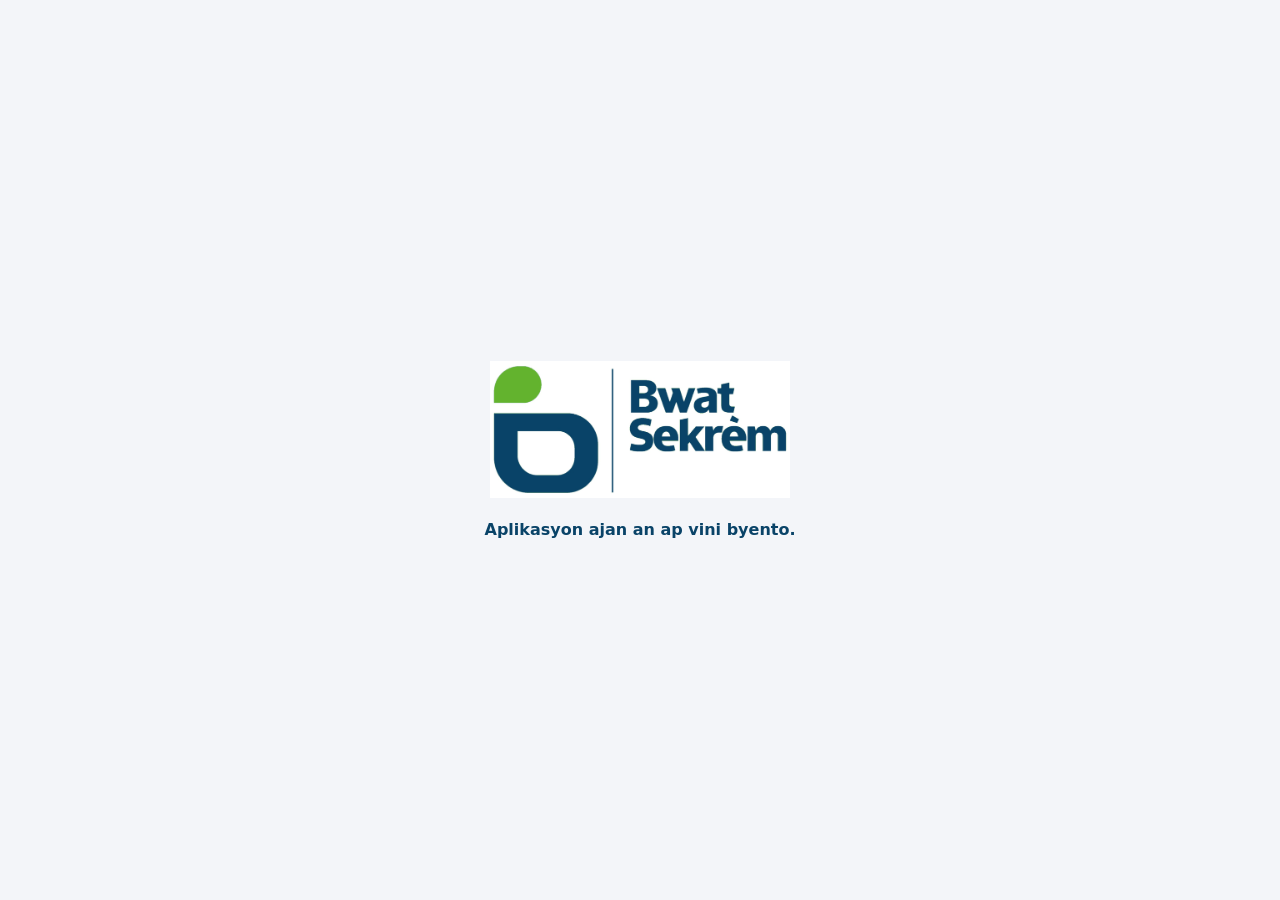
==== index.html @ 6da541bd "Aplikasyon ajan Bwat Sekrèm: kopi tès (tes/) ak paj byento nan rasin lan Co-Authored-By: Claude Opus" ====
<!doctype html>
<html lang="ht"><head><meta charset="utf-8"><meta name="viewport" content="width=device-width, initial-scale=1"><meta name="robots" content="noindex">
<title>Bwat Sekrèm</title><link rel="icon" href="icons/icon-192.png">
<style>body{margin:0;min-height:100vh;display:flex;align-items:center;justify-content:center;background:#f3f5f9;font-family:system-ui,-apple-system,"Segoe UI",Arial,sans-serif;color:#094368}
main{text-align:center;padding:24px}img{width:min(300px,75vw);height:auto}p{margin:18px 0 0;font-weight:600}</style></head>
<body><main><img src="logo.png" alt="Bwat Sekrèm"><p>Aplikasyon ajan an ap vini byento.</p></main></body></html>
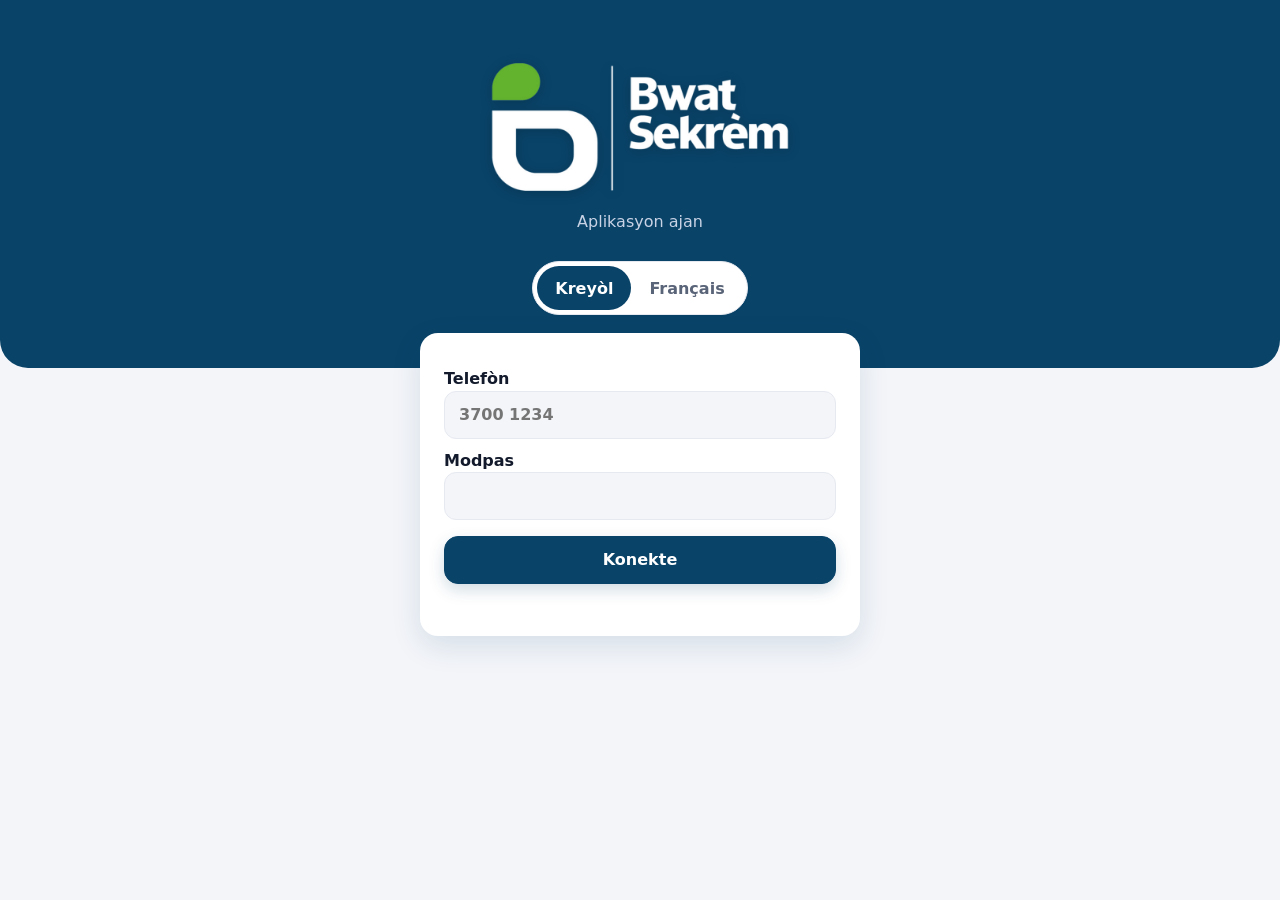
==== commit 554aee60: "Aplikasyon ajan Bwat Sekrèm an prodiksyon (v4.53) Co-Authored-By: Claude Opus 5.5 <noreply@anthropic" ====
--- a/index.html
+++ b/index.html
@@ -1,6 +1,55 @@
 <!doctype html>
-<html lang="ht"><head><meta charset="utf-8"><meta name="viewport" content="width=device-width, initial-scale=1"><meta name="robots" content="noindex">
-<title>Bwat Sekrèm</title><link rel="icon" href="icons/icon-192.png">
-<style>body{margin:0;min-height:100vh;display:flex;align-items:center;justify-content:center;background:#f3f5f9;font-family:system-ui,-apple-system,"Segoe UI",Arial,sans-serif;color:#094368}
-main{text-align:center;padding:24px}img{width:min(300px,75vw);height:auto}p{margin:18px 0 0;font-weight:600}</style></head>
-<body><main><img src="logo.png" alt="Bwat Sekrèm"><p>Aplikasyon ajan an ap vini byento.</p></main></body></html>
+<html lang="ht" data-look="a" data-mak="bs">
+<head>
+  <meta charset="utf-8">
+  <meta name="viewport" content="width=device-width, initial-scale=1, viewport-fit=cover">
+  <meta name="theme-color" content="#094368">
+  <meta name="description" content="Bwat Sekrèm: kliyan, cycle epay ak depo, menm san entènèt.">
+  <title>Bwat Sekrèm</title>
+  <script>
+    // Mete look/tèm/gwosè tèks la ANVAN premye randering lan (pa gen flach).
+    try {
+      var p = JSON.parse(localStorage.getItem("grandon-prefs") || "{}"), r = document.documentElement;
+      r.dataset.look = ["a", "b", "c"].includes(p.look) ? p.look : "a";
+      if (r.dataset.look === "c" || p.tem === "dark") r.dataset.theme = "dark"; else if (p.tem === "light") r.dataset.theme = "light";
+      if (p.teks) r.dataset.teks = p.teks;
+    } catch (e) {}
+  </script>
+  <link rel="manifest" href="manifest.webmanifest">
+  <link rel="icon" href="icons/icon-192.png">
+  <link rel="apple-touch-icon" href="icons/icon-192.png">
+  <link rel="stylesheet" href="app.css">
+  <link rel="stylesheet" href="look-a.css">
+  <link rel="stylesheet" href="look-b.css">
+  <link rel="stylesheet" href="look-c.css">
+  <link rel="stylesheet" href="mak.css">
+  <style>
+    /* Ekran chajman (anvan aplikasyon an parèt): logo a anime pandan l ap chaje. */
+    .splash { position: fixed; inset: 0; z-index: 50; display: flex; flex-direction: column; align-items: center; justify-content: center; gap: 22px;
+      background: radial-gradient(120% 90% at 50% 35%, #1d3866 0%, #14284b 55%, #0b1830 100%); color: #fff; font-family: system-ui, -apple-system, "Segoe UI", Roboto, Arial, sans-serif; }
+    .spl-logo { display: flex; flex-direction: column; align-items: center; gap: 14px; }
+    .spl-mak { font-family: "Iowan Old Style", "Palatino Linotype", Palatino, Georgia, serif; font-weight: 700; font-size: 2.6rem; letter-spacing: .08em; display: inline-flex; }
+    .spl-mak span { display: inline-block; opacity: 0; transform: translateY(14px); animation: spl-let .7s cubic-bezier(.2, .8, .2, 1) forwards, spl-glo 2.4s ease-in-out 1.2s infinite; }
+    .spl-ikon { width: 84px; height: 84px; animation: spl-pop .8s cubic-bezier(.2, .9, .3, 1.3) both, spl-flo 2.6s ease-in-out .8s infinite; filter: drop-shadow(0 6px 14px rgba(0, 0, 0, .25)); }
+    .spl-bar { width: 132px; height: 4px; border-radius: 4px; background: rgba(255, 255, 255, .16); overflow: hidden; position: relative; }
+    .spl-bar i { position: absolute; top: 0; bottom: 0; width: 40%; border-radius: 4px; background: #c9a227; animation: spl-bar 1.25s ease-in-out infinite; }
+    .spl-t { margin: 0; font-size: .85rem; letter-spacing: .04em; opacity: .7; }
+    html[data-mak="bs"] .splash { background: radial-gradient(120% 90% at 50% 35%, #0f5a88 0%, #094368 55%, #06304b 100%); }
+    html[data-mak="bs"] .spl-mak { font-family: "Inter", "Segoe UI", system-ui, Arial, sans-serif; font-weight: 800; letter-spacing: 0; font-size: 2rem; }
+    html[data-mak="bs"] .spl-bar i { background: #63b32e; }
+    @keyframes spl-let { to { opacity: 1; transform: none; } }
+    @keyframes spl-glo { 0%, 100% { text-shadow: none; } 50% { text-shadow: 0 0 18px rgba(255, 255, 255, .45); } }
+    @keyframes spl-pop { from { opacity: 0; transform: scale(.6) rotate(-8deg); } to { opacity: 1; transform: none; } }
+    @keyframes spl-flo { 0%, 100% { transform: translateY(0); } 50% { transform: translateY(-8px); } }
+    @keyframes spl-bar { 0% { left: -40%; } 100% { left: 100%; } }
+    @media (prefers-reduced-motion: reduce) { .spl-mak span, .spl-ikon, .spl-bar i { animation: none; opacity: 1; transform: none; } .spl-bar i { left: 30%; } }
+  </style>
+</head>
+<body>
+  <header id="bar" hidden></header>
+  <nav id="nav" class="tabbar" aria-label="Navigasyon prensipal" hidden></nav>
+  <main id="app"><div class="splash" role="status" aria-label="Ap chaje"><div class="spl-logo"><img class="spl-ikon" src="ikon-blan.png" alt=""><span class="spl-mak" aria-hidden="true"><span style="animation-delay:0.00s,1.20s">B</span><span style="animation-delay:0.07s,1.32s">w</span><span style="animation-delay:0.14s,1.44s">a</span><span style="animation-delay:0.21s,1.56s">t</span><span style="animation-delay:0.28s,1.68s">&nbsp;</span><span style="animation-delay:0.35s,1.80s">S</span><span style="animation-delay:0.42s,1.92s">e</span><span style="animation-delay:0.49s,2.04s">k</span><span style="animation-delay:0.56s,2.16s">r</span><span style="animation-delay:0.63s,2.28s">è</span><span style="animation-delay:0.70s,2.40s">m</span></span></div><div class="spl-bar"><i></i></div><p class="spl-t">Ap chaje…</p></div></main>
+  <script src="config.js"></script>
+  <script type="module" src="app.js"></script>
+</body>
+</html>
--- a/app.css
+++ b/app.css
@@ -0,0 +1,683 @@
+:root {
+  --bg: #f3f5f9; --card: #fff; --ink: #121a2b; --mut: #5a6478; --line: #dde2ec;
+  --pri: #14284b; --pri-ink: #fff; --acc: #c9a227; --ok: #1e7b45; --warn: #9a5b00; --err: #b42318; --info: #1d5fa8; --pend: #6b4fbb;
+  --r: 12px;
+  color-scheme: light;
+}
+@media (prefers-color-scheme: dark) {
+  :root:not([data-theme="light"]) {
+    --bg: #0b1120; --card: #141c2e; --ink: #e6ebf5; --mut: #9aa6bd; --line: #26314a;
+    --pri: #7fa6e8; --pri-ink: #0b1120; --acc: #e0bd4f; --ok: #4cc27f; --warn: #e3a440; --err: #f0716a; --info: #7fb2f0; --pend: #a58ef0;
+    color-scheme: dark;
+  }
+}
+:root[data-theme="dark"] {
+  --bg: #0b1120; --card: #141c2e; --ink: #e6ebf5; --mut: #9aa6bd; --line: #26314a;
+  --pri: #7fa6e8; --pri-ink: #0b1120; --acc: #e0bd4f; --ok: #4cc27f; --warn: #e3a440; --err: #f0716a; --info: #7fb2f0; --pend: #a58ef0;
+  color-scheme: dark;
+}
+html[data-teks="l"] { font-size: 112.5%; }
+html[data-teks="xl"] { font-size: 125%; }
+* { box-sizing: border-box; }
+html { -webkit-text-size-adjust: 100%; }
+body { margin: 0; overflow-x: hidden; background: var(--bg); color: var(--ink); font: 1rem/1.45 system-ui, -apple-system, "Segoe UI", Roboto, sans-serif; }
+main { max-width: 640px; margin: 0 auto; padding: 12px 16px 80px; }
+h1 { font-size: 1.35rem; margin: 6px 0 10px; display: flex; flex-wrap: wrap; gap: 6px; align-items: center; }
+h2 { font-size: 1.05rem; margin: 22px 0 8px; }
+a { color: var(--pri); }
+.mut { color: var(--mut); } .sm { font-size: .85rem; }
+.empty { color: var(--mut); text-align: center; padding: 24px 8px; }
+
+#bar { position: sticky; top: 0; z-index: 10; display: flex; justify-content: space-between; align-items: center;
+  padding: 10px 16px; padding-top: max(10px, env(safe-area-inset-top)); background: #14284b; color: #fff; }
+#bar a { color: inherit; text-decoration: none; }
+.brand { font-weight: 700; font-size: 1.1rem; display: flex; align-items: center; gap: 8px; }
+.brand img { border-radius: 7px; }
+.brand small { font-weight: 500; font-size: .7rem; opacity: .8; border: 1px solid currentColor; border-radius: 6px; padding: 0 5px; margin-left: 4px; }
+.net { display: flex; align-items: center; gap: 6px; font-size: .9rem; background: rgba(255,255,255,.15); padding: 4px 10px; border-radius: 99px; }
+.dot { width: 9px; height: 9px; border-radius: 50%; background: #7ee2a0; }
+.net.off .dot { background: #fbb; }
+.cnt { background: #fff; color: #222; border-radius: 99px; padding: 0 7px; font-size: .8rem; font-weight: 700; }
+.cnt.err { background: #ffd8d4; color: #8a1b12; }
+.spin { width: 12px; height: 12px; border: 2px solid currentColor; border-right-color: transparent; border-radius: 50%; animation: sp .8s linear infinite; }
+@keyframes sp { to { transform: rotate(360deg); } }
+
+.card { background: var(--card); border: 1px solid var(--line); border-radius: var(--r); padding: 14px; margin: 8px 0; }
+.btn { display: inline-flex; justify-content: center; align-items: center; gap: 6px; min-height: 44px; padding: 10px 16px; border-radius: 10px;
+  border: 1px solid var(--line); background: var(--card); color: var(--ink); font: inherit; font-weight: 600; text-decoration: none; cursor: pointer; }
+.btn.pri { background: var(--pri); color: var(--pri-ink); border-color: var(--pri); }
+.btn.danger { color: var(--err); border-color: var(--err); }
+.btn.sm { min-height: 36px; padding: 6px 12px; font-size: .9rem; }
+.btn.block { display: flex; width: 100%; margin: 10px 0; }
+.btn:disabled { opacity: .55; }
+.back { display: inline-block; padding: 6px 0; text-decoration: none; font-weight: 600; }
+
+.hello { margin: 4px 0 10px; font-size: 1.05rem; }
+.actions { display: grid; grid-template-columns: repeat(3, 1fr); gap: 8px; }
+.act { background: var(--card); border: 1px solid var(--line); border-radius: var(--r); padding: 14px 6px; text-align: center; text-decoration: none; color: var(--ink); font-weight: 600; font-size: .9rem; }
+.act span { display: flex; margin: 0 auto 6px; width: 40px; height: 40px; align-items: center; justify-content: center; border-radius: 50%; background: var(--pri); color: var(--pri-ink); font-size: 1.3rem; }
+
+.search, input, select, textarea { width: 100%; font: inherit; padding: 11px 12px; border-radius: 10px; border: 1px solid var(--line); background: var(--card); color: var(--ink); }
+.search { margin-bottom: 8px; }
+.list { display: flex; flex-direction: column; gap: 6px; }
+.row { display: flex; justify-content: space-between; gap: 10px; align-items: center; background: var(--card); border: 1px solid var(--line); border-radius: var(--r); padding: 12px; text-decoration: none; color: var(--ink); }
+.row.col { flex-direction: column; align-items: stretch; }
+.row .right { text-align: right; flex-shrink: 0; }
+.btns { display: flex; gap: 8px; margin-top: 8px; }
+
+.badge { display: inline-block; font-size: .72rem; font-weight: 700; padding: 2px 8px; border-radius: 99px; vertical-align: middle; border: 1px solid currentColor; }
+.badge.ok { color: var(--ok); } .badge.warn { color: var(--warn); } .badge.err { color: var(--err); }
+.badge.info { color: var(--info); } .badge.mut { color: var(--mut); } .badge.pend { color: var(--pend); }
+
+.form label { display: block; margin: 10px 0; font-weight: 600; font-size: .92rem; }
+.form label input, .form label select, .form label textarea { margin-top: 4px; font-weight: 400; }
+.grid2 { display: grid; grid-template-columns: minmax(0, 1fr) minmax(0, 1fr); gap: 0 10px; }
+.grid2 > * { min-width: 0; }
+input[type=date] { min-height: 46px; }
+@media (max-width: 360px) { .grid2 { grid-template-columns: 1fr; } }
+label.chk { display: flex; gap: 10px; align-items: flex-start; font-weight: 500; }
+label.chk input { width: 22px; height: 22px; margin: 0; flex-shrink: 0; }
+fieldset.field { border: 0; padding: 0; margin: 12px 0; min-width: 0; }
+fieldset.field legend { font-weight: 600; font-size: .92rem; padding: 0; margin-bottom: 6px; }
+.sr { position: absolute; width: 1px; height: 1px; overflow: hidden; clip: rect(0 0 0 0); }
+.seg.s4 { grid-template-columns: repeat(4, 1fr); } .seg.s5 { grid-template-columns: repeat(5, 1fr); }
+.jours { display: grid; grid-template-columns: repeat(7, 1fr); gap: 4px; }
+.jours label { position: relative; margin: 0; }
+.jours input { position: absolute; inset: 0; width: 1px; height: 1px; opacity: 0; pointer-events: none; }
+.jours span { display: flex; align-items: center; justify-content: center; min-height: 46px; border-radius: 10px; border: 1px solid var(--line); font-size: .82rem; font-weight: 600; }
+.jours input:checked + span { background: var(--pri); color: var(--pri-ink); border-color: var(--pri); }
+.jours input:focus-visible + span { outline: 2px solid var(--info); }
+.solde { text-align: center; }
+.solde span { display: block; color: var(--mut); font-size: .85rem; }
+.solde b { display: block; font-size: 2rem; color: var(--pri); margin: 2px 0; }
+.bar { height: 8px; border-radius: 99px; background: var(--line); margin-top: 6px; overflow: hidden; }
+.bar i { display: block; height: 100%; background: var(--acc); border-radius: 99px; }
+b.in { color: var(--ok); } b.out { color: var(--err); }
+.recap small { font-size: .75rem; }
+.gps { display: flex; justify-content: space-between; align-items: center; gap: 8px; }
+.prev { max-width: 100%; max-height: 220px; border-radius: 10px; display: block; margin: 6px 0; }
+.err-msg { color: var(--err); font-weight: 600; min-height: 1em; margin: 6px 0; }
+.note { padding: 10px 12px; border-radius: 10px; background: var(--card); border: 1px solid var(--line); }
+.note.warn { border-color: var(--warn); } .note.err { border-color: var(--err); color: var(--err); }
+
+.seg { border: 0; padding: 0; margin: 0 0 6px; min-width: 0; display: grid; grid-template-columns: 1fr 1fr; gap: 6px; }
+.seg label { margin: 0; position: relative; }
+.seg input { position: absolute; inset: 0; width: 1px; height: 1px; opacity: 0; pointer-events: none; }
+.seg span { display: flex; align-items: center; justify-content: center; text-align: center; min-height: 48px; padding: 6px; border-radius: 10px; border: 1px solid var(--line); font-size: .88rem; }
+.seg input:checked + span { background: var(--pri); color: var(--pri-ink); border-color: var(--pri); }
+.seg input:focus-visible + span { outline: 2px solid var(--info); }
+
+.recap, .stats { display: grid; grid-template-columns: 1fr 1fr; gap: 10px; }
+.recap { background: var(--bg); border-radius: 10px; padding: 10px; margin: 8px 0; }
+.recap div, .stats div { display: flex; flex-direction: column; }
+.recap span, .stats span, .kv > span { color: var(--mut); font-size: .8rem; }
+.stats .wide { grid-column: 1 / -1; } .stats .warn b { color: var(--warn); }
+.kv { display: flex; justify-content: space-between; padding: 4px 0; }
+
+.head { display: flex; gap: 12px; align-items: center; }
+.head h1 { margin: 0; }
+.avatar { width: 64px; height: 64px; border-radius: 50%; object-fit: cover; flex-shrink: 0; }
+.avatar.ph { display: flex; align-items: center; justify-content: center; background: var(--pri); color: var(--pri-ink); font-size: 1.6rem; font-weight: 700; }
+
+.login { text-align: center; padding-top: 30px; }
+.login h1 { justify-content: center; font-size: 1.7rem; margin-bottom: 0; }
+.login form { text-align: left; margin-top: 18px; }
+.login form label { display: block; margin: 10px 0; font-weight: 600; }
+.login .btn { width: 100%; margin-top: 8px; }
+.login img { border-radius: 18px; }
+
+.toast { position: fixed; left: 16px; right: 16px; bottom: max(16px, env(safe-area-inset-bottom)); max-width: 600px; margin: 0 auto; z-index: 50;
+  padding: 12px 16px; border-radius: 12px; background: #17201b; color: #fff; font-weight: 600; box-shadow: 0 6px 24px rgba(0,0,0,.25); }
+.toast.err { background: #b42318; color: #fff; } .toast.info { background: #14284b; color: #fff; }
+.toast.update { border: 0; font: inherit; font-weight: 700; cursor: pointer; }
+
+/* ---------- Ba navigasyon anba ---------- */
+.tabbar { position: fixed; left: 0; right: 0; bottom: 0; z-index: 20; display: grid; grid-template-columns: repeat(6, 1fr);
+  background: var(--card); border-top: 1px solid var(--line); padding: 4px max(4px, env(safe-area-inset-right)) max(4px, env(safe-area-inset-bottom)) max(4px, env(safe-area-inset-left));
+  box-shadow: 0 -4px 16px rgba(10, 20, 40, .06); }
+.tabbar a { display: flex; flex-direction: column; align-items: center; justify-content: center; gap: 2px; min-height: 56px;
+  text-decoration: none; color: var(--mut); font-size: .72rem; font-weight: 600; border-radius: 12px; }
+.tabbar svg { width: 24px; height: 24px; fill: none; stroke: currentColor; }
+[hidden] { display: none !important; }
+.tabbar a.on { color: var(--pri); }
+.nav-foot { display: none; }
+/* Laptop / ekran laj (≥ 1024 px): navigasyon an vin yon kolòn agòch anba ba estati a; kontni an pi laj.
+   Chak look re-ekri règ sa yo ak pwòp estil li (gade LOOKS.md § Laptop). */
+@media (min-width: 1024px) {
+  body.has-nav { padding-left: var(--nav-w, 0px); } /* chak look mete --nav-w (sinon pa gen kolòn) */
+  body.has-nav #bar { margin-left: calc(-1 * var(--nav-w, 0px)); } /* ba a soti nan padding body a: li sou tout lajè a */
+  body.has-nav main { padding-bottom: 40px; }
+  body.has-nav .toast { left: auto; right: 24px; bottom: 24px; transform: none; max-width: 420px; }
+  .tabbar { position: fixed; left: 0; right: auto; top: var(--bar-h, 56px); bottom: 0; width: var(--nav-w, 232px); transform: none;
+    display: flex; flex-direction: column; gap: 4px; padding: 14px 12px; border: 0; border-right: 1px solid var(--line); border-radius: 0; box-shadow: none; overflow-y: auto; }
+  .tabbar a { flex-direction: row; justify-content: flex-start; gap: 12px; min-height: 48px; padding: 0 14px; border-radius: 12px; font-size: .95rem; }
+  .nav-foot { display: flex; flex-direction: column; gap: 2px; margin-top: auto; padding: 12px 14px 4px; font-size: .85rem; color: var(--mut); border-top: 1px solid var(--line); }
+  .nav-foot .nav-moi { color: var(--ink); font-weight: 700; }
+  main { max-width: 1120px; padding: 24px 32px 40px; }
+  .form { max-width: 720px; }
+  .list.grid-t { grid-template-columns: 1fr 1fr; }
+}
+@media (min-width: 1440px) { .list.grid-t { grid-template-columns: 1fr 1fr 1fr; } main { max-width: 1240px; } }
+.tabbar a.on svg { background: color-mix(in srgb, var(--pri) 14%, transparent); border-radius: 99px; padding: 3px 14px; width: 54px; height: 30px; }
+.tabbar a:focus-visible { outline: 2px solid var(--info); outline-offset: -2px; }
+body.has-nav main { padding-bottom: calc(96px + env(safe-area-inset-bottom)); }
+body.has-nav .toast { bottom: calc(80px + env(safe-area-inset-bottom)); }
+
+/* ---------- Eleman paj yo ---------- */
+.page-head { display: flex; justify-content: space-between; align-items: center; gap: 10px; margin: 6px 0 12px; }
+.page-head h1 { margin: 0; font-size: 1.5rem; }
+.grow { flex: 1; min-width: 0; }
+.row .grow b, .row .grow .sm { overflow-wrap: anywhere; }
+a.lnk { text-decoration: none; color: inherit; }
+.row.flat { background: transparent; border: 0; padding: 8px 0 0; }
+.thumb { width: 44px; height: 44px; border-radius: 50%; object-fit: cover; flex-shrink: 0; background: var(--line); }
+.thumb.ph { display: flex; align-items: center; justify-content: center; background: var(--pri); color: var(--pri-ink); font-weight: 700; }
+.center { text-align: center; }
+.seg.s3 { grid-template-columns: repeat(3, 1fr); }
+.btn.block.danger { background: var(--card); }
+.soon { text-align: center; padding: 32px 16px; }
+.soon h1 { justify-content: center; }
+.soon-ico svg { width: 56px; height: 56px; fill: var(--acc); }
+.soon-links { display: flex; justify-content: center; gap: 8px; flex-wrap: wrap; margin-top: 14px; }
+
+/* Rapò */
+.chips { display: grid; grid-template-columns: repeat(3, 1fr); gap: 8px; margin-bottom: 12px; }
+.chip { display: flex; flex-direction: column; align-items: center; padding: 8px 4px; min-height: 52px; border-radius: 12px;
+  border: 1px solid var(--line); background: var(--card); color: var(--ink); font: inherit; font-weight: 700; cursor: pointer; }
+.chip small { font-weight: 500; color: var(--mut); font-size: .75rem; }
+.chip.on { background: var(--pri); color: var(--pri-ink); border-color: var(--pri); }
+.chip.on small { color: inherit; opacity: .85; }
+.kpis { display: grid; grid-template-columns: 1fr 1fr; gap: 8px; }
+.kpi { background: var(--card); border: 1px solid var(--line); border-radius: var(--r); padding: 12px; display: flex; flex-direction: column; min-width: 0; }
+.kpi span { color: var(--mut); font-size: .8rem; }
+.kpi b { font-size: 1.35rem; margin: 2px 0; overflow-wrap: anywhere; }
+.kpi small { color: var(--mut); font-size: .75rem; }
+.kpi.main { grid-column: 1 / -1; background: #14284b; border-color: #14284b; color: #fff; }
+.kpi.main span, .kpi.main small { color: rgba(255,255,255,.8); }
+.kpi.main b { font-size: 1.8rem; color: #fff; }
+
+/* ---------- Tablèt (768 px +) ---------- */
+@media (min-width: 768px) {
+  main { max-width: 980px; padding-left: 24px; padding-right: 24px; }
+  .grid-t { display: grid; grid-template-columns: 1fr 1fr; gap: 8px; }
+  .kpis { grid-template-columns: repeat(4, 1fr); }
+  .kpi.main { grid-column: 1 / -1; }
+  .form { max-width: 640px; }
+  .tabbar { left: 50%; right: auto; transform: translateX(-50%); width: min(640px, 100%); bottom: 12px;
+    border: 1px solid var(--line); border-radius: 20px; padding: 4px; }
+  body.has-nav main { padding-bottom: 110px; }
+  .tabbar a { font-size: .8rem; }
+}
+
+/* ---------- Popup (bwat dyalòg) ---------- */
+body.modal-open { overflow: hidden; }
+.modal-wrap { position: fixed; inset: 0; z-index: 100; display: flex; align-items: flex-end; justify-content: center;
+  background: rgba(8, 14, 28, .55); padding: 16px; padding-bottom: max(16px, env(safe-area-inset-bottom)); animation: fade .15s ease-out; }
+.modal-wrap.out { animation: fade .12s ease-in reverse forwards; }
+.modal { width: 100%; max-width: 440px; max-height: calc(100vh - 32px); overflow: auto; background: var(--card); color: var(--ink);
+  border-radius: 20px; padding: 20px; box-shadow: 0 20px 60px rgba(0, 0, 0, .35); animation: monte .18s ease-out; }
+@media (min-width: 600px) { .modal-wrap { align-items: center; } }
+@keyframes fade { from { opacity: 0; } to { opacity: 1; } }
+@keyframes monte { from { transform: translateY(24px); opacity: .6; } to { transform: none; opacity: 1; } }
+@media (prefers-reduced-motion: reduce) { .modal-wrap, .modal { animation: none; } }
+.modal-h { display: flex; flex-direction: column; align-items: center; text-align: center; gap: 10px; }
+.modal-h h2 { margin: 0; font-size: 1.15rem; }
+.modal-ico { width: 52px; height: 52px; border-radius: 50%; display: flex; align-items: center; justify-content: center;
+  background: #14284b; color: #fff; font-size: 1.5rem; font-weight: 800; box-shadow: 0 0 0 5px color-mix(in srgb, var(--acc) 35%, transparent); }
+.modal-ico.danger { background: var(--err); box-shadow: 0 0 0 5px color-mix(in srgb, var(--err) 25%, transparent); }
+.modal-foto { width: 84px; height: 84px; border-radius: 50%; object-fit: cover; border: 3px solid var(--acc); cursor: zoom-in; }
+.modal-p { text-align: center; color: var(--mut); margin: 10px 0 0; }
+.modal-dl { margin: 14px 0 0; background: var(--bg); border-radius: 12px; padding: 4px 12px; }
+.modal-dl div { display: flex; justify-content: space-between; gap: 12px; padding: 8px 0; border-bottom: 1px solid var(--line); }
+.modal-dl div:last-child { border-bottom: 0; }
+.modal-dl dt { color: var(--mut); font-size: .88rem; }
+.modal-dl dd { margin: 0; font-weight: 700; text-align: right; overflow-wrap: anywhere; }
+.modal-l { display: block; margin-top: 12px; font-weight: 600; font-size: .92rem; }
+.modal-l input { margin-top: 6px; }
+.modal-b { display: grid; grid-template-columns: repeat(auto-fit, minmax(0, 1fr)); gap: 10px; margin-top: 18px; }
+.modal-b .btn { min-height: 48px; }
+.btn.danger-full { background: var(--err); border-color: var(--err); color: #fff; }
+
+/* Foto an gwo */
+.zoom { margin: 0; text-align: center; }
+.zoom img { max-width: 100%; max-height: 70vh; border-radius: 14px; display: block; margin: 0 auto; }
+.zoom figcaption { margin-top: 10px; font-weight: 700; }
+img.thumb, img.avatar, img.prev { cursor: zoom-in; }
+
+/* Rechèch + pozisyon */
+.search-row { display: grid; grid-template-columns: 1fr auto auto; gap: 8px; align-items: center; }
+.search-row .search { margin: 0; }
+.search-row select { width: auto; min-height: 46px; }
+.gps-btn { min-height: 46px; padding: 8px 12px; }
+.gps-btn svg { width: 20px; height: 20px; fill: var(--pri); }
+@media (max-width: 420px) {
+  .search-row { grid-template-columns: 1fr 1fr; }
+  .search-row .search { grid-column: 1 / -1; }
+}
+
+/* Fich kliyan */
+.page-head.sub { margin: 18px 0 8px; }
+.page-head.sub h2 { margin: 0; }
+.card.info .kv { padding: 9px 0; border-bottom: 1px solid var(--line); gap: 12px; align-items: center; }
+.card.info .kv:last-child { border-bottom: 0; }
+.card.info .kv b { text-align: right; overflow-wrap: anywhere; font-weight: 600; }
+
+/* Chwa lang (koneksyon) */
+.lang-sw { display: inline-flex; border: 1px solid var(--line); border-radius: 99px; padding: 3px; margin-top: 6px; background: var(--card); }
+.lang-sw button { border: 0; background: none; font: inherit; font-weight: 600; padding: 6px 14px; border-radius: 99px; color: var(--mut); cursor: pointer; min-height: 36px; }
+.lang-sw button.on { background: var(--pri); color: var(--pri-ink); }
+
+/* Chan obligatwa ki manke */
+[aria-invalid="true"] { border-color: var(--err) !important; box-shadow: 0 0 0 3px color-mix(in srgb, var(--err) 18%, transparent); }
+.modal-choix fieldset { border: 0; padding: 0; margin: 14px 0 0; display: grid; gap: 6px; }
+.modal-choix label:not(.modal-l) { display: flex; align-items: center; gap: 10px; padding: 10px 12px; border: 1px solid var(--line); border-radius: 12px; cursor: pointer; font-weight: 600; }
+.modal-choix input[type=radio] { width: 20px; height: 20px; margin: 0; accent-color: var(--pri); }
+.modal-choix label:has(input:checked) { border-color: var(--pri); background: color-mix(in srgb, var(--pri) 8%, transparent); }
+.modal-choix textarea { margin-top: 6px; }
+
+/* Onglè (Epay) */
+.tabs { display: flex; gap: 4px; background: var(--card); border: 1px solid var(--line); border-radius: 14px; padding: 4px; margin: 0 0 6px; }
+.tab { flex: 1; min-height: 44px; border: 0; border-radius: 10px; background: none; font: inherit; font-weight: 700; color: var(--mut); cursor: pointer; display: flex; align-items: center; justify-content: center; gap: 6px; }
+.tab.on { background: var(--pri); color: var(--pri-ink); }
+.tab:focus-visible { outline: 2px solid var(--info); }
+.cnt-b { background: var(--err); color: #fff; border-radius: 99px; padding: 0 7px; font-size: .75rem; }
+.btns-v { display: flex; flex-direction: column; gap: 6px; flex-shrink: 0; }
+.btn-row { display: grid; grid-template-columns: 1fr 1fr; gap: 8px; margin: 10px 0; }
+b.fee { color: var(--warn); }
+.note.info-note { border-color: var(--info); color: var(--ink); background: color-mix(in srgb, var(--info) 8%, var(--card)); margin: 8px 0; font-size: .9rem; }
+.row.demande .btns { margin-top: 10px; }
+.seg.s4 span { font-size: .85rem; }
+
+/* ---------- Mak nan ba a ---------- */
+.brand .mark { width: 26px; height: 26px; border-radius: 8px; border: 2px solid var(--acc); display: inline-flex; align-items: center; justify-content: center; font-weight: 800; font-size: .95rem; }
+
+/* ---------- Filt (Epay) ---------- */
+.chips.filt { grid-template-columns: repeat(3, 1fr); margin: 6px 0 8px; }
+.chips.filt .chip { min-height: 44px; flex-direction: row; gap: 6px; }
+
+/* ---------- Chwa look (Paramèt) ---------- */
+.looks { display: grid; grid-template-columns: repeat(3, minmax(0, 1fr)); gap: 8px; }
+.looks .look-opt { position: relative; margin: 0; display: flex; flex-direction: column; gap: 6px; padding: 8px; border: 2px solid var(--line); border-radius: 14px; cursor: pointer; font-weight: 600; min-width: 0; }
+.look-opt input { position: absolute; inset: 0; width: 1px; height: 1px; opacity: 0; pointer-events: none; }
+.look-opt.on, .look-opt:has(input:checked) { border-color: var(--acc); box-shadow: 0 0 0 3px color-mix(in srgb, var(--acc) 25%, transparent); }
+.look-opt:has(input:focus-visible) { outline: 2px solid var(--info); outline-offset: 2px; }
+.look-prev { display: block; height: 88px; border-radius: 10px; position: relative; overflow: hidden; border: 1px solid var(--line); }
+.look-prev i { position: absolute; display: block; border-radius: 4px; }
+.look-prev .lp-bar { left: 0; right: 0; top: 0; height: 18px; border-radius: 0; }
+.look-prev .lp-card { left: 8px; right: 8px; top: 26px; height: 24px; }
+.look-prev .lp-btn { left: 8px; width: 36px; top: 56px; height: 12px; }
+.look-prev .lp-nav { left: 0; right: 0; bottom: 0; height: 14px; border-radius: 0; }
+.look-opt[data-look-opt="a"] .look-prev { background: #f3f5f9; }
+.look-opt[data-look-opt="a"] .lp-bar { background: #14284b; } .look-opt[data-look-opt="a"] .lp-card { background: #fff; border: 1px solid #dde2ec; }
+.look-opt[data-look-opt="a"] .lp-btn { background: #c9a227; } .look-opt[data-look-opt="a"] .lp-nav { background: #14284b; margin: 0 6px 4px; border-radius: 8px; }
+.look-opt[data-look-opt="b"] .look-prev { background: #fff; }
+.look-opt[data-look-opt="b"] .lp-bar { background: #fff; border-bottom: 1px solid #e4e8f0; } .look-opt[data-look-opt="b"] .lp-card { background: #fff; border: 1px solid #e4e8f0; }
+.look-opt[data-look-opt="b"] .lp-btn { background: #f2a900; width: 60px; height: 14px; } .look-opt[data-look-opt="b"] .lp-nav { background: #fff; border-top: 1px solid #e4e8f0; }
+.look-opt[data-look-opt="c"] .look-prev { background: #0b1222; border-color: #23304d; }
+.look-opt[data-look-opt="c"] .lp-bar { background: #0f1830; } .look-opt[data-look-opt="c"] .lp-card { background: #141e33; border: 1px solid #23304d; }
+.look-opt[data-look-opt="c"] .lp-btn { background: #e8c15a; } .look-opt[data-look-opt="c"] .lp-nav { background: #0f1830; border-top: 1px solid #23304d; }
+.look-nom { font-size: .95rem; }
+.look-desk { font-size: .75rem; font-weight: 500; color: var(--mut); line-height: 1.3; }
+@media (max-width: 400px) { .looks { grid-template-columns: 1fr; } .looks .look-opt { display: grid; grid-template-columns: 96px 1fr; column-gap: 10px; row-gap: 2px; align-items: center; } .look-prev { width: 96px; height: 64px; grid-row: 1 / 3; } .look-nom { align-self: end; } .look-desk { align-self: start; } }
+
+/* ---------- Tablo de bò: Objektif jodi a (baz; look yo ka ajiste) ---------- */
+.obj { background: var(--card); border: 1px solid var(--line); border-radius: var(--r, 14px); padding: 14px 16px; margin: 14px 0; }
+.obj h2 { margin: 0 0 10px; }
+.obj-g { display: grid; grid-template-columns: repeat(3, minmax(0, 1fr)); gap: 8px; }
+.obj-i { display: flex; flex-direction: column; gap: 2px; min-width: 0; padding: 10px; border-radius: 10px; border: 1px solid var(--line); }
+.obj-i > span { font-size: .78rem; color: var(--mut); font-weight: 600; }
+.obj-i > b { font-size: 1.15rem; font-variant-numeric: tabular-nums; overflow-wrap: anywhere; }
+.obj-i > small { font-size: .74rem; color: var(--mut); }
+.obj-i.ok > b { color: var(--ok); } .obj-i.warn > b { color: var(--warn); }
+.obj-bar { height: 10px; margin-top: 12px; } .obj-bar i { background: var(--ok); }
+.obj-p { margin: 6px 0 0; font-size: .85rem; color: var(--mut); } .obj-p b { color: var(--ink); }
+.obj-tot { display: flex; flex-wrap: wrap; align-items: baseline; justify-content: space-between; gap: 2px 10px; margin-top: 12px; padding-top: 12px; border-top: 1px solid var(--line); }
+.obj-tot > span { font-weight: 600; } .obj-tot > span small { color: var(--mut); font-weight: 400; }
+.obj-tot > b { font-size: 1.2rem; font-variant-numeric: tabular-nums; }
+.obj-tot > small { flex-basis: 100%; text-align: right; color: var(--mut); font-size: .8rem; }
+@media (max-width: 400px) { .obj-g { grid-template-columns: 1fr; } .obj-i { flex-direction: row; flex-wrap: wrap; align-items: baseline; justify-content: space-between; column-gap: 8px; } .obj-i > small { flex-basis: 100%; } }
+html[data-look] .obj > h2 { margin: 0 0 10px; }
+html[data-look="a"] .obj { border-radius: 20px; border: 0; box-shadow: 0 6px 20px rgba(10, 20, 40, .06); }
+html[data-look="b"] .obj { border-radius: 20px; }
+html[data-look="b"] .obj-bar i { background: var(--acc); }
+html[data-look="c"] .obj-i > b, html[data-look="c"] .obj-tot > b, html[data-look="c"] .obj-p b { font-family: var(--mono); }
+@media (min-width: 1024px) { html[data-look] .obj { margin-top: 20px; } html[data-look] .obj-i { padding: 14px 16px; } html[data-look] .obj-i > b { font-size: 1.4rem; } }
+
+.mwa h2 small { font-weight: 500; color: var(--mut); font-size: .8em; margin-left: 6px; text-transform: none; letter-spacing: 0; }
+.obj-dwe { display: flex; flex-wrap: wrap; align-items: baseline; justify-content: space-between; gap: 2px 12px; padding: 12px 14px; margin-bottom: 8px; border-radius: 12px; border: 1px solid var(--line); }
+.obj-dwe > span { font-weight: 700; } .obj-dwe > b { font-size: 1.6rem; font-variant-numeric: tabular-nums; }
+.obj-dwe > small { flex-basis: 100%; color: var(--mut); font-size: .8rem; }
+.obj-dwe.warn > b { color: var(--warn); } .obj-dwe.ok > b { color: var(--ok); }
+.obj-p a { display: inline-flex; align-items: center; min-height: 44px; font-weight: 600; }
+html[data-look="c"] .obj-dwe > b { font-family: var(--mono); }
+
+/* ---------- Alèt kliyan (popup + seksyon) ---------- */
+.seg.s2 { grid-template-columns: repeat(2, 1fr); }
+.alet-tit { display: flex; align-items: center; justify-content: space-between; gap: 8px; margin-top: 18px; }
+html[data-look] .alet-tit h2 { margin: 0; }
+.alet-tit .btn { min-height: 44px; }
+.row.alet { border-left: 4px solid var(--warn); align-items: flex-start; gap: 10px; }
+.row.alet.ijan { border-left-color: var(--err); } .row.alet.info { border-left-color: var(--info); }
+.row.alet.fini { border-left-color: var(--line); }
+.row.alet .alet-m { margin: 4px 0 2px; white-space: pre-wrap; overflow-wrap: anywhere; }
+.row.alet .btn { flex: none; min-height: 44px; }
+.alet-lis { display: flex; flex-direction: column; gap: 8px; max-height: min(52vh, 420px); overflow-y: auto; margin: 4px 0 12px; text-align: left; }
+.alet-lis .row.alet { margin: 0; padding: 10px 12px; border-radius: 10px; border: 1px solid var(--line); border-left-width: 4px; background: var(--card); }
+html[data-look] .alet-h.ijan .modal-ico { background: var(--err); color: #fff; }
+html[data-look] .alet-h.enpotan .modal-ico { background: var(--warn); color: #fff; }
+.alet-h .modal-ico { animation: alet-pil 1s ease-in-out 3; }
+@keyframes alet-pil { 50% { transform: scale(1.12); } }
+@media (prefers-reduced-motion: reduce) { .alet-h .modal-ico { animation: none; } }
+.alet-form select, .alet-form input[type=date], .alet-form input[name=tit] { width: 100%; min-height: 44px; }
+.alet-form fieldset { display: flex; flex-wrap: wrap; gap: 6px; }
+
+/* ---------- Onglè Kat ---------- */
+.kat { height: min(58vh, 560px); min-height: 300px; border-radius: 14px; border: 1px solid var(--line); overflow: hidden; margin: 10px 0 12px; background: #dfe5ec; z-index: 0; position: relative; }
+.kat .empty { padding-top: 120px; }
+#kat-p .tabs { margin-bottom: 8px; }
+.kat-aj { display: flex; flex-wrap: wrap; gap: 6px; margin: 8px 0 4px; }
+html[data-look] .kat-aj .chip { flex: 0 1 auto; min-height: 44px; display: inline-flex; align-items: center; gap: 6px; }
+.kat-dot { display: inline-block; width: 12px; height: 12px; border-radius: 50%; border: 2px solid #fff; box-shadow: 0 0 0 1px rgba(0,0,0,.25); flex: none; }
+.kat-chk { display: flex; align-items: center; gap: 8px; min-height: 44px; font-weight: 600; }
+.kat-chk input { width: 20px; height: 20px; }
+.kat-dat label { display: flex; align-items: center; gap: 10px; font-weight: 600; }
+.kat-dat input { min-height: 44px; }
+.kat-rez { display: flex; flex-wrap: wrap; align-items: center; justify-content: space-between; gap: 8px; margin: 4px 0 10px; }
+.kat-rez .btn { display: inline-flex; align-items: center; gap: 6px; min-height: 44px; }
+.kat-rez .btn svg { width: 18px; height: 18px; }
+.kat-ol { list-style: none; padding: 0; margin: 0; }
+.kat-ol .row { display: flex; align-items: center; gap: 10px; }
+.kat-ol a.grow { color: inherit; text-decoration: none; min-height: 44px; display: flex; flex-direction: column; justify-content: center; }
+.kat-num { display: inline-flex; align-items: center; justify-content: center; min-width: 26px; height: 26px; border-radius: 50%; color: #fff; font-weight: 800; font-size: .8rem; flex: none; }
+.kat-km { white-space: nowrap; }
+.kat-n span { display: flex; align-items: center; justify-content: center; width: 28px; height: 28px; border-radius: 50%; color: #fff; font: 800 13px/1 system-ui, sans-serif; border: 2px solid #fff; box-shadow: 0 1px 4px rgba(0,0,0,.4); }
+.kat-san { margin: 10px 0; } .kat-san summary { min-height: 44px; display: flex; align-items: center; font-weight: 600; cursor: pointer; }
+.kat-aj-r { margin: 10px 0; } .kat-aj-r h2 { display: flex; align-items: center; gap: 8px; margin: 0 0 4px; }
+.kat-tl { list-style: none; padding: 0; margin: 8px 0 0; display: flex; flex-direction: column; gap: 6px; font-size: .9rem; }
+.kat-tl li { display: flex; align-items: center; gap: 8px; flex-wrap: wrap; }
+.leaflet-popup-content { font-size: .9rem; line-height: 1.4; } .leaflet-popup-content a { font-weight: 700; }
+.leaflet-container { font: inherit; }
+@media (min-width: 1024px) { .kat { height: calc(100vh - var(--bar-h, 56px) - 220px); min-height: 420px; } }
+@media (max-width: 400px) { .tabbar a { font-size: .62rem; } }
+/* Pozisyon ajan an sou kat la: pwen ble ki bat + bouton «Kote m ye» */
+.kat-mwen i { position: relative; display: block; width: 22px; height: 22px; border-radius: 50%; background: #2563eb; border: 3px solid #fff; box-shadow: 0 0 0 1px rgba(0,0,0,.25), 0 2px 6px rgba(0,0,0,.35); }
+.kat-mwen i::after { content: ""; position: absolute; inset: -3px; border-radius: 50%; background: rgba(37, 99, 235, .45); animation: kat-pulse 1.6s ease-out infinite; z-index: -1; }
+@keyframes kat-pulse { 0% { transform: scale(1); opacity: .9; } 100% { transform: scale(3.2); opacity: 0; } }
+@media (prefers-reduced-motion: reduce) { .kat-mwen i::after { animation: none; transform: scale(1.8); opacity: .35; } }
+.leaflet-control .kat-loc, button.kat-loc { width: 44px; height: 44px; display: flex; align-items: center; justify-content: center; background: #fff; color: #1f2937; border: 2px solid rgba(0,0,0,.2); border-radius: 8px; cursor: pointer; padding: 0; }
+button.kat-loc svg { width: 24px; height: 24px; }
+button.kat-loc:focus-visible { outline: 3px solid #2563eb; outline-offset: 2px; }
+button.kat-loc.ap svg { animation: kat-tou 1s linear infinite; color: #2563eb; }
+@keyframes kat-tou { to { transform: rotate(360deg); } }
+
+/* Senkronizasyon: paj apa. Nan ba anba telefòn/tablèt la li pa parèt (6 bouton); pilil «Anliy» la ak Paramèt mennen ladan l. Sou laptop li nan kolòn navigasyon an. */
+.tabbar a.nav-lap { display: none; }
+@media (min-width: 1024px) { html[data-look] .tabbar a.nav-lap { display: flex; } }
+.senk-lyen { display: flex; align-items: center; gap: 10px; text-decoration: none; color: inherit; min-height: 56px; }
+.senk-lyen > span { font-size: 1.4rem; color: var(--mut); }
+
+/* ---------- Otorizasyon modifikasyon ---------- */
+button.row.tx-btn { width: 100%; font: inherit; color: inherit; text-align: left; cursor: pointer; border: 0; background: transparent; }
+html[data-look] button.row.tx-btn:focus-visible { outline: 3px solid var(--info); outline-offset: 2px; }
+.form label.bloke { opacity: .55; }
+.form label.bloke input, .form label.bloke select { cursor: not-allowed; }
+.modif-form .chk { display: flex; align-items: center; gap: 10px; min-height: 44px; }
+.modif-form .chk input { width: 20px; height: 20px; flex: none; }
+.modif-form .modif-chan { display: grid; grid-template-columns: 1fr 1fr; gap: 0 10px; }
+@media (max-width: 400px) { .modif-form .modif-chan { grid-template-columns: 1fr; } }
+.row.modif .btns { display: flex; gap: 8px; flex-wrap: wrap; margin-top: 6px; }
+
+/* ---------- Istorik modifikasyon (manadjè) ---------- */
+.ist-jou { display: flex; align-items: center; gap: 8px; margin: 8px 0 12px; }
+.ist-jou .btn { min-width: 44px; min-height: 44px; font-size: 1.2rem; }
+.ist-jou input { min-height: 44px; flex: 1; max-width: 220px; }
+.ist-stats { display: grid; grid-template-columns: repeat(5, minmax(0, 1fr)); gap: 6px; margin-bottom: 12px; }
+.ist-stats > div { display: flex; flex-direction: column; padding: 8px; border: 1px solid var(--line); border-radius: 10px; min-width: 0; }
+.ist-stats span { font-size: .72rem; color: var(--mut); } .ist-stats b { font-size: 1.2rem; }
+@media (max-width: 480px) { .ist-stats { grid-template-columns: repeat(3, minmax(0, 1fr)); } }
+.ist-t { width: 100%; border-collapse: collapse; margin-top: 6px; font-size: .85rem; }
+.ist-t th, .ist-t td { text-align: left; padding: 4px 6px; border-bottom: 1px solid var(--line); overflow-wrap: anywhere; }
+.ist-t th { color: var(--mut); font-weight: 600; font-size: .75rem; }
+
+/* Aparèy bloke (kont lan aktif sou yon lòt aparèy) */
+.aparey-bloke { text-align: center; margin-top: 1.5rem; padding: 1.5rem 1.25rem; }
+.aparey-bloke h1 { font-size: 1.35rem; margin: .25rem 0 .75rem; }
+.aparey-bloke .ikon-gwo { font-size: 2.6rem; line-height: 1; margin-bottom: .5rem; }
+.aparey-bloke p { max-width: 34rem; margin-inline: auto; }
+
+/* Epay → Tranzaksyon: lis yon sèl kolòn, lè, filt ak tri */
+.tx-tool { display: grid; grid-template-columns: 1fr 1fr; gap: 8px; margin-bottom: 12px; }
+.tx-tool .search { grid-column: 1 / -1; margin: 0; }
+.tx-sel { display: flex; flex-direction: column; gap: 4px; font-size: .8rem; color: var(--mut); min-width: 0; }
+.tx-sel select { min-height: 44px; padding: 8px 10px; }
+.tx-tool .tx-sel:first-of-type { grid-column: 1 / -1; }
+@media (min-width: 720px) {
+  .tx-tool { grid-template-columns: minmax(220px, 2fr) repeat(3, minmax(140px, 1fr)); align-items: end; }
+  .tx-tool .search { grid-column: auto; min-height: 44px; }
+  .tx-tool .tx-sel:first-of-type { grid-column: auto; }
+}
+.tx-seksyon .list.tx-lis { display: flex; flex-direction: column; gap: 6px; }
+.txj { margin-bottom: 16px; }
+.txj-h { display: flex; justify-content: space-between; align-items: baseline; gap: 8px; flex-wrap: wrap; margin: 4px 2px 8px; padding-bottom: 6px; border-bottom: 1px solid var(--line); }
+.txj-h h3 { margin: 0; font-size: 1rem; }
+.row.txr { display: grid; grid-template-columns: 52px minmax(0, 1fr) auto; gap: 10px; align-items: center; }
+.txr-le { display: flex; flex-direction: column; align-items: flex-start; line-height: 1.2; }
+.txr-le b { font-size: .95rem; }
+.txr-le small { color: var(--mut); font-size: .72rem; }
+.txr-main { display: flex; flex-direction: column; gap: 2px; min-width: 0; }
+.txr-t, .txr-d, .txr-k { overflow-wrap: anywhere; }
+.txr-mon { text-align: right; white-space: nowrap; }
+.txr.txr-anile .txr-mon b { text-decoration: line-through; opacity: .7; }
+@media (min-width: 1024px) {
+  .row.txr { grid-template-columns: 64px minmax(0, 1.4fr) minmax(0, 1fr) auto; }
+  .txr-main { display: contents; }
+  .txr-t { grid-column: 2; }
+  .txr-d { grid-column: 2; grid-row: 2; }
+  .txr-k { grid-column: 3; grid-row: 1 / span 2; align-self: center; }
+  .txr-le { grid-row: 1 / span 2; }
+  .txr-mon { grid-column: 4; grid-row: 1 / span 2; }
+  .txr-main .err-msg { grid-column: 2 / 4; }
+}
+
+/* Epay → Kont / Fidbak: menm modèl ak lis tranzaksyon yo */
+html[data-look] .chips.filt.kx-filt { display: flex; flex-wrap: nowrap; overflow-x: auto; gap: 6px; scrollbar-width: none; padding-bottom: 2px; }
+html[data-look] .chips.filt.kx-filt::-webkit-scrollbar { display: none; }
+html[data-look] .chips.filt.kx-filt .chip { flex: 0 0 auto; min-width: max-content; padding-inline: 12px; white-space: nowrap; }
+.kx-tool { grid-template-columns: 1fr; }
+.kx-tool .tx-sel:first-of-type { grid-column: auto; }
+.fb-seksyon .tx-tool .tx-sel:first-of-type { grid-column: auto; }
+.fb-seksyon .tx-tool:not(.fb-tool-3) .tx-sel:last-of-type { grid-column: 1 / -1; }
+.row.kxr { display: grid; grid-template-columns: 52px minmax(0, 1fr); gap: 6px 10px; align-items: center; }
+.kxr-main { display: flex; flex-direction: column; gap: 3px; min-width: 0; color: inherit; text-decoration: none; }
+.kxr-main .sm { overflow-wrap: anywhere; }
+.kxr-bar { display: block; height: 4px; border-radius: 4px; background: color-mix(in srgb, var(--mut) 22%, transparent); overflow: hidden; margin-top: 2px; }
+.kxr-bar i { display: block; height: 100%; background: var(--ok); border-radius: 4px; }
+.kxr-ak { grid-column: 1 / -1; display: flex; gap: 8px; justify-content: flex-end; align-items: center; }
+.kxr-ak .btn { min-width: 84px; }
+.err-t { color: var(--err); }
+.fbr .rezon { overflow-wrap: anywhere; }
+@media (min-width: 720px) {
+  .kx-tool { grid-template-columns: minmax(220px, 2fr) minmax(200px, 1fr); }
+  .row.kxr { grid-template-columns: 64px minmax(0, 1fr) auto; }
+  .kxr-ak { grid-column: 3; }
+  .fb-seksyon .tx-tool { grid-template-columns: minmax(220px, 2fr) repeat(3, minmax(140px, 1fr)); }
+  .fb-seksyon .tx-tool.fb-tool-3 { grid-template-columns: minmax(220px, 2fr) repeat(2, minmax(160px, 1fr)); }
+  .fb-seksyon .tx-tool:not(.fb-tool-3) .tx-sel:last-of-type { grid-column: auto; }
+}
+@media (min-width: 1024px) {
+  .row.fbr { grid-template-columns: 64px minmax(0, 1fr); }
+  .fbr .txr-main { display: flex; }
+}
+
+/* Kès (responsab kès) */
+.kes-sum { display: grid; grid-template-columns: repeat(3, minmax(0, 1fr)); gap: 8px; margin-bottom: 12px; }
+.kes-k { display: flex; flex-direction: column; gap: 2px; padding: 12px; min-width: 0; }
+.kes-k span { font-size: .78rem; color: var(--mut); font-weight: 600; }
+.kes-k b { font-size: 1.2rem; overflow-wrap: anywhere; }
+.kes-k small { font-size: .72rem; color: var(--mut); }
+.kes-tool { grid-template-columns: 1fr; }
+.kes-tool .tx-sel:first-of-type { grid-column: auto; }
+#kes .tabs { margin: 4px 0 12px; }
+.kes-tout { display: flex; align-items: center; gap: 10px; padding: 10px 4px; font-weight: 600; cursor: pointer; }
+.kes-tout input, .kes-chk input, .kes-gchk input { width: 22px; height: 22px; min-height: 0; margin: 0; padding: 0; accent-color: var(--pri); cursor: pointer; flex: none; }
+.kes-gchk { display: flex; align-items: center; gap: 10px; cursor: pointer; }
+.kes-gchk h3 { margin: 0; }
+.row.kesr { display: grid; grid-template-columns: 28px 48px minmax(0, 1fr); gap: 6px 10px; align-items: center; }
+.row.kesr.on { outline: 2px solid var(--pri); outline-offset: -2px; }
+.kes-chk { display: flex; align-items: center; justify-content: center; min-height: 44px; cursor: pointer; }
+.kes-mon { grid-column: 1 / -1; display: flex; align-items: center; justify-content: space-between; gap: 8px; flex-wrap: wrap; }
+.kes-mon > b { font-size: 1.05rem; white-space: nowrap; }
+.kes-bt { display: flex; gap: 8px; }
+.kes-bt .btn { min-width: 84px; }
+.kes-ba { position: sticky; bottom: calc(96px + env(safe-area-inset-bottom, 0px)); z-index: 5; display: flex; align-items: center; gap: 8px; flex-wrap: wrap;
+  background: var(--card); border: 1px solid var(--line); border-radius: 14px; padding: 10px 12px; margin-top: 12px; box-shadow: 0 8px 24px rgba(0, 0, 0, .18); }
+.kes-ba[hidden] { display: none; }
+.kes-ba > span { flex: 1 1 140px; }
+.kes-ba .btn { min-width: 100px; }
+.rapo-ba { display: grid; grid-template-columns: 1fr; gap: 10px; padding: 12px; margin-bottom: 12px; }
+.rapo-dat { display: flex; gap: 6px; align-items: center; }
+.rapo-dat input { flex: 1; min-width: 0; min-height: 44px; }
+.rapo-dat .btn { min-width: 44px; min-height: 44px; }
+details.rb { padding: 0; margin-bottom: 10px; overflow: hidden; }
+details.rb > summary { display: flex; justify-content: space-between; align-items: center; gap: 8px; padding: 12px 14px; cursor: pointer; list-style: none; min-height: 48px; }
+details.rb > summary::-webkit-details-marker { display: none; }
+details.rb > summary::after { content: "▾"; color: var(--mut); margin-left: 6px; transition: transform .15s; }
+details.rb:not([open]) > summary::after { transform: rotate(-90deg); }
+details.rb > summary > .mut { margin-left: auto; }
+details.rb > .list { padding: 0 10px 10px; }
+@media (min-width: 720px) {
+  .kes-tool { grid-template-columns: minmax(220px, 2fr) minmax(200px, 1fr); }
+  .row.kesr { grid-template-columns: 28px 60px minmax(0, 1fr) auto; }
+  .kes-mon { grid-column: 4; flex-direction: column; align-items: flex-end; }
+  .rapo-ba { grid-template-columns: minmax(200px, 1fr) minmax(260px, 1fr); }
+}
+@media (min-width: 1024px) { .kes-ba { bottom: 12px; } }
+/* Kès: liy yo kenbe pwòp griy yo (pa règ laptop lis tranzaksyon an) */
+#kes .txr-main, details.rb .txr-main { display: flex; flex-direction: column; gap: 2px; min-width: 0; }
+.kes-ba .btn { flex: 1 1 110px; }
+@media (max-width: 560px) {
+  .kes-sum { grid-template-columns: 1fr 1fr; }
+  .kes-sum .kes-k:first-child { grid-column: 1 / -1; }
+}
+@media (min-width: 1024px) {
+  #kes .row.txr, details.rb .row.txr { grid-template-columns: 64px minmax(0, 1fr) auto; }
+  #kes .row.txr .txr-le, details.rb .row.txr .txr-le { grid-row: auto; }
+  #kes .row.txr .txr-mon, details.rb .row.txr .txr-mon { grid-column: 3; grid-row: auto; }
+  .row.kesr { grid-template-columns: 28px 64px minmax(0, 1fr) auto; }
+  .row.kesr .kes-chk { grid-column: 1; } .row.kesr .txr-le { grid-column: 2; grid-row: auto; } .row.kesr .txr-main { grid-column: 3; } .row.kesr .kes-mon { grid-column: 4; grid-row: auto; }
+}
+
+/* Logo tipografik «Bwat Sekrèm» (pa gen ikòn nan aplikasyon an) */
+.wordmark { font-family: "Iowan Old Style", "Palatino Linotype", Palatino, Georgia, "Times New Roman", serif; font-weight: 700; letter-spacing: .06em; font-style: normal; line-height: 1.1; }
+html[data-look] .brand .wordmark { font-family: "Iowan Old Style", "Palatino Linotype", Palatino, Georgia, "Times New Roman", serif; font-size: 1.3rem; letter-spacing: .06em; }
+html[data-look] .login h1.wordmark { font-family: "Iowan Old Style", "Palatino Linotype", Palatino, Georgia, "Times New Roman", serif; font-size: 2.6rem; letter-spacing: .08em; margin: 28px 0 2px; padding: 0 0 10px; position: relative; }
+html[data-look] .login h1.wordmark::after { content: ""; position: absolute; left: 50%; bottom: 0; width: 44px; height: 3px; border-radius: 3px; transform: translateX(-50%); background: var(--gold, var(--acc, currentColor)); }
+
+/* Bouton «Modifye cycle a» (manadjè / admin) */
+.btn.cycle-mod { display: flex; align-items: center; justify-content: center; gap: 8px; margin: 10px 0 12px; }
+.btn.cycle-mod svg { width: 18px; height: 18px; flex: none; }
+
+/* Ekip (manadjè / admin) */
+.ekip-av { width: 40px; height: 40px; border-radius: 50%; display: inline-flex; align-items: center; justify-content: center; flex: none;
+  background: color-mix(in srgb, var(--acc) 22%, var(--card)); color: var(--ink); font-weight: 800; font-size: .9rem; letter-spacing: .02em; }
+.ekip-bar { display: block; height: 6px; border-radius: 6px; background: color-mix(in srgb, var(--mut) 22%, transparent); overflow: hidden; }
+.ekip-bar i { display: block; height: 100%; background: var(--ok); border-radius: 6px; }
+.ekip-sek { margin-top: 18px; }
+.ekip-sek-h { display: flex; justify-content: space-between; align-items: baseline; gap: 8px; }
+.ekip-sek-h h2 { margin: 0 0 8px; }
+.row.ekip-r { display: grid; grid-template-columns: 40px minmax(0, 1fr) auto; gap: 12px; align-items: center; text-decoration: none; color: inherit; }
+.ekip-m { display: flex; flex-direction: column; gap: 4px; min-width: 0; }
+.ekip-p { display: flex; flex-direction: column; align-items: flex-end; text-align: right; }
+.ekip-p b { font-size: 1.15rem; }
+.ekip-p small { color: var(--mut); font-size: .72rem; white-space: nowrap; }
+.ekip-g { display: grid; grid-template-columns: 1fr; gap: 12px; margin-top: 12px; }
+.card.ekip-k { display: flex; flex-direction: column; gap: 10px; padding: 14px; text-decoration: none; color: inherit; }
+.ekip-k-h { display: flex; align-items: center; gap: 12px; }
+.ekip-k-h .grow { display: flex; flex-direction: column; min-width: 0; }
+.ekip-k-h small { font-size: .78rem; }
+.ekip-pc { font-size: 1.4rem; font-weight: 800; }
+.ekip-dl { display: grid; grid-template-columns: 1fr 1fr; gap: 8px 14px; margin: 0; }
+.ekip-dl div { display: flex; justify-content: space-between; gap: 8px; border-bottom: 1px dashed var(--line); padding-bottom: 4px; min-width: 0; }
+.ekip-dl dt { color: var(--mut); font-size: .8rem; }
+.ekip-dl dd { margin: 0; font-weight: 700; font-size: .85rem; text-align: right; white-space: nowrap; }
+.warn-t { color: var(--warn); }
+.ekip-tet { display: flex; align-items: center; justify-content: space-between; gap: 12px; flex-wrap: wrap; margin-bottom: 6px; }
+.ekip-non { display: flex; align-items: center; gap: 10px; }
+.ekip-non div { display: flex; flex-direction: column; }
+.ekip-non small { color: var(--mut); font-size: .75rem; }
+.ekip-kont { margin-top: 18px; }
+@media (min-width: 720px) { .ekip-g { grid-template-columns: repeat(2, minmax(0, 1fr)); } }
+@media (min-width: 1440px) { .ekip-g { grid-template-columns: repeat(3, minmax(0, 1fr)); } }
+/* Pòtfèy: «Pòtfèy mwen / Tout» */
+.chips.filt.potfey-ch, html[data-look] .chips.filt.potfey-ch { display: grid; grid-template-columns: repeat(2, minmax(0, 1fr)); max-width: 460px; margin: 4px 0 6px; }
+.potfey-not { margin: 0 0 12px; }
+.potfey-k { display: flex; align-items: center; gap: 12px; padding: 10px 14px; margin: 8px 0; }
+.potfey-k .grow { display: flex; flex-direction: column; min-width: 0; }
+/* Alèt: jesyon manadjè, Tablo, rapèl */
+.alet-ajan { max-width: 360px; margin: 6px 0 10px; }
+.alet-tablo { margin: 14px 0; }
+.alet-tr .alet-kl { font-weight: 600; }
+.alet-plis summary { cursor: pointer; padding: 8px 2px; }
+.row.alet.rapel { border-left-style: dashed; }
+.alet-tit .btns { display: flex; gap: 6px; flex-wrap: wrap; }
+.notif-p { display: flex; flex-direction: column; gap: 4px; }
+.alet-kp { gap: 6px; }
+/* Foto: kamera nan aplikasyon an + chwazi yon fichye */
+.foto-ch { display: flex; flex-direction: column; gap: 6px; }
+.foto-ch .btns { display: flex; flex-wrap: wrap; gap: 8px; }
+.foto-ch .btns .btn { flex: 1 1 160px; }
+.foto-fichye { position: relative; cursor: pointer; }
+.foto-fichye input[type=file] { position: absolute; inset: 0; opacity: 0; width: 100%; height: 100%; cursor: pointer; }
+.kam { background: #000; border-radius: 12px; overflow: hidden; aspect-ratio: 3 / 4; max-height: 60vh; display: flex; align-items: center; justify-content: center; }
+.kam-v { width: 100%; height: 100%; object-fit: cover; }
+.kam-b { flex-wrap: wrap; }
+/* Lè operasyon */
+.le-femen { text-align: center; padding: 28px 18px; display: flex; flex-direction: column; align-items: center; gap: 8px; max-width: 520px; margin: 24px auto; }
+.le-ico { font-size: 2.6rem; }
+.foto-ak { display: flex; flex-direction: column; gap: 8px; padding: 12px 14px; margin: 10px 0; }
+.foto-ak .btns { display: flex; flex-wrap: wrap; gap: 8px; }
+.foto-ak .btns .btn { flex: 1 1 180px; }
+.foto-ak.foto-manke { border: 1px dashed var(--warn, #c9a227); }
+.gps-ak { display: flex; align-items: center; gap: 12px; flex-wrap: wrap; padding: 12px 14px; margin: 10px 0; border: 1px dashed var(--warn, #c9a227); }
+.gps-ak .grow { flex: 1 1 220px; min-width: 0; }
+/* Alèt: tablo pwoblèm yo (yon liy pa pwoblèm, yon kolòn pa ajan) */
+.chip-s { font-size: .75rem; padding: 1px 8px; border-radius: 99px; background: var(--track, rgba(127,127,127,.15)); }
+.pw-tab { padding: 4px 0; overflow: hidden; margin-bottom: 14px; }
+.pw-r { display: grid; align-items: center; gap: 10px; padding: 10px 16px; }
+.alet-pw + .alet-pw, .pw-tet + .alet-pw { border-top: 1px solid var(--line, rgba(127,127,127,.18)); }
+.pw-tet { font-size: .72rem; font-weight: 700; text-transform: uppercase; letter-spacing: .04em; opacity: .7; padding-block: 8px; }
+.pw-l { display: flex; flex-direction: column; gap: 2px; min-width: 0; }
+.pw-n, .pw-a { text-align: center; font-variant-numeric: tabular-nums; }
+.pw-n b { font-size: 1.35rem; }
+.pw-a-non { display: none; }
+.pw-b { display: flex; gap: 6px; justify-content: flex-end; flex-wrap: wrap; }
+.pw-b .btn { white-space: nowrap; }
+.alet-pw.zewo .pw-r { opacity: .55; padding-block: 6px; }
+.alet-pw-lis { padding: 0 16px 14px; }
+.pw-lis { display: grid; grid-template-columns: repeat(auto-fill, minmax(min(100%, 300px), 1fr)); gap: 8px; max-height: 420px; overflow: auto; }
+.pw-lis .row { display: flex; align-items: center; gap: 8px; border: 1px solid var(--line, rgba(127,127,127,.18)); border-radius: 10px; padding: 8px 10px; }
+.pw-lis .row .grow { min-width: 0; }
+.pw-sou { margin: 6px 0 8px; display: flex; flex-direction: column; gap: 2px; }
+@media (max-width: 760px) {
+  .pw-r { display: flex !important; flex-wrap: wrap; gap: 6px 10px; }
+  .pw-tet { display: none !important; }
+  .pw-l { flex: 1 1 60%; }
+  .pw-n { flex: 0 0 auto; }
+  .pw-a { flex: 0 0 auto; font-size: .75rem; padding: 1px 8px; border-radius: 99px; background: var(--track, rgba(127,127,127,.15)); }
+  .pw-a-non { display: inline; margin-right: 4px; }
+  .pw-a0 { display: none; }
+  .pw-b { flex: 1 1 100%; justify-content: stretch; }
+  .pw-b .btn { flex: 1 1 0; }
+}
+.pw-sou small { font-size: .8rem; font-weight: 400; }
+/* Mak sit la (config LOGO / LOGO_IKON): logo enstitisyon an olye logo tèks la */
+.brand .brand-logo { width: 30px; height: 30px; object-fit: contain; background: #fff; border-radius: 8px; padding: 3px; }
+.login-logo { margin: 24px auto 4px; display: flex; justify-content: center; }
+.login-logo img { width: min(260px, 70vw); height: auto; border-radius: 14px; background: #fff; padding: 8px 12px; }
+/* Logo mak la sou bann lan: pa gen kad, pa gen fon (logo a an blan + vèt, transparan) */
+html[data-look] .login .login-logo img { border: 0; border-radius: 0; box-shadow: none; background: none; padding: 0; width: min(300px, 72vw); filter: drop-shadow(0 2px 6px rgba(0, 0, 0, .18)); }
+html[data-look] .brand .brand-logo { background: none; padding: 0; border-radius: 0; width: 28px; height: 28px; }
+/* Frais sèvis */
+.fre-not { display: flex; flex-direction: column; gap: 8px; align-items: flex-start; }
+.fre-not p { margin: 0; }
+.ok-note { background: var(--ok-bg, #e5f4ea); color: var(--ok, #1b7340); border-radius: 12px; padding: 10px 14px; }
--- a/look-a.css
+++ b/look-a.css
@@ -0,0 +1,621 @@
+/* LOOK A · Prestige — ble marin #14284b + lò #c9a227 sou fon klè #f3f5f9, polis Manrope.
+   Tout règ yo anba html[data-look="a"] (pa gen règ global). Gade LOOKS.md pou kontra a. */
+
+/* ===================== Tokens ===================== */
+html[data-look="a"] {
+  --bg: #f3f5f9; --card: #fff; --card-b: transparent; --ink: #121a2b; --mut: #5a6478; --line: #e6e9f0; --div: #edf0f5; --field: #f3f5f9; --track: #e6e9f0;
+  --pri: #14284b; --pri-ink: #fff; --pri-2: #0b1830; --lnk: #14284b; --hd: #14284b; --acc: #c9a227;
+  --gold: #c9a227; --gold-ink: #14284b; --gold-l: #f2d67c; --gold-soft: #fdf3dc;
+  --ok: #1b7340; --ok-bg: #e5f4ea; --warn: #8a5a00; --warn-bg: #fdf3dc; --err: #b42318; --err-bg: #fdecea; --err-fill: #b42318;
+  --info: #1d5fa8; --info-bg: #e8f0fb; --pend: #6b4fbb; --pend-bg: #efeafb;
+  --band: #14284b; --band-ink: #fff; --band-mut: #c9d3e6; --band-chip: rgba(255, 255, 255, .12); --band-line: rgba(255, 255, 255, .22);
+  --nav: #14284b; --nav-ink: #a9b6cf; --toast: #121a2b; --seg: #e6e9f0; --seg-on: #fff; --band-edge: transparent;
+  --halo: rgba(201, 162, 39, .35); --radio: #14284b;
+  --ring: #14284b; --row-hover-b: transparent; /* bag fokis: ble marin sou fon klè (lò a pa gen 3:1 sou #f3f5f9) */
+  --sh: 0 10px 30px rgba(20, 40, 75, .12); --sh-s: 0 1px 2px rgba(20, 40, 75, .05); --sh-b: 0 6px 16px rgba(20, 40, 75, .18);
+  --r: 18px; --gx: 16px;
+  --ico-search: url("data:image/svg+xml,%3Csvg xmlns='http://www.w3.org/2000/svg' viewBox='0 0 24 24' fill='none' stroke='%235a6478' stroke-width='2' stroke-linecap='round'%3E%3Ccircle cx='11' cy='11' r='7'/%3E%3Cpath d='m20 20-3.5-3.5'/%3E%3C/svg%3E");
+  color-scheme: light;
+}
+html[data-look="a"][data-theme="dark"] {
+  --bg: #0b1222; --card: #141c2e; --card-b: #1f2a44; --ink: #e6ebf5; --mut: #9aa6bd; --line: #26314a; --div: #1f2a44; --field: #0b1222; --track: #26314a;
+  --pri: #2f4f87; --pri-ink: #fff; --pri-2: #3b5e9c; --lnk: #9dbcf5; --hd: #e6ebf5; --acc: #c9a227;
+  --gold: #c9a227; --gold-ink: #14284b; --gold-l: #f2d67c; --gold-soft: rgba(201, 162, 39, .16);
+  --ok: #6fd49a; --ok-bg: rgba(111, 212, 154, .1); --warn: #f3c06a; --warn-bg: rgba(243, 192, 106, .1); --err: #ff9a94; --err-bg: rgba(255, 154, 148, .1); --err-fill: #c0392b;
+  --info: #8fbdf5; --info-bg: rgba(143, 189, 245, .1); --pend: #bfaef7; --pend-bg: rgba(191, 174, 247, .1);
+  --band: #0f1830; --band-ink: #e6ebf5; --band-mut: #aab6cc; --band-chip: rgba(255, 255, 255, .08); --band-line: rgba(255, 255, 255, .16);
+  --nav: #0f1830; --nav-ink: #a9b6cf; --toast: #1a2440; --seg: #141c2e; --seg-on: #243052; --band-edge: rgba(255, 255, 255, .08);
+  --halo: rgba(242, 214, 124, .45); --radio: #c9a227;
+  --ring: #c9a227; --row-hover-b: #8c7420;
+  --sh: 0 10px 30px rgba(0, 0, 0, .35); --sh-s: 0 1px 2px rgba(0, 0, 0, .25); --sh-b: 0 6px 16px rgba(0, 0, 0, .3);
+  --ico-search: url("data:image/svg+xml,%3Csvg xmlns='http://www.w3.org/2000/svg' viewBox='0 0 24 24' fill='none' stroke='%239aa6bd' stroke-width='2' stroke-linecap='round'%3E%3Ccircle cx='11' cy='11' r='7'/%3E%3Cpath d='m20 20-3.5-3.5'/%3E%3C/svg%3E");
+  color-scheme: dark;
+}
+@media (prefers-color-scheme: dark) {
+  html[data-look="a"]:not([data-theme="light"]) {
+    --bg: #0b1222; --card: #141c2e; --card-b: #1f2a44; --ink: #e6ebf5; --mut: #9aa6bd; --line: #26314a; --div: #1f2a44; --field: #0b1222; --track: #26314a;
+    --pri: #2f4f87; --pri-ink: #fff; --pri-2: #3b5e9c; --lnk: #9dbcf5; --hd: #e6ebf5; --acc: #c9a227;
+    --gold: #c9a227; --gold-ink: #14284b; --gold-l: #f2d67c; --gold-soft: rgba(201, 162, 39, .16);
+    --ok: #6fd49a; --ok-bg: rgba(111, 212, 154, .1); --warn: #f3c06a; --warn-bg: rgba(243, 192, 106, .1); --err: #ff9a94; --err-bg: rgba(255, 154, 148, .1); --err-fill: #c0392b;
+    --info: #8fbdf5; --info-bg: rgba(143, 189, 245, .1); --pend: #bfaef7; --pend-bg: rgba(191, 174, 247, .1);
+    --band: #0f1830; --band-ink: #e6ebf5; --band-mut: #aab6cc; --band-chip: rgba(255, 255, 255, .08); --band-line: rgba(255, 255, 255, .16);
+    --nav: #0f1830; --nav-ink: #a9b6cf; --toast: #1a2440; --seg: #141c2e; --seg-on: #243052; --band-edge: rgba(255, 255, 255, .08);
+    --halo: rgba(242, 214, 124, .45); --radio: #c9a227;
+    --ring: #c9a227; --row-hover-b: #8c7420;
+    --sh: 0 10px 30px rgba(0, 0, 0, .35); --sh-s: 0 1px 2px rgba(0, 0, 0, .25); --sh-b: 0 6px 16px rgba(0, 0, 0, .3);
+    --ico-search: url("data:image/svg+xml,%3Csvg xmlns='http://www.w3.org/2000/svg' viewBox='0 0 24 24' fill='none' stroke='%239aa6bd' stroke-width='2' stroke-linecap='round'%3E%3Ccircle cx='11' cy='11' r='7'/%3E%3Cpath d='m20 20-3.5-3.5'/%3E%3C/svg%3E");
+    color-scheme: dark;
+  }
+}
+
+/* ===================== Baz ===================== */
+html[data-look="a"] body { font-family: Manrope, system-ui, -apple-system, "Segoe UI", Roboto, sans-serif; background: var(--bg); color: var(--ink); line-height: 1.45; }
+html[data-look="a"] main { max-width: none; padding: 0 var(--gx) 40px; }
+html[data-look="a"] body.has-nav main { padding-bottom: calc(112px + env(safe-area-inset-bottom)); }
+html[data-look="a"] a { color: var(--lnk); }
+html[data-look="a"] a.lnk { color: inherit; text-decoration: none; }
+html[data-look="a"] h1 { font-size: 1.5rem; font-weight: 800; letter-spacing: -.01em; margin: 10px 0; color: var(--ink); }
+html[data-look="a"] h2 { display: flex; justify-content: space-between; align-items: baseline; gap: 10px; font-size: 1.05rem; font-weight: 800; margin: 20px 0 10px; color: var(--ink); }
+html[data-look="a"] h2 small { font-size: .78rem; font-weight: 600; color: var(--mut); text-align: right; }
+html[data-look="a"] .mut { color: var(--mut); }
+html[data-look="a"] .empty { color: var(--mut); text-align: center; padding: 26px 12px; border: 1px dashed var(--line); border-radius: var(--r); margin: 0; }
+html[data-look="a"] .list { gap: 10px; }
+html[data-look="a"] .list .empty { width: 100%; grid-column: 1 / -1; }
+html[data-look="a"] .nw { white-space: nowrap; }
+html[data-look="a"] :is(a, button, [role="tab"], select, textarea, input, [tabindex]):focus-visible { outline: 3px solid var(--ring); outline-offset: 2px; }
+html[data-look="a"] #bar[hidden], html[data-look="a"] .tabbar[hidden] { display: none; }
+html[data-look="a"] .err-msg { color: var(--err); font-weight: 600; }
+html[data-look="a"] .reta { color: var(--err); font-weight: 700; }
+html[data-look="a"] .bal { margin-top: 2px; }
+html[data-look="a"] .bal b { color: var(--hd); }
+html[data-look="a"] b.in, html[data-look="a"] .in { color: var(--ok); } html[data-look="a"] b.out, html[data-look="a"] .out { color: var(--err); } html[data-look="a"] b.fee, html[data-look="a"] .fee { color: var(--warn); }
+
+/* ===================== Ba anwo ===================== */
+html[data-look="a"] #bar { background: var(--band); color: var(--band-ink); padding: 12px max(20px, calc(50% - 470px)) 8px; padding-top: max(12px, env(safe-area-inset-top)); box-shadow: none; }
+html[data-look="a"] .brand { font-weight: 800; font-size: 1.15rem; gap: 10px; min-height: 44px; letter-spacing: .2px; }
+html[data-look="a"] .brand .mark { width: 34px; height: 34px; border-radius: 10px; border: 2px solid var(--gold); font-size: 1rem; color: var(--band-ink); }
+html[data-look="a"] .brand small { font-size: .66rem; border-color: var(--band-line); opacity: .9; }
+html[data-look="a"] .net { position: relative; background: var(--band-chip); color: var(--band-ink); font-size: .8rem; font-weight: 600; padding: 6px 12px; min-height: 36px; border-radius: 99px; }
+html[data-look="a"] .net::before { content: ""; position: absolute; inset: -5px 0; border-radius: 99px; } /* zòn peze 46 px wotè; pa laji sou kote (sou 320 px + gwo tèks li ta depase ekran an) */
+html[data-look="a"] .net .dot { width: 8px; height: 8px; background: #7ee2a0; } html[data-look="a"] .net.off .dot { background: #ffb3ad; }
+html[data-look="a"] .cnt { background: #fff; color: #14284b; }
+html[data-look="a"] .cnt.err { background: #ffd8d4; color: #8a1b12; }
+
+/* ===================== Ba navigasyon (pilil ble marin ki flote) ===================== */
+html[data-look="a"] .tabbar { left: max(12px, env(safe-area-inset-left)); right: max(12px, env(safe-area-inset-right)); bottom: max(14px, env(safe-area-inset-bottom));
+  background: var(--nav); border: 0; border-top: 0; border-radius: 22px; padding: 8px; gap: 4px; box-shadow: 0 12px 32px rgba(10, 20, 40, .32); }
+/* Etikèt yo: ant .6rem ak .72rem selon lajè ekran an, pou "Paramèt" pa koupe sou 320 px ak gwo tèks. */
+html[data-look="a"] .tabbar a { min-height: 52px; gap: 3px; color: var(--nav-ink); font-size: clamp(.6rem, 3.2vw, .72rem); font-weight: 600; border-radius: 16px; padding: 6px 2px; letter-spacing: -.01em; min-width: 0; }
+html[data-look="a"] .tabbar a span { max-width: 100%; overflow: hidden; text-overflow: ellipsis; white-space: nowrap; }
+html[data-look="a"] .tabbar svg { width: 22px; height: 22px; fill: none; stroke: currentColor; }
+html[data-look="a"] .tabbar a.on { background: var(--gold); color: var(--gold-ink); font-weight: 800; }
+html[data-look="a"] .tabbar a.on svg { background: none; padding: 0; width: 22px; height: 22px; border-radius: 0; }
+html[data-look="a"] .tabbar a:focus-visible { outline: 3px solid #fff; outline-offset: -3px; }
+html[data-look="a"] .tabbar a.on:focus-visible { outline-color: var(--gold-ink); }
+html[data-look="a"] body.has-nav .toast { bottom: calc(96px + env(safe-area-inset-bottom)); }
+
+/* ===================== Band ble marin (tèt paj) ===================== */
+html[data-look="a"] .band { background: var(--band); color: var(--band-ink); margin: 0 calc(-1 * var(--gx)); padding: 10px 20px 64px; border-radius: 0 0 28px 28px; box-shadow: 0 1px 0 var(--band-edge); }
+html[data-look="a"] .band h1 { color: var(--band-ink); font-size: 1.65rem; margin: 4px 0 0; }
+html[data-look="a"] .band .hello { margin: 14px 0 0; font-size: .82rem; font-weight: 500; color: var(--band-mut); }
+html[data-look="a"] .band .hello span { color: inherit; }
+html[data-look="a"] .band a { color: var(--band-ink); }
+html[data-look="a"] .band .back { display: inline-flex; align-items: center; min-height: 44px; padding: 0 4px 0 0; color: var(--band-ink); font-weight: 700; font-size: .9rem; text-decoration: none; }
+html[data-look="a"] .band-top { display: flex; justify-content: space-between; align-items: center; gap: 10px; min-height: 44px; }
+html[data-look="a"] .band-sub { margin-top: 6px; font-size: .85rem; color: var(--band-mut); }
+html[data-look="a"] .band .mut { color: var(--band-mut); }
+html[data-look="a"] .band .badge.ok { background: rgba(126, 226, 160, .18); color: #9ff0bb; }
+html[data-look="a"] .band .badge.info { background: rgba(127, 178, 240, .2); color: #bcd7fb; }
+html[data-look="a"] .band .badge.mut { background: var(--band-chip); color: #dfe6f3; }
+html[data-look="a"] .band .badge.warn { background: rgba(227, 164, 64, .2); color: #f3c06a; }
+html[data-look="a"] .band .badge.pend { background: rgba(165, 142, 240, .2); color: #cfc3fa; }
+html[data-look="a"] .band .badge.err { background: rgba(240, 113, 106, .2); color: #ffb3ad; }
+html[data-look="a"] .band.fich-h { padding-bottom: 26px; }
+html[data-look="a"] .band.rapo-h { padding-bottom: 22px; }
+html[data-look="a"] .band.cyc-b { padding-bottom: 50px; }
+html[data-look="a"] .band-k { display: inline-flex; align-items: center; gap: 8px; min-height: 44px; max-width: 70%; text-decoration: none; font-weight: 700; font-size: .85rem; }
+html[data-look="a"] .band-k span { overflow: hidden; text-overflow: ellipsis; white-space: nowrap; }
+html[data-look="a"] .band-k svg { width: 18px; height: 18px; transform: rotate(180deg); flex-shrink: 0; color: var(--band-mut); }
+html[data-look="a"] .band-k .thumb { width: 32px; height: 32px; font-size: .75rem; border: 2px solid var(--gold); }
+html[data-look="a"] .band-k .thumb.ph { background: rgba(255, 255, 255, .14); color: var(--band-ink); }
+
+/* Paj app.js yo: .page-head → band; .back + h1 (+ p.mut) → band; sa ki vin apre a flote sou kwen an. */
+html[data-look="a"] main > .page-head { background: var(--band); color: var(--band-ink); margin: 0 calc(-1 * var(--gx)) 14px; padding: 14px 20px 40px; border-radius: 0 0 28px 28px; box-shadow: 0 1px 0 var(--band-edge); flex-wrap: wrap; }
+html[data-look="a"] main > .page-head h1 { color: var(--band-ink); font-size: 1.65rem; margin: 0; }
+html[data-look="a"] main > .page-head .btn { background: var(--gold); color: var(--gold-ink); border-color: var(--gold); border-radius: 99px; min-height: 44px; font-size: .85rem; padding: 8px 16px; box-shadow: none; }
+html[data-look="a"] main > .page-head + .search-row { margin: -26px 0 10px; background: var(--card); padding: 10px; border-radius: 20px; box-shadow: var(--sh); border: 1px solid var(--card-b); }
+html[data-look="a"] main > .page-head + h2 { margin-top: 6px; }
+/* Lyen retou a rete menm gwosè ak tèks li (zòn peze 44 px); se h1 la ki pentire band lan dèyè l (li monte 50 px anwo). */
+html[data-look="a"] main > .back { display: inline-flex; align-items: center; vertical-align: top; position: relative; z-index: 1; min-height: 44px; margin: 6px 0 0; padding: 0 6px 0 2px; border-radius: 8px; color: var(--lnk); font-weight: 700; font-size: .9rem; text-decoration: none; }
+html[data-look="a"] main > .back:has(+ h1) { color: var(--band-ink); background: var(--band); }
+html[data-look="a"] main > .back + h1 { background: var(--band); color: var(--band-ink); margin: -50px calc(-1 * var(--gx)) 0; padding: 50px 20px 40px; border-radius: 0 0 28px 28px; font-size: 1.65rem; box-shadow: 0 1px 0 var(--band-edge); }
+html[data-look="a"] main > .back + h1 + p.mut { background: var(--band); color: var(--band-mut); margin: -34px calc(-1 * var(--gx)) 0; padding: 0 20px 40px; border-radius: 0 0 28px 28px; font-size: .9rem; box-shadow: 0 1px 0 var(--band-edge); }
+html[data-look="a"] main > .back + h1 + p.mut a { color: var(--gold-l); font-weight: 700; }
+html[data-look="a"] main > .back + h1 + .card, html[data-look="a"] main > .back + h1 + p.mut + .card,
+html[data-look="a"] main > .back + h1 + .search, html[data-look="a"] main > .back + h1 + p.mut + .search,
+html[data-look="a"] main > .back + h1 + .note, html[data-look="a"] main > .back + h1 + .list { margin-top: -22px; box-shadow: var(--sh); position: relative; }
+html[data-look="a"] main > .back + h1 + .list { box-shadow: none; }
+html[data-look="a"] main > .back + h1 + h2 { margin-top: 14px; }
+html[data-look="a"] main > .back + h1:has(+ h2), html[data-look="a"] main > .back + h1 + p.mut:has(+ h2) { padding-bottom: 24px; }
+html[data-look="a"] main > .back + h1 + p.mut + h2 { margin-top: 14px; }
+html[data-look="a"] main > .back + .empty { margin-top: 8px; background: var(--card); border: 0; box-shadow: var(--sh-s); }
+
+/* ===================== Kat, liy, lis ===================== */
+html[data-look="a"] .card { background: var(--card); border: 1px solid var(--card-b); border-radius: var(--r); padding: 16px; margin: 10px 0; box-shadow: var(--sh-s); }
+html[data-look="a"] .card.float { margin-top: -44px; box-shadow: var(--sh); position: relative; border-radius: 20px; }
+html[data-look="a"] .card .card { box-shadow: none; }
+html[data-look="a"] .row { background: var(--card); border: 1px solid var(--card-b); border-radius: var(--r); padding: 14px; gap: 12px; box-shadow: var(--sh-s); color: var(--ink); }
+html[data-look="a"] .row.flat { background: transparent; border: 0; box-shadow: none; padding: 8px 0 0; }
+html[data-look="a"] .row .grow b { font-weight: 800; }
+html[data-look="a"] .row .grow .sm { font-size: .8rem; }
+html[data-look="a"] .sm { font-size: .85rem; }
+/* Liy kont: kolòn non an gen yon minimòm; bouton/pilil la desann sou pwòp liy li (aliyen adwat) lè pa gen plas. */
+html[data-look="a"] .row.kr { flex-wrap: wrap; }
+html[data-look="a"] .kr .grow { min-width: 140px; }
+html[data-look="a"] .kr .grow > b { font-size: 1rem; overflow-wrap: break-word; word-break: normal; }
+html[data-look="a"] .kr > .pill, html[data-look="a"] .kr > .btns-v, html[data-look="a"] .kr > .btn { margin-left: auto; }
+html[data-look="a"] .btns { gap: 8px; margin-top: 10px; }
+html[data-look="a"] .btns-v { gap: 6px; }
+html[data-look="a"] .row.demande .btns { margin-top: 12px; }
+/* Liy fidbak (liSwivi, Epay › Fidbak ak paj cycle): kontni an kole anwo (nan gride 2 kolòn yon ti liy bò kote yon liy ak long nòt pa flote nan mitan);
+   yerachi: non (800) → fraz rezon (600) → liy gri (kont · dat · ajan) → nòt ajan an nan yon ti blòk lò. */
+html[data-look="a"] .row.swivi { align-items: flex-start; }
+html[data-look="a"] .swivi .rezon { font-weight: 600; margin-top: 1px; }
+html[data-look="a"] .swivi .mut.sm { margin-top: 2px; }
+html[data-look="a"] .swivi .nòt { margin-top: 8px; padding: 6px 10px; border-left: 3px solid var(--gold); background: var(--gold-soft); border-radius: 0 8px 8px 0; color: var(--ink); overflow-wrap: anywhere; }
+html[data-look="a"] .swivi .err-msg { margin-top: 6px; }
+html[data-look="a"] .thumb { width: 46px; height: 46px; background: var(--track); font-size: .9rem; font-weight: 800; }
+html[data-look="a"] .thumb.ph { background: var(--pri); color: var(--pri-ink); }
+html[data-look="a"] .thumb.ph.av-2 { background: var(--gold); color: var(--gold-ink); }
+html[data-look="a"] .thumb.ph.av-3 { background: var(--track); color: var(--hd); }
+html[data-look="a"] .avatar { width: 64px; height: 64px; }
+html[data-look="a"] .avatar.ph { background: var(--pri); color: var(--pri-ink); font-weight: 800; }
+html[data-look="a"] .head { gap: 14px; }
+
+/* ===================== Bouton ===================== */
+html[data-look="a"] .btn { min-height: 48px; padding: 10px 18px; border-radius: 14px; border: 1px solid var(--line); background: var(--card); color: var(--ink); font-weight: 700;
+  transition: background-color .15s, transform .08s, box-shadow .15s; }
+html[data-look="a"] .btn:active { transform: scale(.98); }
+html[data-look="a"] .btn.pri { background: var(--pri); color: var(--pri-ink); border-color: var(--pri); box-shadow: var(--sh-b); }
+html[data-look="a"] .btn.pri:hover { background: var(--pri-2); }
+html[data-look="a"] .btn.sm { min-height: 44px; padding: 8px 14px; font-size: .85rem; border-radius: 12px; box-shadow: none; }
+html[data-look="a"] .btn.block { margin: 12px 0; }
+html[data-look="a"] .btn.danger { color: var(--err); border-color: var(--err); background: var(--card); }
+html[data-look="a"] .btn.block.danger { background: var(--err-bg); border-color: transparent; }
+html[data-look="a"] .btn.danger-full { background: var(--err-fill); border-color: var(--err-fill); color: #fff; }
+html[data-look="a"] .btn.gold { background: var(--gold); color: var(--gold-ink); border-color: var(--gold); border-radius: 99px; min-height: 44px; padding: 8px 16px; font-size: .85rem; font-weight: 800; gap: 6px; }
+html[data-look="a"] .btn.gold svg { width: 16px; height: 16px; }
+html[data-look="a"] .btn svg { width: 18px; height: 18px; }
+html[data-look="a"] .btn:disabled { opacity: .55; transform: none; }
+html[data-look="a"] .btn-row { gap: 10px; margin: 12px 0; }
+html[data-look="a"] .btn-row .btn { min-height: 52px; }
+
+/* ===================== Badj, chip, pilil ===================== */
+html[data-look="a"] .badge { font-size: .72rem; font-weight: 800; padding: 3px 9px; border-radius: 99px; border: 0; line-height: 1.4; }
+html[data-look="a"] .badge.ok { color: var(--ok); background: var(--ok-bg); } html[data-look="a"] .badge.warn { color: var(--warn); background: var(--warn-bg); }
+html[data-look="a"] .badge.err { color: var(--err); background: var(--err-bg); } html[data-look="a"] .badge.info { color: var(--info); background: var(--info-bg); }
+html[data-look="a"] .badge.mut { color: var(--mut); background: var(--track); } html[data-look="a"] .badge.pend { color: var(--pend); background: var(--pend-bg); }
+html[data-look="a"] .pill { display: inline-flex; align-items: center; justify-content: center; min-height: 36px; padding: 6px 12px; border-radius: 99px; font-size: .82rem; font-weight: 800; white-space: normal; text-align: center; flex-shrink: 0; }
+html[data-look="a"] .pill.ok { background: var(--ok-bg); color: var(--ok); }
+html[data-look="a"] .fbk { display: inline-block; margin-top: 6px; background: var(--warn-bg); color: var(--warn); font-size: .72rem; font-weight: 700; padding: 3px 9px; border-radius: 10px; line-height: 1.35; }
+html[data-look="a"] .bchip { font-size: .72rem; font-weight: 800; padding: 4px 9px; border-radius: 99px; background: var(--band-chip); color: var(--band-ink); line-height: 1.3; }
+html[data-look="a"] .bchip.ok { background: rgba(126, 226, 160, .18); color: #9ff0bb; }
+html[data-look="a"] .bchip.gold { background: rgba(201, 162, 39, .22); color: var(--gold-l); }
+html[data-look="a"] .bchip.warn { background: rgba(227, 164, 64, .2); color: #f3c06a; }
+html[data-look="a"] .chips { gap: 8px; margin-bottom: 12px; }
+html[data-look="a"] .chip { min-height: 52px; border-radius: 14px; border: 1px solid var(--line); background: var(--card); color: var(--ink); font-weight: 700; }
+html[data-look="a"] .chip small { font-weight: 500; color: var(--mut); font-size: .75rem; }
+html[data-look="a"] .chip.on { background: var(--pri); color: var(--pri-ink); border-color: var(--pri); }
+html[data-look="a"] .chip.on small { color: inherit; opacity: 1; }
+/* Yon chip pa janm pi etwat pase pi long mo li a (min-content): etikèt + bul kantite a pase sou 2 liy nan chip la (fr «Aujourd'hui» sou 320–390 px),
+   epi si 3 chip yo pa antre sou yon liy (gwo tèks + franse), dènye a desann sou pwòp liy li olye yon mo koupe oswa bul la soti deyò. */
+html[data-look="a"] .chips.filt { display: flex; flex-wrap: wrap; gap: 8px; margin: 0 0 10px; }
+html[data-look="a"] .chips.filt .chip { flex: 1; min-width: min-content; min-height: 44px; flex-direction: row; flex-wrap: wrap; align-content: center; justify-content: center; gap: 2px 6px; border-radius: 12px; font-size: .85rem; padding: 6px 8px; line-height: 1.2; }
+html[data-look="a"] .chips.filt .chip small { flex: none; background: var(--track); color: var(--mut); border-radius: 99px; padding: 0 7px; font-size: .72rem; font-weight: 700; line-height: 1.5; }
+html[data-look="a"] .chips.filt .chip.on small { background: var(--gold); color: var(--gold-ink); }
+
+/* ===================== Onglè (kontwòl segmante) ===================== */
+html[data-look="a"] .tabs { background: var(--seg); border: 0; border-radius: 14px; padding: 4px; gap: 4px; margin: 18px 0 4px; }
+/* Etikèt onglè a ka pase sou 2 liy (bul kantite a desann anba) olye l depase pilil la sou ti ekran ak gwo tèks. */
+html[data-look="a"] .tab { min-height: 44px; border-radius: 11px; font-weight: 700; font-size: .85rem; color: var(--mut); padding: 4px 2px; gap: 2px 6px; min-width: 0; flex-wrap: wrap; overflow-wrap: anywhere; line-height: 1.15; }
+html[data-look="a"] .tab.on { background: var(--seg-on); color: var(--hd); font-weight: 800; box-shadow: 0 1px 3px rgba(0, 0, 0, .08); }
+html[data-look="a"] .cnt-b { background: var(--gold); color: var(--gold-ink); font-weight: 800; font-size: .72rem; padding: 0 7px; line-height: 1.5; }
+/* Gwo tèks: "Tranzaksyon" dwe rete sou yon sèl liy nan 87 px (320 px, 3 onglè) — mezire: 14 px/-.01em = 87 px. */
+html[data-look="a"][data-teks="l"] .tab { font-size: .78rem; letter-spacing: -.01em; }
+html[data-look="a"][data-teks="xl"] .tab { font-size: .7rem; letter-spacing: -.01em; }
+/* 4 onglè (manadjè: Kont · Tranzaksyon · Fidbak · Validasyon) pa antre sou yon liy sou telefòn: gride 2 × 2, mo yo rete antye. */
+@media (max-width: 519px) {
+  html[data-look="a"] .tabs:has(> .tab:nth-child(4)) { display: grid; grid-template-columns: repeat(2, minmax(0, 1fr)); }
+  html[data-look="a"] .tabs:has(> .tab:nth-child(4)) .tab { overflow-wrap: normal; padding: 4px 6px; }
+}
+
+/* ===================== Kat rezime ki flote (Epay / Tablo / Cycle) ===================== */
+html[data-look="a"] .sum { display: grid; grid-template-columns: auto minmax(0, 1fr) auto; gap: 14px; align-items: center; padding: 16px; }
+html[data-look="a"] .sum-l { display: block; font-size: .8rem; font-weight: 600; color: var(--mut); }
+html[data-look="a"] .sum-v { display: block; font-size: 1.4rem; font-weight: 800; line-height: 1.2; overflow-wrap: anywhere; }
+html[data-look="a"] .sum .grow small { display: block; font-size: .75rem; color: var(--mut); }
+html[data-look="a"] .sum .sum-b { min-height: 44px; padding: 10px 14px; border-radius: 14px; font-size: .88rem; white-space: nowrap; }
+html[data-look="a"] .ring { width: 64px; height: 64px; border-radius: 50%; background: conic-gradient(var(--gold) 0 var(--p), var(--track) var(--p) 100%); display: flex; align-items: center; justify-content: center; flex-shrink: 0; }
+html[data-look="a"] .ring b { width: 50px; height: 50px; border-radius: 50%; background: var(--card); display: flex; align-items: center; justify-content: center; font-weight: 800; font-size: .88rem; color: var(--ink); letter-spacing: -.02em; }
+html[data-look="a"] .mini4 { grid-column: 1 / -1; display: grid; grid-template-columns: repeat(4, minmax(0, 1fr)); gap: 8px; margin-top: 4px; padding-top: 12px; border-top: 1px solid var(--div); }
+html[data-look="a"] .mini4 div { display: flex; flex-direction: column; justify-content: flex-end; min-width: 0; }
+html[data-look="a"] .mini4 span { font-size: .72rem; font-weight: 600; color: var(--mut); line-height: 1.25; }
+html[data-look="a"] .mini4 b { font-size: 1.15rem; font-weight: 800; }
+html[data-look="a"] .mini4 b.warn { color: var(--err); }
+html[data-look="a"] .tiles { display: grid; grid-template-columns: repeat(3, minmax(0, 1fr)); gap: 8px; margin: 14px 0 0; }
+html[data-look="a"] .tile { display: flex; flex-direction: column; align-items: center; justify-content: center; gap: 6px; min-height: 66px; padding: 12px 6px; border-radius: 16px;
+  background: var(--card); border: 1px solid var(--card-b); color: var(--hd); font-weight: 700; font-size: .78rem; text-decoration: none; text-align: center; box-shadow: var(--sh-s); }
+html[data-look="a"] .tile svg { width: 22px; height: 22px; }
+html[data-look="a"] .tile.pri { background: var(--pri); color: var(--pri-ink); border-color: var(--pri); box-shadow: var(--sh-b); }
+html[data-look="a"] .tile.off { color: var(--mut); background: var(--track); box-shadow: none; }
+html[data-look="a"] .solde { display: grid; grid-template-columns: auto minmax(0, 1fr); gap: 14px; align-items: center; text-align: left; }
+html[data-look="a"] .solde span { display: block; color: var(--mut); font-size: .8rem; font-weight: 600; }
+html[data-look="a"] .solde b { display: block; font-size: 1.5rem; font-weight: 800; color: var(--ink); margin: 0; line-height: 1.2; overflow-wrap: anywhere; }
+html[data-look="a"] .solde small { display: block; color: var(--mut); font-size: .75rem; }
+/* Wonn pwogrè anndan kat solde a: `.solde b` (menm espesifisite, pi ba nan fichye a) t ap ba li 1.5rem + display:block → «26 / %» sou 2 liy nan ti disk 50 px la. (0,3,1) pase devan l. */
+html[data-look="a"] .solde .ring { font-size: 1rem; }
+html[data-look="a"] .solde .ring b { display: flex; font-size: .88rem; line-height: 1; margin: 0; white-space: nowrap; overflow-wrap: normal; }
+
+/* ===================== Rechèch, fòmilè ===================== */
+html[data-look="a"] .search, html[data-look="a"] input, html[data-look="a"] select, html[data-look="a"] textarea { min-height: 48px; padding: 11px 14px; border-radius: 12px; border: 1px solid var(--line); background: var(--field); color: var(--ink); font-size: 1rem; }
+html[data-look="a"] input:focus, html[data-look="a"] select:focus, html[data-look="a"] textarea:focus { outline: none; border-color: var(--pri); box-shadow: 0 0 0 3px rgba(201, 162, 39, .35); background: var(--card); }
+html[data-look="a"] input[type="file"] { padding: 10px 12px; }
+html[data-look="a"] input[type="date"] { min-height: 48px; }
+html[data-look="a"] input:disabled, html[data-look="a"] select:disabled { opacity: .6; }
+html[data-look="a"] .search { background: var(--card) var(--ico-search) no-repeat 14px center / 18px 18px; padding-left: 42px; margin-bottom: 10px; }
+html[data-look="a"] .search:focus { background-color: var(--card); }
+html[data-look="a"] .search-row .search { margin: 0; }
+html[data-look="a"] .search-row select { min-height: 48px; background-color: var(--field); }
+html[data-look="a"] .gps-btn { min-height: 48px; padding: 8px 12px; }
+html[data-look="a"] .gps-btn svg { fill: var(--lnk); }
+html[data-look="a"] .form label { margin: 12px 0; font-weight: 700; font-size: .9rem; }
+html[data-look="a"] .form label small { font-weight: 500; }
+html[data-look="a"] .form label input, html[data-look="a"] .form label select, html[data-look="a"] .form label textarea { margin-top: 6px; }
+html[data-look="a"] fieldset.field { margin: 14px 0; }
+html[data-look="a"] fieldset.field legend { font-weight: 700; font-size: .9rem; margin-bottom: 8px; }
+html[data-look="a"] label.chk { font-weight: 600; margin: 14px 0; }
+html[data-look="a"] label.chk input { width: 22px; height: 22px; min-height: 0; accent-color: var(--pri); }
+html[data-look="a"] .seg { gap: 8px; }
+html[data-look="a"] .seg label { min-width: 0; }
+html[data-look="a"] .seg span { min-height: 48px; padding: 6px 4px; border-radius: 12px; border: 1px solid var(--line); background: var(--field); font-weight: 600; font-size: .88rem; overflow-wrap: anywhere; }
+html[data-look="a"] .seg input:checked + span { background: var(--pri); color: var(--pri-ink); border-color: var(--pri); font-weight: 700; }
+html[data-look="a"] .seg input:focus-visible + span, html[data-look="a"] .jours input:focus-visible + span { outline: 3px solid var(--ring); outline-offset: 2px; }
+html[data-look="a"] .jours { gap: 6px; }
+html[data-look="a"] .jours span { min-height: 46px; border-radius: 12px; border: 1px solid var(--line); background: var(--field); font-weight: 700; }
+html[data-look="a"] .jours input:checked + span { background: var(--pri); color: var(--pri-ink); border-color: var(--pri); }
+html[data-look="a"] .jours input:disabled + span { opacity: .45; }
+html[data-look="a"] .recap { background: var(--field); border-radius: 14px; padding: 12px; gap: 10px; margin: 12px 0; }
+html[data-look="a"] .recap span { color: var(--mut); font-size: .75rem; font-weight: 600; }
+html[data-look="a"] .recap b { font-weight: 800; }
+html[data-look="a"] .recap small { color: var(--mut); }
+html[data-look="a"] .gps { padding: 10px 12px; border: 1px dashed var(--line); border-radius: 12px; margin: 12px 0; }
+html[data-look="a"] .prev { border-radius: 14px; }
+html[data-look="a"] [aria-invalid="true"] { border-color: var(--err) !important; box-shadow: 0 0 0 3px color-mix(in srgb, var(--err) 22%, transparent); }
+html[data-look="a"] .form > .btn, html[data-look="a"] form > .btn.pri { width: 100%; margin-top: 6px; }
+
+/* ===================== KPI, estatistik, pwogrè ===================== */
+html[data-look="a"] .kpis { gap: 10px; margin-top: 14px; }
+html[data-look="a"] .kpi { background: var(--card); border: 1px solid var(--card-b); border-radius: var(--r); padding: 14px; box-shadow: var(--sh-s); }
+html[data-look="a"] .kpi > span { color: var(--mut); font-size: .78rem; font-weight: 600; }
+html[data-look="a"] .kpi b { font-size: 1.35rem; font-weight: 800; margin: 2px 0; color: var(--ink); line-height: 1.2; }
+html[data-look="a"] .kpi b span { font-size: inherit; font-weight: inherit; }
+html[data-look="a"] .kpi small { color: var(--mut); font-size: .75rem; }
+html[data-look="a"] .kpi.main { background: var(--band); border-color: var(--band); color: var(--band-ink); }
+html[data-look="a"] .band .kpi.main { background: none; border: 0; padding: 18px 0 0; box-shadow: none; }
+html[data-look="a"] .band .kpi.main > span { color: var(--band-mut); font-size: .82rem; }
+html[data-look="a"] .band .kpi.main b { font-size: 2.5rem; color: var(--band-ink); letter-spacing: -.5px; line-height: 1.1; margin: 2px 0; overflow-wrap: anywhere; }
+html[data-look="a"] .band .kpi.main small { color: var(--band-mut); font-size: .75rem; }
+html[data-look="a"] .kpi-l { padding: 4px 16px; }
+html[data-look="a"] .kpi-r { display: flex; justify-content: space-between; align-items: center; gap: 12px; padding: 10px 0; border-bottom: 1px solid var(--div); }
+html[data-look="a"] .kpi-r:last-child { border-bottom: 0; }
+html[data-look="a"] .kpi-r > span { display: flex; flex-direction: column; font-size: .9rem; font-weight: 600; color: var(--ink); min-width: 0; }
+html[data-look="a"] .kpi-r > span small { color: var(--mut); font-size: .75rem; font-weight: 500; }
+html[data-look="a"] .kpi-r > b { font-weight: 800; font-size: 1.05rem; white-space: nowrap; }
+html[data-look="a"] .rapo-2 { display: grid; grid-template-columns: 1fr; gap: 0; }
+html[data-look="a"] .swivi > h2 { margin: 0; font-size: .95rem; }
+html[data-look="a"] .stack { display: flex; height: 12px; border-radius: 99px; overflow: hidden; background: var(--track); margin-top: 12px; }
+html[data-look="a"] .stack i { display: block; height: 100%; }
+html[data-look="a"] .stack .s1 { background: var(--pri); } html[data-look="a"] .stack .s2 { background: var(--gold); }
+html[data-look="a"] .legend { display: flex; flex-wrap: wrap; gap: 6px 16px; margin-top: 10px; font-size: .78rem; color: var(--mut); }
+html[data-look="a"] .legend span { display: inline-flex; align-items: center; gap: 6px; }
+html[data-look="a"] .legend span::before { content: ""; width: 8px; height: 8px; border-radius: 50%; background: var(--track); flex-shrink: 0; }
+html[data-look="a"] .legend .l1::before { background: var(--pri); } html[data-look="a"] .legend .l2::before { background: var(--gold); }
+html[data-look="a"] .legend b { font-weight: 800; color: var(--ink); }
+html[data-look="a"] .legend .l2 b { color: var(--warn); }
+html[data-look="a"] .stats { gap: 14px 10px; padding: 16px; }
+html[data-look="a"] .stats > div > span, html[data-look="a"] .kv > span { color: var(--mut); font-size: .78rem; font-weight: 600; }
+html[data-look="a"] .stats b { font-weight: 800; font-size: 1rem; }
+html[data-look="a"] .stats small { color: var(--mut); font-size: .72rem; }
+html[data-look="a"] .bar { height: 8px; background: var(--track); border-radius: 99px; margin-top: 8px; }
+html[data-look="a"] .bar.thin { height: 6px; margin-top: 6px; }
+html[data-look="a"] .bar i { background: var(--gold); }
+html[data-look="a"] .kv { padding: 10px 0; border-bottom: 1px solid var(--div); gap: 12px; align-items: center; font-size: .9rem; }
+html[data-look="a"] .kv:last-child { border-bottom: 0; }
+html[data-look="a"] .kv > span { font-size: .88rem; font-weight: 500; }
+html[data-look="a"] .kv b { font-weight: 700; text-align: right; overflow-wrap: anywhere; }
+/* app.css `.kv span` fè tout span yo gri: yon done brit (data-brut) nan valè a dwe rete menm koulè ak valè a. */
+html[data-look="a"] .kv b span { color: inherit; font-size: inherit; font-weight: inherit; }
+html[data-look="a"] .kv .kv-sub { display: block; font-weight: 500; color: var(--mut); font-size: .78rem; }
+html[data-look="a"] .card.info { padding: 4px 16px; }
+html[data-look="a"] .card.info .kv { padding: 10px 0; }
+html[data-look="a"] .card.info .kv b { font-weight: 700; }
+html[data-look="a"] .card.info .kv b .badge { vertical-align: 1px; }
+/* Lyen tel: zòn peze 44 px (20 px liy + 2 × 12 px) san chanje ritm liy yo. */
+html[data-look="a"] .card.info .kv b a { display: inline-block; min-height: 44px; line-height: 20px; padding: 12px 0; margin: -12px 0; font-weight: 700; }
+
+/* ===================== Fich kliyan ===================== */
+html[data-look="a"] .fich-id { display: flex; gap: 16px; align-items: center; margin-top: 10px; }
+html[data-look="a"] .fich-id .avatar { width: 84px; height: 84px; border: 3px solid var(--gold); flex-shrink: 0; }
+html[data-look="a"] .fich-id .avatar.ph { background: #2a3e66; color: #fff; font-size: 1.9rem; font-weight: 800; }
+html[data-look="a"] .fich-id h1 { font-size: 1.5rem; margin: 0; overflow-wrap: anywhere; }
+html[data-look="a"] .fich-sub { font-size: .85rem; color: var(--band-mut); margin-top: 2px; overflow-wrap: anywhere; }
+html[data-look="a"] .fich-chips { display: flex; flex-wrap: wrap; gap: 6px; margin-top: 8px; align-items: center; }
+html[data-look="a"] .fich-2 > div > h2 { margin-top: 18px; }
+html[data-look="a"] .cyc { align-items: stretch; gap: 6px; }
+html[data-look="a"] .cyc.on { border: 2px solid var(--gold); padding: 13px; }
+html[data-look="a"] .cyc-h { display: flex; justify-content: space-between; align-items: center; gap: 6px 8px; flex-wrap: wrap; }
+html[data-look="a"] .cyc-h b { font-weight: 800; overflow-wrap: anywhere; }
+html[data-look="a"] .cyc-h > span { display: flex; flex-wrap: wrap; justify-content: flex-end; gap: 4px; margin-left: auto; }
+html[data-look="a"] .cyc-n { display: flex; justify-content: space-between; gap: 8px; font-size: .78rem; font-weight: 700; margin-top: 4px; flex-wrap: wrap; }
+html[data-look="a"] .cyc .bar { margin-top: 2px; }
+
+/* ===================== Rapò: jou ===================== */
+html[data-look="a"] .jr { display: grid; grid-template-columns: repeat(3, minmax(0, 1fr)); gap: 6px; margin-top: 14px; }
+html[data-look="a"] .jchip { display: flex; flex-direction: column; align-items: center; justify-content: center; min-height: 48px; padding: 6px 4px; border-radius: 12px;
+  border: 1px solid var(--band-line); background: transparent; color: var(--band-ink); font: inherit; font-weight: 700; font-size: .82rem; cursor: pointer; line-height: 1.25; }
+html[data-look="a"] .jchip small { font-weight: 500; font-size: .72rem; color: var(--band-mut); }
+html[data-look="a"] .jchip.on { background: var(--gold); color: var(--gold-ink); border-color: var(--gold); font-weight: 800; }
+html[data-look="a"] .jchip.on small { color: var(--gold-ink); font-weight: 600; }
+
+/* ===================== Nòt, toast, popup ===================== */
+html[data-look="a"] .note { padding: 12px 14px; border-radius: 14px; background: var(--card); border: 1px solid var(--line); font-size: .9rem; }
+html[data-look="a"] .note.warn { background: var(--warn-bg); border-color: transparent; color: var(--ink); }
+html[data-look="a"] .note.err { background: var(--err-bg); border-color: transparent; color: var(--err); }
+html[data-look="a"] .note.info-note { background: var(--info-bg); border-color: transparent; color: var(--ink); margin: 8px 0 10px; }
+html[data-look="a"] .toast { background: var(--toast); color: #fff; border-left: 4px solid var(--gold); border-radius: 14px; box-shadow: 0 10px 30px rgba(0, 0, 0, .3); }
+html[data-look="a"] .toast.err { background: var(--err-fill); border-left-color: #ffd8d4; }
+html[data-look="a"] .toast.info { background: var(--pri); }
+html[data-look="a"] .toast.update { border-left: 4px solid var(--gold); }
+html[data-look="a"] .modal-wrap { background: rgba(8, 14, 28, .6); }
+html[data-look="a"] .modal { border-radius: 24px; padding: 22px 20px; }
+html[data-look="a"] .modal-h h2 { margin: 0; font-size: 1.15rem; justify-content: center; text-align: center; }
+html[data-look="a"] .modal-ico { background: var(--pri); color: #fff; box-shadow: 0 0 0 5px var(--halo); }
+html[data-look="a"] .modal-ico.danger { background: var(--err-fill); box-shadow: 0 0 0 5px rgba(180, 35, 24, .22); }
+html[data-look="a"] .modal-foto { border: 3px solid var(--gold); }
+html[data-look="a"] .modal-dl { background: var(--field); border-radius: 14px; }
+html[data-look="a"] .modal-dl div { border-bottom: 1px solid var(--div); }
+html[data-look="a"] .modal-dl dt { color: var(--mut); font-size: .88rem; }
+html[data-look="a"] .modal-b { gap: 10px; }
+html[data-look="a"] .modal-b .btn { min-height: 50px; }
+html[data-look="a"] .modal-l { font-weight: 700; }
+html[data-look="a"] .modal-choix label:not(.modal-l) { border-radius: 14px; border: 1px solid var(--line); min-height: 48px; font-weight: 600; }
+html[data-look="a"] .modal-choix label:has(input:checked) { border-color: var(--gold); background: var(--gold-soft); }
+/* Bouton radyo sou mezi: yon wonn vid (klè kou fonse), pwen ble marin / lò lè li chwazi. */
+html[data-look="a"] .modal-choix input[type="radio"] { appearance: none; -webkit-appearance: none; width: 20px; height: 20px; min-height: 0; margin: 0; padding: 0; flex-shrink: 0; border-radius: 50%; border: 2px solid var(--mut); background: var(--card); display: grid; place-content: center; cursor: pointer; }
+html[data-look="a"] .modal-choix input[type="radio"]::before { content: ""; width: 10px; height: 10px; border-radius: 50%; background: var(--radio); transform: scale(0); }
+html[data-look="a"] .modal-choix input[type="radio"]:checked { border-color: var(--radio); }
+html[data-look="a"] .modal-choix input[type="radio"]:checked::before { transform: scale(1); }
+html[data-look="a"] .modal-choix input[type="radio"]:focus { outline: none; box-shadow: none; border-color: var(--mut); background: var(--card); }
+html[data-look="a"] .modal-choix input[type="radio"]:checked:focus { border-color: var(--radio); }
+html[data-look="a"] .modal-choix input[type="radio"]:focus-visible, html[data-look="a"] label.chk input:focus-visible { outline: 3px solid var(--ring); outline-offset: 3px; }
+html[data-look="a"] label.chk input { accent-color: var(--radio); }
+html[data-look="a"] .zoom img { border-radius: 18px; }
+
+/* ===================== Koneksyon ===================== */
+/* Band ble marin ak kwen won (menm siyati ak lòt paj yo), kat koneksyon an flote sou kwen an. */
+html[data-look="a"] .login { position: relative; isolation: isolate; padding-top: 26px; }
+html[data-look="a"] .login::before { content: ""; position: absolute; z-index: -1; left: calc(-1 * var(--gx)); right: calc(-1 * var(--gx)); top: 0; height: 21rem; background: var(--band); border-radius: 0 0 28px 28px; box-shadow: 0 1px 0 var(--band-edge); }
+html[data-look="a"] .login img { border-radius: 22px; border: 3px solid var(--gold); box-shadow: var(--sh); background: var(--band); }
+html[data-look="a"] .login h1 { font-size: 1.9rem; margin: 12px 0 0; }
+html[data-look="a"] .login h1 { color: #fff; background: var(--band); }
+html[data-look="a"] .login > .mut { color: var(--band-mut); background: var(--band); }
+html[data-look="a"] .login form.card { margin-top: 18px; padding: 20px; box-shadow: var(--sh); border: 0; }
+html[data-look="a"] .login .btn { margin-top: 10px; }
+html[data-look="a"] .login .note { margin-top: 14px; }
+html[data-look="a"] .lang-sw { padding: 4px; border-radius: 99px; background: var(--card); border: 1px solid var(--line); margin-top: 12px; box-shadow: var(--sh-s); }
+html[data-look="a"] .lang-sw button { min-height: 44px; padding: 6px 18px; border-radius: 99px; font-weight: 700; }
+html[data-look="a"] .lang-sw button.on { background: var(--pri); color: var(--pri-ink); }
+
+/* ===================== Paramèt: chwa look ===================== */
+html[data-look="a"] .looks { gap: 10px; }
+/* (0,3,1): pase devan `.form label` (app.css ak look-a.css) ki ta fè kat la vin `display:block` ak non + deskripsyon kole. */
+html[data-look="a"] .looks .look-opt { display: flex; flex-direction: column; gap: 6px; margin: 0; border-radius: 16px; border: 2px solid var(--line); background: var(--card); padding: 8px; font-size: .95rem; font-weight: 700; }
+html[data-look="a"] .look-nom, html[data-look="a"] .look-desk { display: block; }
+html[data-look="a"] .look-opt.on, html[data-look="a"] .look-opt:has(input:checked) { border-color: var(--gold); box-shadow: 0 0 0 3px rgba(201, 162, 39, .25); }
+html[data-look="a"] .look-opt:has(input:focus-visible) { outline: 3px solid var(--ring); outline-offset: 2px; }
+html[data-look="a"] .look-prev { border-radius: 10px; }
+html[data-look="a"] .look-desk { color: var(--mut); }
+html[data-look="a"] .center { text-align: center; }
+
+/* ===================== Tablèt (768 px +) ===================== */
+@media (min-width: 768px) {
+  html[data-look="a"] { --gx: 24px; }
+  html[data-look="a"] main { max-width: 980px; padding-left: var(--gx); padding-right: var(--gx); }
+  html[data-look="a"] body.has-nav main { padding-bottom: 120px; }
+  html[data-look="a"] .grid-t { display: grid; grid-template-columns: 1fr 1fr; gap: 10px; }
+  html[data-look="a"] .tabbar { left: 50%; right: auto; transform: translateX(-50%); width: min(640px, calc(100% - 24px)); bottom: 16px; border: 0; border-radius: 22px; padding: 8px; }
+  html[data-look="a"] .tabbar a { font-size: .78rem; }
+  html[data-look="a"] .kpis { grid-template-columns: repeat(4, 1fr); }
+  html[data-look="a"] .rapo-2 { grid-template-columns: 1fr 1fr; gap: 10px; align-items: start; }
+  html[data-look="a"] .fich-2 { display: grid; grid-template-columns: 1fr 1fr; gap: 0 16px; align-items: start; }
+  html[data-look="a"] .stats { grid-template-columns: repeat(4, 1fr); }
+  html[data-look="a"] .stats .wide { grid-column: span 2; }
+  html[data-look="a"] .form { max-width: 640px; }
+  html[data-look="a"] .band .hello { margin-top: 10px; }
+}
+/* Telefòn ki pi etwat (≤ 400 px): chwa look yo youn anba lòt, apèsi a agòch, non + deskripsyon adwat. */
+@media (max-width: 400px) {
+  html[data-look="a"] .looks .look-opt { display: grid; grid-template-columns: 96px minmax(0, 1fr); gap: 2px 10px; align-items: center; }
+  html[data-look="a"] .looks .look-prev { grid-row: 1 / 3; width: 96px; height: 64px; }
+  html[data-look="a"] .looks .look-nom { align-self: end; }
+  html[data-look="a"] .looks .look-desk { align-self: start; }
+}
+/* Ti ekran (≤ 359 px): bouton kat rezime a desann sou pwòp liy li; bouton liy kont yo tou (kòt a kòt, adwat). */
+@media (max-width: 359px) {
+  html[data-look="a"] .sum { grid-template-columns: auto minmax(0, 1fr); gap: 12px; }
+  html[data-look="a"] .sum .sum-b { grid-column: 1 / -1; width: 100%; }
+  html[data-look="a"] .mini4 { grid-template-columns: repeat(2, minmax(0, 1fr)); }
+  html[data-look="a"] .band .kpi.main b { font-size: 2.1rem; }
+  html[data-look="a"] .tab { font-size: .78rem; padding: 4px 1px; }
+  html[data-look="a"] .cnt-b { font-size: .66rem; }
+  html[data-look="a"] .chips.filt .chip { padding: 6px 4px; font-size: .78rem; gap: 2px 4px; }
+  html[data-look="a"] .kr .btn.sm { padding: 8px 10px; }
+  html[data-look="a"] .kr .grow { min-width: 110px; }
+  html[data-look="a"] .kr > .btns-v { flex-direction: row; justify-content: flex-end; width: 100%; }
+  html[data-look="a"] .seg.s4 { grid-template-columns: repeat(2, 1fr); }
+}
+/* Mouvman redui */
+@media (prefers-reduced-motion: reduce) {
+  html[data-look="a"] *, html[data-look="a"] *::before, html[data-look="a"] *::after { transition: none !important; animation: none !important; }
+  html[data-look="a"] .btn:active { transform: none; }
+}
+
+/* ===================== Laptop / ekran laj (≥ 1024 px) =====================
+   Navigasyon an vin yon kolòn ble marin agòch anba ba a (lajè --nav-w); kontni an pi laj ak gride 2 kolòn.
+   Règ telefòn/tablèt yo (pilil ki flote, padding anba, ba santre) remèt a zewo isit la. Kontra: LOOKS.md § Laptop.
+   Wrapper yo (.tablo-g, .ep-2, .fich-g, .cyc-g, .rapo-g, .rapo-tx) soti nan look-a.js; sou telefòn yo se blòk senp. */
+@media (min-width: 1024px) {
+  html[data-look="a"] { --nav-w: 240px; --gx: 32px; --nav-item: rgba(223, 230, 243, .78); --nav-dim: rgba(223, 230, 243, .66); --nav-hover: rgba(255, 255, 255, .08); --nav-line: rgba(255, 255, 255, .08); }
+
+  /* --- Ba anwo: rete ble marin, sou tout lajè a (pa santre ankò); mak la aliyen ak ikòn kolòn nan (12 + 14 px) --- */
+  html[data-look="a"] #bar { padding-left: 26px; padding-right: 28px; }
+  html[data-look="a"] body.has-nav #bar { margin-left: calc(-1 * var(--nav-w)); } /* body gen padding-left = --nav-w; ba a dwe kouvri tout lajè a */
+
+  /* --- Kolòn navigasyon (fixed, anba ba a, jiska anba ekran an; li ka woule si ekran an kout) --- */
+  html[data-look="a"] .tabbar { position: fixed; left: 0; right: auto; top: var(--bar-h, 64px); bottom: 0; width: var(--nav-w); transform: none; z-index: 20;
+    display: flex; flex-direction: column; gap: 8px; padding: 16px 12px; background: var(--nav); border: 0; border-right: 1px solid var(--nav-line); border-radius: 0; box-shadow: none;
+    overflow-y: auto; overflow-x: hidden; }
+  html[data-look="a"] .tabbar a { flex-direction: row; justify-content: flex-start; align-items: center; gap: 12px; flex-shrink: 0; min-height: 48px; padding: 0 14px; border-radius: 12px;
+    color: var(--nav-item); font-size: .95rem; font-weight: 600; letter-spacing: 0; transition: background-color .15s, color .15s; }
+  html[data-look="a"] .tabbar svg, html[data-look="a"] .tabbar a.on svg { width: 22px; height: 22px; flex-shrink: 0; }
+  html[data-look="a"] .tabbar a.on { background: var(--gold); color: var(--gold-ink); font-weight: 800; }
+  html[data-look="a"] .nav-foot { display: flex; flex-direction: column; gap: 2px; flex-shrink: 0; margin-top: auto; padding: 14px 14px 4px; border-top: 1px solid var(--nav-line); font-size: .8rem; color: var(--nav-item); }
+  html[data-look="a"] .nav-foot .nav-moi { color: #fff; font-weight: 700; font-size: .9rem; overflow-wrap: anywhere; }
+  html[data-look="a"] .nav-foot .nav-ver { color: var(--nav-dim); font-size: .75rem; }
+
+  /* --- Kontni: kolòn 1160 px (1240 a ≥ 1440) kole ak kolòn navigasyon an (pa santre: konsa band ble marin an toujou soti nan kolòn nan, menm sou 1920 px), pa gen ba anba ankò --- */
+  html[data-look="a"] main { max-width: 1160px; padding: 0 var(--gx) 40px; }
+  html[data-look="a"] body.has-nav main { margin-left: 0; padding-bottom: 40px; }
+  /* Band lan kole ak kolòn navigasyon an: kwen anba-gòch la kare (sinon yon ti twou klè parèt ant 2 ble marin yo); kwen dwat la rete won. */
+  html[data-look="a"] body.has-nav :is(.band, main > .page-head, main > .back + h1, main > .back + h1 + p.mut) { border-bottom-left-radius: 0; }
+  html[data-look="a"] body.has-nav .toast { left: auto; right: 24px; bottom: 24px; max-width: 420px; margin: 0; }
+  html[data-look="a"] h2 { font-size: 1.1rem; margin: 24px 0 12px; }
+  html[data-look="a"] .card { padding: 18px 20px; }
+  html[data-look="a"] .card.info { padding: 4px 20px; }
+  html[data-look="a"] .row { padding: 14px 16px; }
+
+  /* --- Band ble marin: sou tout kolòn kontni an, tèks li aliyen ak kontni an (--gx) --- */
+  html[data-look="a"] .band { padding-top: 16px; padding-left: var(--gx); padding-right: var(--gx); }
+  html[data-look="a"] .band h1 { font-size: 1.85rem; }
+  html[data-look="a"] .band .hello { margin-top: 4px; font-size: .88rem; }
+  html[data-look="a"] .band.cyc-b { padding-bottom: 56px; }
+  html[data-look="a"] main > .page-head { padding: 20px var(--gx) 46px; margin-bottom: 16px; }
+  html[data-look="a"] main > .page-head h1 { font-size: 1.85rem; }
+  html[data-look="a"] main > .page-head + .search-row { max-width: 760px; }
+  /* Paj segondè (.back + h1): tit santre, kontni an yon kolòn 720 px santre (fòm, lis, nòt). Band lan rete sou tout lajè a. */
+  html[data-look="a"] main > .back ~ * { max-width: 720px; margin-left: auto; margin-right: auto; }
+  html[data-look="a"] main > .back + h1 { max-width: none; padding: 50px var(--gx) 40px; font-size: 1.85rem; justify-content: center; text-align: center; }
+  html[data-look="a"] main > .back + h1 + p.mut { max-width: none; padding: 0 var(--gx) 40px; text-align: center; font-size: .95rem; }
+  html[data-look="a"] main > .back + h1:has(+ h2), html[data-look="a"] main > .back + h1 + p.mut:has(+ h2) { padding-bottom: 24px; }
+  html[data-look="a"] .form { max-width: 720px; }
+  /* Paramèt (.page-head + h2): seksyon yo ≤ 760 px; kat look yo deja sou yon liy (3 kolòn). */
+  html[data-look="a"] main:has(> .page-head + h2) > :not(.page-head) { max-width: 760px; }
+
+  /* --- Tablo de bò: kat rezime (7fr) + 3 tuil yo (5fr, youn anba lòt, ikòn + etikèt) sou yon sèl liy ki flote sou band lan --- */
+  html[data-look="a"] .tablo-g { display: grid; grid-template-columns: minmax(0, 7fr) minmax(0, 5fr); gap: 16px; align-items: stretch; margin-top: -44px; position: relative; }
+  html[data-look="a"] .tablo-g .card.float { margin: 0; }
+  html[data-look="a"] .tablo-g .tiles { margin: 0; grid-template-columns: minmax(0, 1fr); grid-auto-rows: minmax(0, 1fr); gap: 10px; }
+  html[data-look="a"] .tablo-g .tile { flex-direction: row; justify-content: flex-start; gap: 14px; min-height: 52px; padding: 8px 20px; font-size: .95rem; text-align: left; box-shadow: var(--sh-s); }
+  html[data-look="a"] .tablo-g .tile.pri { box-shadow: var(--sh-b); }
+  html[data-look="a"] .tablo-g .tile svg { width: 24px; height: 24px; }
+  html[data-look="a"] .sum { padding: 18px 24px; gap: 18px; }
+
+  /* --- Epay: rezime + onglè anlè; onglè Kont = «Peman jodi a» | «Kont ak cycle aktif» kòt a kòt --- */
+  html[data-look="a"] .tabs { max-width: 560px; margin-top: 20px; }
+  html[data-look="a"] .ep-2 { display: grid; grid-template-columns: minmax(0, 1fr) minmax(0, 1fr); column-gap: 28px; align-items: start; }
+  html[data-look="a"] .ep-2 .grid-t { grid-template-columns: minmax(0, 1fr); }
+  html[data-look="a"] .ep-2 #q { max-width: 480px; }
+  html[data-look="a"] #ong > .list { display: grid; grid-template-columns: repeat(2, minmax(0, 1fr)); gap: 10px; }
+  /* Onglè fidbak: chip yo aliyen anba kontwòl onglè a (560 px) olye yo lonje sou tout lajè a; kantite a kole ak tit la (pa 1000 px pi lwen). */
+  html[data-look="a"] #ong > .chips.filt { max-width: 560px; }
+  html[data-look="a"] #ong > h2 { justify-content: flex-start; gap: 12px; }
+  html[data-look="a"] #ong > .note { max-width: 760px; }
+
+  /* --- Fich kliyan: band sou tout lajè; gòch = tuil + enfòmasyon, dwat = cycle yo (dènye liy lan fleksib pou kolòn gòch la rete kole) --- */
+  html[data-look="a"] .fich-g { display: grid; grid-template-columns: minmax(0, 1fr) minmax(0, 1fr); grid-template-rows: auto auto auto 1fr; column-gap: 28px; row-gap: 0; align-items: start; }
+  html[data-look="a"] .fich-g > .band { grid-area: 1 / 1 / 2 / 3; }
+  html[data-look="a"] .fich-g > .note { grid-area: 2 / 1 / 3 / 3; }
+  html[data-look="a"] .fich-g > .tiles { grid-area: 3 / 1 / 4 / 2; margin-top: 16px; }
+  html[data-look="a"] .fich-2 { display: contents; }
+  html[data-look="a"] .fich-2 > div:first-child { grid-area: 4 / 1 / 5 / 2; }
+  html[data-look="a"] .fich-2 > div:last-child { grid-area: 3 / 2 / 5 / 3; }
+  html[data-look="a"] .fich-2 > div > h2 { margin-top: 20px; }
+  html[data-look="a"] .fich-id { gap: 20px; margin-top: 12px; }
+  html[data-look="a"] .fich-id .avatar { width: 96px; height: 96px; font-size: 2.1rem; }
+  html[data-look="a"] .fich-id h1 { font-size: 1.75rem; }
+
+  /* --- Fich cycle (1024–1279): solde (gòch, flote sou band lan) + bouton yo (dwat, aliyen anba kat la) sou yon liy; estatistik sou tout lajè anba (4 pa liy); lis yo anba.
+         (Ak 2 kolòn sèlman, yon kat estatistik 2 kolòn bò kote solde a te kite yon gwo twou anba bouton yo.) --- */
+  html[data-look="a"] .cyc-g { display: grid; grid-template-columns: minmax(0, 1fr) minmax(0, 1fr); grid-template-rows: auto auto auto auto; column-gap: 24px; row-gap: 0; align-items: start; }
+  html[data-look="a"] .cyc-g > .band { grid-area: 1 / 1 / 2 / 3; }
+  html[data-look="a"] .cyc-g > .solde { grid-area: 2 / 1 / 3 / 2; }
+  html[data-look="a"] .cyc-g > .btn-row { grid-area: 2 / 2 / 3 / 3; align-self: end; margin: 0; grid-template-columns: repeat(2, minmax(0, 1fr)); }
+  html[data-look="a"] .cyc-g > .note { grid-area: 3 / 1 / 4 / 3; }
+  html[data-look="a"] .cyc-g > .stats { grid-area: 4 / 1 / 5 / 3; grid-template-columns: repeat(4, 1fr); padding: 18px 20px; }
+  html[data-look="a"] .cyc-g > .stats > .wide:last-child { grid-column: 1 / -1; } /* «Peman jiska jodi a» + ba pwogrè sou tout lajè kat la */
+
+  /* --- Rapò: band = tit + 3 chip jou yo sou menm liy, gwo KPI anba; KPI 4 pa liy; swivi (gòch) | tranzaksyon (dwat) --- */
+  html[data-look="a"] .band.rapo-h { display: grid; grid-template-columns: minmax(0, 1fr) auto; column-gap: 24px; align-items: center; }
+  html[data-look="a"] .band.rapo-h h1 { grid-area: 1 / 1; }
+  html[data-look="a"] .band.rapo-h .jr { grid-area: 1 / 2; display: flex; gap: 8px; margin-top: 0; }
+  html[data-look="a"] .band.rapo-h .jchip { min-width: 128px; padding: 6px 16px; }
+  html[data-look="a"] .band.rapo-h .kpi.main { grid-area: 2 / 1 / 3 / 3; }
+  html[data-look="a"] .rapo-g { display: grid; grid-template-columns: minmax(0, 1fr) minmax(0, 1fr); column-gap: 28px; align-items: start; }
+  html[data-look="a"] .rapo-g > .kpis { grid-column: 1 / -1; margin-top: 16px; }
+  html[data-look="a"] .rapo-g > .rapo-2 { display: block; }
+  html[data-look="a"] .rapo-tx > h2 { margin-top: 6px; line-height: 1.3; } /* tèt tèks la aliyen ak kwen anwo kat «Viman…» agòch la (kat la gen 10 px maj) */
+  /* Lyen kliyan nan band cycle la: sou laptop gen plas, non long lan ka pase sou 2 liy olye l koupe ak «…» */
+  html[data-look="a"] .band-k { max-width: min(70%, 640px); }
+  html[data-look="a"] .band-k span:not(.thumb) { white-space: normal; display: -webkit-box; -webkit-box-orient: vertical; -webkit-line-clamp: 2; line-height: 1.3; }
+
+  /* --- Koneksyon: band sou tout lajè ekran an, kat 440 px santre --- */
+  html[data-look="a"] main:has(> .login) { max-width: none; padding: 0; }
+  html[data-look="a"] .login { padding: 48px var(--gx) 40px; }
+  html[data-look="a"] .login::before { left: 0; right: 0; height: 23rem; }
+  html[data-look="a"] .login form.card, html[data-look="a"] .login .note { max-width: 440px; margin-left: auto; margin-right: auto; }
+  html[data-look="a"] .login form.card { padding: 24px; }
+}
+/* Laptop laj (≥ 1280 px): kolòn 5fr/7fr; fich cycle = solde (gòch) + estatistik (dwat, 4 pa liy) flote ansanm sou band lan, bouton yo anba solde a; lis cycle yo an 2 kolòn */
+@media (min-width: 1280px) {
+  html[data-look="a"] .ep-2, html[data-look="a"] .fich-g, html[data-look="a"] .rapo-g, html[data-look="a"] .cyc-g { grid-template-columns: minmax(0, 5fr) minmax(0, 7fr); }
+  html[data-look="a"] .cyc-g { grid-template-rows: auto auto 1fr auto; }
+  html[data-look="a"] .cyc-g > .btn-row { grid-area: 3 / 1 / 4 / 2; align-self: start; margin: 12px 0; }
+  html[data-look="a"] .cyc-g > .stats { grid-area: 2 / 2 / 4 / 3; margin-top: -44px; position: relative; border-radius: 20px; box-shadow: var(--sh); }
+  html[data-look="a"] .cyc-g > .note { grid-area: 4 / 1 / 5 / 3; }
+  html[data-look="a"] #cycle > .list { display: grid; grid-template-columns: repeat(2, minmax(0, 1fr)); gap: 10px; }
+}
+@media (min-width: 1440px) {
+  html[data-look="a"] main { max-width: 1240px; }
+}
+/* Eta hover (laptop ak sourit/trackpad sèlman): liy ak kat yo leve yon ti kras, bouton yo vin pi fonse, chip/onglè yo pran yon ti koulè.
+   Limite a ≥ 1024 px pou foto telefòn/tablèt yo rete idantik (pwentè Playwright la ta deklanche l). */
+@media (hover: hover) and (min-width: 1024px) {
+  html[data-look="a"] .tabbar a:hover:not(.on) { background: var(--nav-hover, rgba(255, 255, 255, .08)); color: #fff; }
+  html[data-look="a"] .row, html[data-look="a"] .tile, html[data-look="a"] .look-opt, html[data-look="a"] .chip, html[data-look="a"] .tab, html[data-look="a"] .jchip { transition: box-shadow .15s, background-color .15s, border-color .15s, color .15s; }
+  html[data-look="a"] a.row:hover, html[data-look="a"] .row.kr:hover, html[data-look="a"] .row:has(> a.lnk):hover { box-shadow: var(--sh); border-color: var(--row-hover-b); } /* fonse: lonbraj la pa parèt, bòdi a vin lò */
+  html[data-look="a"] .tile:not(.off):hover { box-shadow: var(--sh); }
+  html[data-look="a"] .tile.pri:hover { background: var(--pri-2); }
+  html[data-look="a"] .btn:hover { background: color-mix(in srgb, var(--card) 92%, var(--ink)); }
+  html[data-look="a"] .btn.pri:hover, html[data-look="a"] .sum .sum-b:hover { background: var(--pri-2); }
+  html[data-look="a"] .btn.gold:hover, html[data-look="a"] main > .page-head .btn:hover { background: color-mix(in srgb, var(--gold) 92%, #000); }
+  html[data-look="a"] .btn.danger:hover { background: var(--err-bg); }
+  html[data-look="a"] .btn.danger-full:hover { background: color-mix(in srgb, var(--err-fill) 92%, #000); }
+  html[data-look="a"] .btn:disabled:hover { background: var(--card); }
+  html[data-look="a"] .chip:hover:not(.on) { background: var(--track); }
+  html[data-look="a"] .chips.filt .chip:hover:not(.on) small { background: var(--card); } /* bul kantite a pa fonn nan chip la lè l gen menm koulè (--track) */
+  html[data-look="a"] .tab:hover:not(.on) { color: var(--ink); background: color-mix(in srgb, var(--seg-on) 55%, transparent); }
+  html[data-look="a"] .jchip:hover:not(.on) { background: var(--band-chip); }
+  html[data-look="a"] .look-opt:hover:not(.on) { border-color: var(--gold-l); }
+  html[data-look="a"] .lang-sw button:hover:not(.on) { background: var(--track); color: var(--ink); }
+  html[data-look="a"] .back:hover, html[data-look="a"] .band-k:hover span, html[data-look="a"] a.lnk:hover > b { text-decoration: underline; }
+}
--- a/look-b.css
+++ b/look-b.css
@@ -0,0 +1,654 @@
+/* LOOK B · Mache — tout règ yo anba html[data-look="b"]. Tokens + estrikti. (Gade LOOKS.md)
+   Blan, ank #10203f, navy #1b3a8a, safran #f2a900. Plus Jakarta Sans (fallback system-ui). Gwo bouton 48 px, rayon 14 px. */
+
+/* ---------- Tokens (klè) ---------- */
+html[data-look="b"] {
+  --bg: #ffffff; --card: #ffffff; --ink: #10203f; --mut: #586683; --line: #e4e8f0; --line2: #dbe1ec;
+  --soft: #f1f4f9; --soft2: #f6f8fb;
+  --pri: #1b3a8a; --pri-ink: #ffffff; --lnk: #1b3a8a; --navy: #1b3a8a; --navy-mut: #c4d0ee;
+  --acc: #f2a900; --acc-ink: #10203f; --acc-dk: #4d3800;
+  --ok: #17663a; --ok-dot: #22a35a; --warn: #6b4e00; --err: #9c2a1b; --err-dot: #e0443a; --info: #1b3a8a; --pend: #5b3fb0;
+  --t-b: #e9eefb; --i-b: #1b3a8a; --t-y: #fff4d6; --i-y: #6b4e00; --t-g: #eaf6ee; --i-g: #17663a; --t-r: #fdecea; --i-r: #9c2a1b; --t-p: #efeafb; --i-p: #5b3fb0;
+  --r: 20px; --rb: 14px;
+  --sh: 0 8px 20px rgba(16, 32, 63, .08);
+  --fab-sh: 0 8px 20px rgba(242, 169, 0, .35); --fab-sh-on: 0 8px 20px rgba(27, 58, 138, .35);
+  --focus: #1b3a8a; --thumb: #1b3a8a; --ring: #fff4d6; --toast: #10203f; --cnt-err: #b3261e; --cnt-err-ink: #ffffff;
+  --search-ico: url("data:image/svg+xml,%3Csvg xmlns='http://www.w3.org/2000/svg' viewBox='0 0 24 24' fill='none' stroke='%23586683' stroke-width='2' stroke-linecap='round' stroke-linejoin='round'%3E%3Ccircle cx='11' cy='11' r='7'/%3E%3Cpath d='m20 20-3.5-3.5'/%3E%3C/svg%3E");
+  color-scheme: light;
+}
+/* ---------- Tokens (fonse): Paramèt → Fonse, oswa Otomatik + telefòn fonse ---------- */
+html[data-look="b"][data-theme="dark"] {
+  --bg: #0f172a; --card: #1e293b; --ink: #f1f5f9; --mut: #a3b1c6; --line: #334155; --line2: #3b4a63;
+  --soft: #273449; --soft2: #243144;
+  --pri: #3b66d9; --pri-ink: #ffffff; --lnk: #93c5fd; --navy: #1b3a8a; --navy-mut: #c4d0ee;
+  --acc: #f2a900; --acc-ink: #10203f; --acc-dk: #4d3800;
+  --ok: #4ade80; --ok-dot: #22a35a; --warn: #fbbf24; --err: #ff8a80; --err-dot: #ff6b61; --info: #93c5fd; --pend: #cbb8ff;
+  --t-b: #1e2b4d; --i-b: #bfd3ff; --t-y: #3a2d0a; --i-y: #ffd36a; --t-g: #0f2e1c; --i-g: #86e3a8; --t-r: #3b1512; --i-r: #ffb4a8; --t-p: #2a2050; --i-p: #cbb8ff;
+  --sh: 0 8px 20px rgba(0, 0, 0, .35);
+  --focus: #ffffff; --thumb: #3b66d9; --ring: #8c6713; --toast: #2b4fa8; --cnt-err: #ffb4a8; --cnt-err-ink: #10203f;
+  --search-ico: url("data:image/svg+xml,%3Csvg xmlns='http://www.w3.org/2000/svg' viewBox='0 0 24 24' fill='none' stroke='%23a3b1c6' stroke-width='2' stroke-linecap='round' stroke-linejoin='round'%3E%3Ccircle cx='11' cy='11' r='7'/%3E%3Cpath d='m20 20-3.5-3.5'/%3E%3C/svg%3E");
+  color-scheme: dark;
+}
+@media (prefers-color-scheme: dark) {
+  html[data-look="b"]:not([data-theme="light"]) {
+    --bg: #0f172a; --card: #1e293b; --ink: #f1f5f9; --mut: #a3b1c6; --line: #334155; --line2: #3b4a63;
+    --soft: #273449; --soft2: #243144;
+    --pri: #3b66d9; --pri-ink: #ffffff; --lnk: #93c5fd; --navy: #1b3a8a; --navy-mut: #c4d0ee;
+    --acc: #f2a900; --acc-ink: #10203f; --acc-dk: #4d3800;
+    --ok: #4ade80; --ok-dot: #22a35a; --warn: #fbbf24; --err: #ff8a80; --err-dot: #ff6b61; --info: #93c5fd; --pend: #cbb8ff;
+    --t-b: #1e2b4d; --i-b: #bfd3ff; --t-y: #3a2d0a; --i-y: #ffd36a; --t-g: #0f2e1c; --i-g: #86e3a8; --t-r: #3b1512; --i-r: #ffb4a8; --t-p: #2a2050; --i-p: #cbb8ff;
+    --sh: 0 8px 20px rgba(0, 0, 0, .35);
+    --focus: #ffffff; --thumb: #3b66d9; --ring: #8c6713; --toast: #2b4fa8; --cnt-err: #ffb4a8; --cnt-err-ink: #10203f;
+    --search-ico: url("data:image/svg+xml,%3Csvg xmlns='http://www.w3.org/2000/svg' viewBox='0 0 24 24' fill='none' stroke='%23a3b1c6' stroke-width='2' stroke-linecap='round' stroke-linejoin='round'%3E%3Ccircle cx='11' cy='11' r='7'/%3E%3Cpath d='m20 20-3.5-3.5'/%3E%3C/svg%3E");
+    color-scheme: dark;
+  }
+}
+
+/* ---------- Baz ---------- */
+html[data-look="b"] body { background: var(--bg); color: var(--ink); font-family: "Plus Jakarta Sans", system-ui, -apple-system, "Segoe UI", Roboto, sans-serif; line-height: 1.45; }
+html[data-look="b"] main { padding: 14px 18px 90px; }
+html[data-look="b"] h1 { font-size: 1.875rem; font-weight: 800; letter-spacing: -.02em; line-height: 1.15; margin: 4px 0 12px; gap: 8px; }
+html[data-look="b"] h2 { font-size: 1.0625rem; font-weight: 800; letter-spacing: -.01em; margin: 22px 0 10px; display: flex; align-items: center; gap: 8px; }
+html[data-look="b"] h2 small { font-weight: 600; }
+html[data-look="b"] .cnt-h { font-size: .8125rem; font-weight: 700; color: var(--mut); background: var(--soft); border-radius: 99px; padding: 2px 9px; }
+html[data-look="b"] a { color: var(--lnk); }
+html[data-look="b"] a.lnk { color: inherit; }
+html[data-look="b"] a.row { color: var(--ink); }
+html[data-look="b"] .mut { color: var(--mut); }
+html[data-look="b"] .sm { font-size: .8125rem; }
+html[data-look="b"] .xs { font-size: .75rem; }
+html[data-look="b"] .ink { color: var(--ink); }
+html[data-look="b"] .err-t { color: var(--err); } html[data-look="b"] .ok-t { color: var(--ok); } html[data-look="b"] .warn-t { color: var(--warn); }
+html[data-look="b"] .empty { color: var(--mut); background: var(--soft2); border-radius: var(--r); padding: 26px 12px; font-weight: 600; }
+html[data-look="b"] :focus-visible { outline: 3px solid var(--focus); outline-offset: 2px; }
+html[data-look="b"] .btn:focus-visible, html[data-look="b"] .chip:focus-visible, html[data-look="b"] .tab:focus-visible { outline: 3px solid var(--focus); outline-offset: 2px; }
+html[data-look="b"] input:focus-visible, html[data-look="b"] select:focus-visible, html[data-look="b"] textarea:focus-visible { outline: 0; border-color: var(--pri); box-shadow: 0 0 0 3px color-mix(in srgb, var(--pri) 22%, transparent); }
+
+/* Tèt paj (dat · non + tit) */
+html[data-look="b"] .bhead { display: flex; justify-content: space-between; align-items: flex-end; gap: 12px; margin: 2px 0 14px; }
+html[data-look="b"] .bhead h1 { margin: 0; }
+html[data-look="b"] .eyebrow { font-size: .8125rem; font-weight: 600; color: var(--mut); margin: 0 0 2px; }
+html[data-look="b"] .rdate { margin: -4px 0 12px; }
+html[data-look="b"] .topr { display: flex; justify-content: space-between; align-items: center; gap: 10px; margin: 0 0 10px; }
+html[data-look="b"] .topr .btn { gap: 8px; }
+html[data-look="b"] .topr .btn svg { width: 18px; height: 18px; }
+
+/* ---------- Ba anwo ---------- */
+html[data-look="b"] #bar { background: var(--card); color: var(--ink); border-bottom: 1px solid var(--line); padding: 4px 18px; padding-top: max(4px, env(safe-area-inset-top)); }
+html[data-look="b"] .brand { color: var(--lnk); font-weight: 800; font-size: 1.125rem; letter-spacing: -.01em; min-height: 44px; align-items: center; }
+html[data-look="b"] .brand .mark { width: 30px; height: 30px; border-radius: 10px; border: 0; background: var(--thumb); color: #fff; font-size: 1rem; box-shadow: inset 0 0 0 2px var(--acc); }
+html[data-look="b"] .brand small { color: var(--i-y); background: var(--t-y); border: 0; opacity: 1; font-weight: 700; padding: 2px 7px; border-radius: 99px; }
+html[data-look="b"] .net { background: var(--t-g); color: var(--i-g); font-weight: 700; font-size: .8125rem; padding: 6px 14px; min-height: 44px; }
+html[data-look="b"] .net.off { background: var(--t-r); color: var(--i-r); }
+html[data-look="b"] .dot { width: 8px; height: 8px; background: var(--ok-dot); }
+html[data-look="b"] .net.off .dot { background: var(--err-dot); }
+html[data-look="b"] .cnt { background: var(--navy); color: #fff; font-size: .75rem; }
+html[data-look="b"] .cnt.err { background: var(--cnt-err); color: var(--cnt-err-ink); }
+html[data-look="b"] .spin { border-right-color: transparent; }
+
+/* ---------- Navigasyon anba: 5 bouton, Epay = wonn 58 px ki leve ---------- */
+html[data-look="b"] .tabbar { background: var(--card); border-top: 1px solid var(--line); box-shadow: none;
+  padding: 6px max(8px, env(safe-area-inset-right)) max(10px, env(safe-area-inset-bottom)) max(8px, env(safe-area-inset-left)); align-items: end; }
+html[data-look="b"] .tabbar a { min-height: 52px; justify-content: flex-end; gap: 4px; font-size: .6875rem; font-weight: 700; color: var(--mut); border-radius: 12px; }
+html[data-look="b"] .tabbar a.on { color: var(--lnk); font-weight: 800; }
+html[data-look="b"] .tabbar svg { width: 24px; height: 24px; fill: none; stroke: currentColor; }
+html[data-look="b"] .tabbar a.on svg { background: none; padding: 0; width: 24px; height: 24px; border-radius: 0; stroke-width: 2.4; }
+html[data-look="b"] .tabbar a[href="#/epay"] svg, html[data-look="b"] .tabbar a[href="#/epay"].on svg { width: 58px; height: 58px; padding: 14px; margin-top: -30px; border-radius: 50%;
+  background: var(--acc); color: var(--acc-ink); border: 4px solid var(--card); box-shadow: var(--fab-sh); stroke-width: 2.2; }
+html[data-look="b"] .tabbar a[href="#/epay"].on svg { background: var(--pri); color: var(--pri-ink); box-shadow: var(--fab-sh-on); }
+html[data-look="b"] .tabbar a:focus-visible { outline: 3px solid var(--focus); outline-offset: -3px; }
+html[data-look="b"] .tabbar a[href="#/epay"]:focus-visible { outline: 0; }
+html[data-look="b"] .tabbar a[href="#/epay"]:focus-visible svg { box-shadow: 0 0 0 3px var(--focus); }
+html[data-look="b"] body.has-nav main { padding-bottom: calc(104px + env(safe-area-inset-bottom)); }
+html[data-look="b"] body.has-nav .toast { bottom: calc(92px + env(safe-area-inset-bottom)); }
+
+/* ---------- Kat, liy, lis ---------- */
+html[data-look="b"] .card { background: var(--card); border: 1px solid var(--line); border-radius: var(--r); padding: 16px; margin: 10px 0; }
+html[data-look="b"] .list { gap: 10px; }
+html[data-look="b"] .row { background: var(--card); border: 1px solid var(--line); border-radius: 18px; padding: 12px 14px; gap: 12px; }
+html[data-look="b"] .row b { font-weight: 800; }
+html[data-look="b"] .row .right b { font-size: 1.0625rem; }
+html[data-look="b"] .row.flat { background: transparent; border: 0; padding: 8px 0 0; }
+/* Liy fidbak (onglè Fidbak + fich cycle): kat yo nan gride a ka gen wotè diferan → tèks la rete anwo; fraz rezon an, epi nòt ajan an kòm ti blòk sitasyon ak ba safran */
+html[data-look="b"] .row.swivi { align-items: flex-start; }
+html[data-look="b"] .swivi .rezon { margin-top: 2px; }
+html[data-look="b"] .swivi .nòt { margin-top: 6px; padding: 6px 10px; background: var(--soft); border-left: 3px solid var(--acc); border-radius: 0 10px 10px 0; color: var(--ink); overflow-wrap: anywhere; }
+html[data-look="b"] .btns { gap: 8px; margin-top: 10px; }
+html[data-look="b"] .btns .btn { flex: 1; }
+html[data-look="b"] .btns-v { gap: 8px; }
+html[data-look="b"] .btn-row { gap: 8px; margin: 12px 0; }
+html[data-look="b"] .row.demande .btns { margin-top: 12px; }
+html[data-look="b"] b.in { color: var(--ok); } html[data-look="b"] b.out { color: var(--err); } html[data-look="b"] b.fee { color: var(--warn); }
+html[data-look="b"] .kv { padding: 8px 0; gap: 12px; align-items: center; }
+html[data-look="b"] .kv > span { font-size: .8125rem; font-weight: 600; color: var(--mut); }
+html[data-look="b"] .kv > b { font-weight: 700; text-align: right; overflow-wrap: anywhere; }
+html[data-look="b"] .card.info .kv { padding: 11px 0; border-bottom: 1px solid var(--line); }
+html[data-look="b"] .card.info .kv:last-child { border-bottom: 0; }
+html[data-look="b"] .card.info .kv b { font-weight: 700; }
+html[data-look="b"] .card.info .kv b a { display: inline-block; padding: 10px 0; margin: -10px 0; }
+html[data-look="b"] .head { gap: 14px; }
+html[data-look="b"] .head.center { display: flex; flex-direction: column; align-items: center; text-align: center; gap: 0; margin: 4px 0 16px; }
+html[data-look="b"] .head.center h1 { justify-content: center; font-size: 1.625rem; margin: 12px 0 2px; }
+html[data-look="b"] .head.center .sub { font-size: .875rem; font-weight: 600; color: var(--mut); }
+html[data-look="b"] .head.center .sub + .sub { margin-top: 6px; }
+
+/* ---------- Bouton: 48 px, rayon 14 px. .pri = safran ---------- */
+html[data-look="b"] .btn { min-height: 48px; padding: 10px 18px; border-radius: var(--rb); border: 0; background: var(--soft); color: var(--ink); font-weight: 700; font-size: 1rem; gap: 8px; }
+html[data-look="b"] .btn.pri { background: var(--acc); color: var(--acc-ink); font-weight: 800; }
+html[data-look="b"] .btn.danger { background: var(--t-r); color: var(--i-r); }
+html[data-look="b"] .btn.danger-full { background: #b3261e; color: #fff; }
+html[data-look="b"] .btn.sm { min-height: 44px; padding: 8px 14px; font-size: .9375rem; }
+html[data-look="b"] .btn.block { margin: 10px 0; }
+html[data-look="b"] .btn.block.danger { background: var(--t-r); }
+html[data-look="b"] .btn:disabled { opacity: .5; }
+html[data-look="b"] .btn svg { width: 20px; height: 20px; flex-shrink: 0; }
+html[data-look="b"] .btn.sq { padding: 8px 16px 8px 12px; gap: 6px; }
+html[data-look="b"] .btn.sq svg { width: 22px; height: 22px; stroke-width: 2.4; }
+html[data-look="b"] .btn.sq.sm { padding: 6px 12px 6px 8px; min-width: 44px; }
+html[data-look="b"] .back { display: inline-flex; align-items: center; gap: 4px; min-height: 44px; padding: 0 14px 0 10px; border-radius: var(--rb); background: var(--soft); color: var(--ink); font-weight: 700; font-size: .9375rem; margin: 0 0 10px; }
+html[data-look="b"] .back.sq { width: 44px; padding: 0; justify-content: center; margin: 0; }
+html[data-look="b"] .back.sq svg { width: 22px; height: 22px; stroke-width: 2.4; }
+html[data-look="b"] .page-head { margin: 4px 0 14px; flex-wrap: wrap; }
+html[data-look="b"] .page-head h1 { font-size: 1.875rem; }
+html[data-look="b"] .page-head.sub { margin: 20px 0 8px; }
+html[data-look="b"] .page-head.sub h2 { margin: 0; }
+
+/* ---------- Badj: ti pil ak fon pal ---------- */
+html[data-look="b"] .badge { border: 0; padding: 3px 9px; font-size: .75rem; font-weight: 700; line-height: 1.3; }
+html[data-look="b"] .badge.ok { background: var(--t-g); color: var(--i-g); }
+html[data-look="b"] .badge.warn { background: var(--t-y); color: var(--i-y); }
+html[data-look="b"] .badge.err { background: var(--t-r); color: var(--i-r); }
+html[data-look="b"] .badge.info { background: var(--t-b); color: var(--i-b); }
+html[data-look="b"] .badge.mut { background: var(--soft); color: var(--mut); }
+html[data-look="b"] .badge.pend { background: var(--t-p); color: var(--i-p); }
+
+/* ---------- Chips (jou rapò, filt) ak onglè ---------- */
+html[data-look="b"] .chips { display: flex; flex-wrap: wrap; gap: 8px; margin: 0 0 12px; }
+html[data-look="b"] .chip { flex-direction: row; min-height: 44px; padding: 8px 16px; border-radius: 99px; border: 1px solid var(--line2); background: var(--card); color: var(--ink); font-weight: 700; font-size: .875rem; gap: 5px; }
+html[data-look="b"] .chip small { font-size: .875rem; font-weight: 700; color: var(--mut); }
+html[data-look="b"] .chip small::before { content: "· " / ""; }
+html[data-look="b"] .chip.on { background: var(--pri); color: var(--pri-ink); border-color: var(--pri); }
+html[data-look="b"] .chip.on small { color: inherit; opacity: .85; }
+html[data-look="b"] .chips.filt { margin: 12px 0 14px; }
+html[data-look="b"] .chips.filt .chip { min-height: 44px; }
+html[data-look="b"] .tabs { background: transparent; border: 0; border-radius: 0; padding: 0; margin: 0 0 12px; gap: 8px; flex-wrap: wrap; }
+html[data-look="b"] .tab { flex: 1 1 auto; min-width: 0; min-height: 44px; padding: 8px 14px; border-radius: 99px; border: 1px solid var(--line2); background: var(--card); color: var(--ink); font-weight: 700; font-size: .9375rem; overflow-wrap: anywhere; }
+html[data-look="b"] .tab.on { background: var(--pri); color: var(--pri-ink); border-color: var(--pri); }
+html[data-look="b"] .cnt-b { background: var(--cnt-err); color: var(--cnt-err-ink); font-weight: 800; font-size: .75rem; padding: 1px 8px; }
+html[data-look="b"] .tab[data-ong="fidbak"] .cnt-b { background: var(--t-y); color: var(--i-y); } /* fidbak jodi a = enfòmasyon, pa yon alèt (Validasyon rete wouj) */
+html[data-look="b"] .tab.on .cnt-b { background: #fff; color: var(--navy); }
+
+/* ---------- Rechèch ---------- */
+html[data-look="b"] .search, html[data-look="b"] input[type="search"] { min-height: 52px; border: 0; border-radius: 16px; background: var(--soft) var(--search-ico) no-repeat 16px center / 20px 20px; padding: 12px 14px 12px 46px; font-size: 1rem; margin: 0 0 4px; }
+html[data-look="b"] input[type="search"]:focus-visible { box-shadow: 0 0 0 2px var(--pri); }
+html[data-look="b"] .search-row { gap: 8px; margin-bottom: 4px; }
+html[data-look="b"] .search-row .search { margin: 0; }
+html[data-look="b"] .search-row select { min-height: 52px; border-radius: 16px; background-color: var(--soft); border: 0; font-weight: 700; }
+html[data-look="b"] .gps-btn { min-height: 52px; border-radius: 16px; padding: 8px 14px; font-size: .9375rem; }
+html[data-look="b"] .gps-btn svg { width: 20px; height: 20px; fill: var(--lnk); }
+html[data-look="b"] #q-hint { margin: 6px 2px 10px; }
+html[data-look="b"] input[placeholder] { text-overflow: ellipsis; }
+
+/* ---------- Tiles ak chif ---------- */
+html[data-look="b"] .tiles3 { display: grid; grid-template-columns: repeat(3, minmax(0, 1fr)); gap: 8px; margin: 0 0 8px; }
+html[data-look="b"] .tiles2 { display: grid; grid-template-columns: repeat(2, minmax(0, 1fr)); gap: 8px; margin: 10px 0; }
+html[data-look="b"] .tile { display: flex; flex-direction: column; gap: 2px; min-width: 0; border-radius: 16px; padding: 12px; background: var(--soft2); color: var(--ink); text-decoration: none; }
+html[data-look="b"] .tile > span { font-size: .75rem; font-weight: 700; color: var(--mut); line-height: 1.3; }
+html[data-look="b"] .tile > b { font-size: 1.375rem; font-weight: 800; letter-spacing: -.02em; line-height: 1.15; overflow-wrap: anywhere; }
+html[data-look="b"] .tile > b.amt { font-size: clamp(.875rem, 4.6vw, 1.125rem); overflow-wrap: normal; }
+html[data-look="b"] .tile > b small { font-size: .875rem; font-weight: 700; color: var(--mut); letter-spacing: 0; }
+html[data-look="b"] .tile > em { font-style: normal; font-size: .75rem; font-weight: 600; color: var(--mut); }
+html[data-look="b"] .tile.y { background: var(--t-y); } html[data-look="b"] .tile.y > span, html[data-look="b"] .tile.y > b small, html[data-look="b"] .tile.y > em { color: var(--i-y); }
+html[data-look="b"] .tile.b { background: var(--t-b); } html[data-look="b"] .tile.b > span, html[data-look="b"] .tile.b > b small, html[data-look="b"] .tile.b > em { color: var(--i-b); }
+html[data-look="b"] .tile.g { background: var(--t-g); } html[data-look="b"] .tile.g > span, html[data-look="b"] .tile.g > b small, html[data-look="b"] .tile.g > em { color: var(--i-g); }
+html[data-look="b"] .tile.r { background: var(--t-r); } html[data-look="b"] .tile.r > span, html[data-look="b"] .tile.r > b small, html[data-look="b"] .tile.r > em { color: var(--i-r); }
+html[data-look="b"] .tile.wide { grid-column: 1 / -1; }
+html[data-look="b"] .tiles3.mini .tile { align-items: center; text-align: center; gap: 2px; }
+html[data-look="b"] .tiles3.mini .tile > b { font-size: 1.5rem; }
+html[data-look="b"] .tile.dek { margin: 8px 0 0; }
+html[data-look="b"] .tile.dek > b.amt { font-size: 1.375rem; }
+/* "Balans deklare" se 4yèm tuil nan .tiles3.mini (pou laptop); sou telefòn li rete yon tuil laj, tèks agòch */
+html[data-look="b"] .tiles3.mini .tile.dek { align-items: stretch; text-align: left; margin: 0; }
+html[data-look="b"] .tiles3.mini .tile.dek > b.amt { font-size: 1.375rem; }
+html[data-look="b"] .bigl { display: flex; flex-direction: column; gap: 10px; margin-top: 14px; }
+html[data-look="b"] .bigl a { display: flex; align-items: center; gap: 14px; min-height: 76px; padding: 12px 14px; border: 1px solid var(--line); border-radius: var(--r); color: var(--ink); text-decoration: none; }
+html[data-look="b"] .bigl a b { display: block; font-size: 1.125rem; font-weight: 800; }
+html[data-look="b"] .bigl a small { display: block; font-size: .8125rem; font-weight: 600; color: var(--mut); }
+html[data-look="b"] .bigl a i { display: flex; color: var(--mut); transform: rotate(180deg); }
+html[data-look="b"] .bigl a i svg { width: 22px; height: 22px; }
+html[data-look="b"] .bi { display: flex; align-items: center; justify-content: center; width: 48px; height: 48px; border-radius: 16px; flex-shrink: 0; }
+html[data-look="b"] .bi svg { width: 24px; height: 24px; }
+html[data-look="b"] .bi.b { background: var(--t-b); color: var(--i-b); } html[data-look="b"] .bi.y { background: var(--t-y); color: var(--i-y); }
+html[data-look="b"] .bi.g { background: var(--t-g); color: var(--i-g); } html[data-look="b"] .bi.r { background: var(--t-r); color: var(--i-r); }
+
+/* ---------- Avatar: kare awondi ---------- */
+html[data-look="b"] .thumb { width: 48px; height: 48px; border-radius: 16px; background: var(--soft); }
+html[data-look="b"] .thumb.ph { background: var(--thumb); color: #fff; font-weight: 800; font-size: 1.0625rem; }
+html[data-look="b"] .thumb.ph.t1 { background: var(--acc); color: var(--acc-ink); }
+html[data-look="b"] .thumb.ph.t2 { background: var(--t-g); color: var(--i-g); }
+html[data-look="b"] .thumb.xs { width: 28px; height: 28px; border-radius: 9px; font-size: .75rem; margin-left: -6px; }
+html[data-look="b"] .avatar { width: 104px; height: 104px; border-radius: 34px; box-shadow: 0 0 0 5px var(--ring); }
+html[data-look="b"] .avatar.ph { background: var(--thumb); color: #fff; font-size: 2.375rem; font-weight: 800; }
+html[data-look="b"] .head:not(.center) .avatar { width: 64px; height: 64px; border-radius: 20px; box-shadow: 0 0 0 4px var(--ring); }
+html[data-look="b"] .head:not(.center) .avatar.ph { font-size: 1.5rem; }
+
+/* ---------- Epay: kat "Pou wè jodi a" ---------- */
+html[data-look="b"] .jcard { flex-direction: column; align-items: stretch; border-radius: 20px; padding: 14px; gap: 12px; }
+html[data-look="b"] .jtop { display: flex; align-items: center; gap: 12px; min-width: 0; }
+html[data-look="b"] .jtop .nm, html[data-look="b"] .acard .nm { font-size: 1.0625rem; font-weight: 800; line-height: 1.2; overflow-wrap: break-word; }
+html[data-look="b"] .jtop .mut { margin-top: 1px; }
+html[data-look="b"] .jact { display: grid; grid-template-columns: minmax(0, 1.6fr) minmax(0, 1fr); gap: 8px; }
+html[data-look="b"] .jact .btn { padding-left: 6px; padding-right: 6px; font-size: .9375rem; line-height: 1.15; }
+html[data-look="b"] .jact.one { grid-template-columns: 1fr; }
+html[data-look="b"] .paid { display: flex; flex-wrap: wrap; align-items: center; justify-content: center; gap: 8px; min-height: 48px; border-radius: var(--rb); background: var(--t-g); color: var(--i-g); font-weight: 800; font-size: 1.0625rem; }
+html[data-look="b"] .paid i { font-style: normal; display: inline-flex; width: 24px; height: 24px; border-radius: 50%; background: var(--ok-dot); color: #fff; align-items: center; justify-content: center; font-size: .9rem; }
+html[data-look="b"] .paid .amt { white-space: nowrap; }
+html[data-look="b"] .paid small { font-size: .75rem; font-weight: 700; opacity: .9; }
+html[data-look="b"] .jcard.ok { background: color-mix(in srgb, var(--t-g) 45%, var(--card)); border-color: color-mix(in srgb, var(--ok-dot) 30%, var(--line)); }
+html[data-look="b"] .fb { display: flex; }
+html[data-look="b"] .chip-fb { display: inline-flex; align-items: center; gap: 6px; background: var(--t-y); color: var(--i-y); font-size: .75rem; font-weight: 700; padding: 6px 11px; border-radius: 99px; }
+html[data-look="b"] .chip-fb svg { width: 14px; height: 14px; }
+html[data-look="b"] .dots { display: inline-flex; align-items: center; gap: 4px; flex-shrink: 0; align-self: flex-start; margin-top: 4px; }
+html[data-look="b"] .dt { display: block; width: 11px; height: 11px; border-radius: 50%; background: var(--line2); flex-shrink: 0; }
+html[data-look="b"] .dt.pa { width: 6px; height: 6px; margin: 0 2.5px; }
+html[data-look="b"] .dt.peye { background: var(--ok-dot); }
+html[data-look="b"] .dt.jodi, html[data-look="b"] .dt.avni { background: transparent; border: 2px solid var(--acc); }
+html[data-look="b"] .dt.jodi { box-shadow: 0 0 0 2px color-mix(in srgb, var(--acc) 30%, transparent); }
+html[data-look="b"] .dt.rate { background: var(--err-dot); border-radius: 3px; }
+html[data-look="b"] .dt.ferye { background: transparent; border: 1.5px dashed var(--mut); }
+/* Kont ak cycle aktif: liy konpak */
+html[data-look="b"] .acard { align-items: center; }
+html[data-look="b"] .acard .lnk { padding-right: 2px; }
+html[data-look="b"] .acard .bal { margin-top: 2px; color: var(--i-b); }
+html[data-look="b"] .acard .bal b { font-weight: 800; }
+html[data-look="b"] .acard.reta { border-color: color-mix(in srgb, var(--err-dot) 35%, var(--line)); }
+html[data-look="b"] .bar.mini { height: 5px; margin-top: 8px; max-width: 160px; }
+html[data-look="b"] .acard .btn.sq.sm { flex-direction: column; gap: 0; width: 56px; min-height: 56px; padding: 6px 4px; justify-content: center; font-size: .6875rem; line-height: 1.1; }
+html[data-look="b"] .acard .btn.sq.sm svg { width: 24px; height: 24px; }
+
+/* ---------- Fich kliyan ---------- */
+html[data-look="b"] .acts3 { display: grid; grid-template-columns: repeat(3, minmax(0, 1fr)); gap: 8px; margin: 0 0 10px; }
+html[data-look="b"] .act { display: flex; flex-direction: column; align-items: center; justify-content: center; gap: 4px; min-height: 64px; padding: 6px 4px; border-radius: 18px; text-decoration: none; font-weight: 700; font-size: .75rem; line-height: 1.2; text-align: center; overflow-wrap: anywhere; }
+html[data-look="b"] .act svg { width: 22px; height: 22px; flex-shrink: 0; }
+html[data-look="b"] .act span { display: block; width: auto; height: auto; margin: 0; border-radius: 0; background: none; color: inherit; font-size: inherit; }
+html[data-look="b"] .act.b { background: var(--t-b); color: var(--i-b); }
+html[data-look="b"] .act.g { background: var(--t-g); color: var(--i-g); }
+html[data-look="b"] .act.w { background: var(--t-y); color: var(--i-y); border: 1.5px dashed color-mix(in srgb, var(--i-y) 45%, transparent); }
+html[data-look="b"] .act.y { background: var(--acc); color: var(--acc-ink); font-weight: 800; }
+html[data-look="b"] .act.y svg { stroke-width: 2.4; }
+html[data-look="b"] .act.n { background: var(--soft2); color: var(--mut); border: 1.5px dashed var(--line2); }
+html[data-look="b"] .info2 { display: grid; grid-template-columns: repeat(2, minmax(0, 1fr)); gap: 8px; margin: 10px 0 0; }
+html[data-look="b"] .it { background: var(--soft2); border-radius: 16px; padding: 12px; min-width: 0; }
+html[data-look="b"] .it > span { display: block; font-size: .75rem; font-weight: 600; color: var(--mut); margin-bottom: 2px; }
+html[data-look="b"] .it > b { display: block; font-weight: 800; font-size: .9375rem; line-height: 1.3; overflow-wrap: break-word; }
+/* Kat navy cycle aktif */
+html[data-look="b"] .ncard { display: block; background: var(--navy); color: #fff; border-radius: 22px; padding: 16px; text-decoration: none; margin: 0 0 10px; }
+html[data-look="b"] .ncard .badge.pend { background: rgba(255,255,255,.14); color: #fff; }
+html[data-look="b"] .nt { display: flex; justify-content: space-between; align-items: center; gap: 8px; flex-wrap: wrap; }
+html[data-look="b"] .nt b { font-size: 1rem; font-weight: 800; }
+html[data-look="b"] .nd { font-size: .75rem; font-weight: 600; color: var(--navy-mut); }
+html[data-look="b"] .wk { display: grid; grid-template-columns: repeat(6, minmax(0, 1fr)); gap: 4px; margin-top: 12px; }
+html[data-look="b"] .wd { text-align: center; font-size: .6875rem; font-weight: 600; color: var(--navy-mut); }
+html[data-look="b"] .wd i { display: flex; align-items: center; justify-content: center; width: 26px; height: 26px; border-radius: 50%; margin: 4px auto 0; background: rgba(255,255,255,.1); color: #fff; }
+html[data-look="b"] .wd i svg { width: 15px; height: 15px; stroke-width: 3; }
+html[data-look="b"] .wd.peye i { background: var(--ok-dot); }
+html[data-look="b"] .wd.jodi, html[data-look="b"] .wd.avni { color: #fff; font-weight: 700; }
+html[data-look="b"] .wd.jodi i, html[data-look="b"] .wd.avni i { background: transparent; border: 2px solid var(--acc); }
+html[data-look="b"] .wd.jodi i { box-shadow: 0 0 0 3px rgba(242,169,0,.3); }
+html[data-look="b"] .wd.rate i { background: transparent; border: 2px solid var(--err-dot); }
+html[data-look="b"] .wd.ferye i { background: rgba(255,255,255,.04); border: 1px dashed rgba(255,255,255,.35); }
+html[data-look="b"] .nr { display: flex; justify-content: space-between; align-items: baseline; gap: 8px; margin-top: 14px; font-size: .8125rem; font-weight: 600; flex-wrap: wrap; }
+html[data-look="b"] .nr b { font-weight: 800; }
+html[data-look="b"] .ncard .bar { background: rgba(255,255,255,.15); margin-top: 6px; }
+html[data-look="b"] .ncard .bar i { background: var(--acc); }
+
+/* ---------- Fich cycle ---------- */
+html[data-look="b"] .solde { text-align: left; }
+html[data-look="b"] .solde .tile > span { font-size: .75rem; }
+html[data-look="b"] .solde .tile > b { display: block; font-size: 1.375rem; color: var(--ink); margin: 0; }
+html[data-look="b"] .solde .tile > b.amt { font-size: 1.125rem; }
+html[data-look="b"] .stats { gap: 12px 10px; padding: 16px; }
+html[data-look="b"] .stats > div > span { font-size: .75rem; font-weight: 600; }
+html[data-look="b"] .stats > div > b { font-weight: 800; }
+html[data-look="b"] .stats > div > small { font-size: .75rem; }
+html[data-look="b"] .bar { height: 8px; background: var(--line); margin-top: 8px; }
+html[data-look="b"] .bar i { background: var(--acc); }
+
+/* ---------- Rapò ---------- */
+html[data-look="b"] .kach { background: var(--acc); color: var(--acc-ink); border-radius: 24px; padding: 18px; margin: 0 0 14px; }
+html[data-look="b"] .kach > span { display: block; font-size: .875rem; font-weight: 700; color: var(--acc-dk); }
+html[data-look="b"] .kach > b { display: block; font-size: clamp(1.75rem, 11vw, 2.625rem); font-weight: 800; letter-spacing: -.03em; line-height: 1.1; overflow-wrap: normal; }
+html[data-look="b"] .kach > b.neg { color: #7a1d12; }
+html[data-look="b"] .kp { display: flex; flex-wrap: wrap; gap: 6px; margin-top: 10px; }
+html[data-look="b"] .kp i { font-style: normal; font-size: .8125rem; font-weight: 700; color: var(--acc-dk); background: rgba(255,255,255,.55); padding: 5px 11px; border-radius: 99px; }
+html[data-look="b"] .kach > small { display: block; margin-top: 10px; font-size: .75rem; font-weight: 600; color: var(--acc-dk); }
+html[data-look="b"] .rlist { display: flex; flex-direction: column; gap: 8px; margin: 0 0 10px; }
+html[data-look="b"] .rl { display: flex; flex-wrap: wrap; align-items: center; gap: 10px 12px; padding: 12px; border: 1px solid var(--line); border-radius: 18px; min-width: 0; }
+html[data-look="b"] .rl > .grow { min-width: 96px; }
+html[data-look="b"] .rl > .grow b { font-weight: 800; }
+html[data-look="b"] .rl .vim { font-size: .8125rem; font-weight: 600; color: var(--mut); }
+html[data-look="b"] .rl .vim b { color: var(--ink); font-weight: 700; }
+html[data-look="b"] .ri { display: flex; align-items: center; justify-content: center; width: 44px; height: 44px; border-radius: 14px; flex-shrink: 0; }
+html[data-look="b"] .ri svg { width: 22px; height: 22px; stroke-width: 2.2; }
+html[data-look="b"] .ri.g { background: var(--t-g); color: var(--i-g); } html[data-look="b"] .ri.r { background: var(--t-r); color: var(--i-r); } html[data-look="b"] .ri.y { background: var(--t-y); color: var(--i-y); }
+html[data-look="b"] .rv { font-size: 1.0625rem; font-weight: 800; white-space: nowrap; flex-shrink: 0; margin-left: auto; text-align: right; }
+html[data-look="b"] .rv small { display: block; font-size: .6875rem; font-weight: 600; color: var(--mut); line-height: 1.2; }
+html[data-look="b"] .swv { display: flex; flex-wrap: wrap; align-items: center; gap: 6px 12px; margin: 12px 2px 0; font-size: .8125rem; font-weight: 600; }
+html[data-look="b"] .swv b { font-weight: 800; margin-right: 2px; }
+html[data-look="b"] .kpis { gap: 8px; }
+html[data-look="b"] .kpi { border-radius: 16px; background: var(--soft2); border: 0; }
+html[data-look="b"] .kpi > span { font-weight: 700; font-size: .75rem; }
+html[data-look="b"] .kpi > b { font-weight: 800; }
+html[data-look="b"] .kpi.main { background: var(--acc); color: var(--acc-ink); }
+html[data-look="b"] .kpi.main > span, html[data-look="b"] .kpi.main > small { color: var(--acc-dk); }
+html[data-look="b"] .kpi.main > b { color: var(--acc-ink); font-size: 2.25rem; }
+
+/* ---------- Fòmilè ---------- */
+html[data-look="b"] input, html[data-look="b"] select, html[data-look="b"] textarea { min-height: 48px; padding: 11px 14px; border-radius: var(--rb); border: 1.5px solid var(--line2); background: var(--card); color: var(--ink); font-size: 1rem; }
+html[data-look="b"] textarea { min-height: 72px; }
+html[data-look="b"] input[type="date"] { min-height: 48px; }
+html[data-look="b"] input[type="file"] { padding: 10px 14px; background: var(--soft2); border-style: dashed; }
+html[data-look="b"] .form label { font-weight: 700; font-size: .9375rem; margin: 12px 0; }
+html[data-look="b"] .form label small { font-weight: 600; }
+html[data-look="b"] .form label input, html[data-look="b"] .form label select, html[data-look="b"] .form label textarea { margin-top: 6px; }
+html[data-look="b"] fieldset.field { margin: 14px 0; }
+html[data-look="b"] fieldset.field legend { font-weight: 700; font-size: .9375rem; margin-bottom: 8px; }
+html[data-look="b"] label.chk { font-weight: 600; padding: 4px 0; }
+html[data-look="b"] label.chk input { width: 24px; height: 24px; min-height: 0; accent-color: var(--navy); }
+html[data-look="b"] .err-msg { color: var(--err); font-weight: 700; }
+html[data-look="b"] [aria-invalid="true"] { border-color: var(--err-dot) !important; box-shadow: 0 0 0 3px color-mix(in srgb, var(--err-dot) 20%, transparent); }
+html[data-look="b"] .seg { gap: 8px; margin: 0 0 8px; }
+html[data-look="b"] .seg span { min-height: 48px; border-radius: var(--rb); border: 0; background: var(--soft); font-weight: 700; font-size: .9375rem; color: var(--ink); }
+html[data-look="b"] .seg input:checked + span { background: var(--pri); color: var(--pri-ink); }
+html[data-look="b"] .seg input:focus-visible + span { outline: 3px solid var(--focus); outline-offset: 2px; }
+html[data-look="b"] .seg.s4 span { font-size: .9375rem; padding: 4px; }
+html[data-look="b"] .jours { gap: 6px; }
+html[data-look="b"] .jours span { min-height: 48px; border-radius: 12px; border: 0; background: var(--soft); font-weight: 700; font-size: .8125rem; color: var(--ink); }
+html[data-look="b"] .jours input:checked + span { background: var(--pri); color: var(--pri-ink); }
+html[data-look="b"] .jours input:disabled + span { opacity: .45; }
+html[data-look="b"] .jours input:focus-visible + span { outline: 3px solid var(--focus); outline-offset: 2px; }
+html[data-look="b"] .recap { background: var(--soft2); border-radius: 16px; padding: 14px; gap: 12px 10px; }
+html[data-look="b"] .recap > div > span { font-size: .75rem; font-weight: 600; }
+html[data-look="b"] .recap > div > b { font-weight: 800; }
+html[data-look="b"] .recap > div > small { font-size: .75rem; }
+html[data-look="b"] .gps { background: var(--soft2); border-radius: 16px; padding: 8px 8px 8px 14px; margin: 12px 0; }
+html[data-look="b"] .prev { border-radius: 16px; }
+html[data-look="b"] .note { border-radius: 16px; border: 0; background: var(--soft2); padding: 12px 14px; font-weight: 600; }
+html[data-look="b"] .note.warn { background: var(--t-y); color: var(--i-y); }
+html[data-look="b"] .note.err { background: var(--t-r); color: var(--i-r); }
+html[data-look="b"] .note.err a, html[data-look="b"] .note.warn a { color: inherit; }
+html[data-look="b"] .note.info-note { background: var(--t-b); color: var(--i-b); border: 0; margin: 8px 0; font-size: .9rem; }
+html[data-look="b"] .form .btn[type="submit"], html[data-look="b"] .form button.pri { width: 100%; margin-top: 8px; }
+html[data-look="b"] .form .gps .btn { width: auto; margin: 0; min-height: 44px; }
+html[data-look="b"] .form .note .btn { width: auto; margin: 0; }
+html[data-look="b"] .form .btn.sm { width: auto; margin-top: 0; }
+
+/* ---------- Koneksyon ---------- */
+html[data-look="b"] .login { padding-top: 36px; }
+html[data-look="b"] .login h1 { font-size: 1.875rem; margin-top: 10px; }
+html[data-look="b"] .login img { border-radius: 24px; box-shadow: 0 0 0 5px var(--ring); }
+html[data-look="b"] .login form { margin-top: 20px; }
+html[data-look="b"] .login form label { font-weight: 700; font-size: .9375rem; }
+html[data-look="b"] .login form label input { margin-top: 6px; font-weight: 400; }
+html[data-look="b"] .login .btn { margin-top: 10px; }
+html[data-look="b"] .lang-sw { background: var(--soft); border: 0; padding: 4px; margin-top: 10px; }
+html[data-look="b"] .lang-sw button { min-height: 40px; padding: 6px 18px; font-weight: 700; color: var(--mut); }
+html[data-look="b"] .lang-sw button.on { background: var(--pri); color: var(--pri-ink); }
+
+/* ---------- Popup ---------- */
+html[data-look="b"] .modal-wrap { background: rgba(16, 32, 63, .55); }
+html[data-look="b"] .modal { border-radius: 24px; padding: 22px 20px 20px; background: var(--card); color: var(--ink); }
+html[data-look="b"] .modal-h h2 { font-size: 1.25rem; font-weight: 800; margin: 0; }
+html[data-look="b"] .modal-ico { width: 56px; height: 56px; background: var(--thumb); color: #fff; box-shadow: 0 0 0 6px var(--ring); }
+html[data-look="b"] .modal-ico.danger { background: #b3261e; box-shadow: 0 0 0 6px var(--t-r); }
+html[data-look="b"] .modal-foto { width: 88px; height: 88px; border-radius: 28px; border: 0; box-shadow: 0 0 0 5px var(--ring); }
+html[data-look="b"] .modal-p { font-weight: 600; }
+html[data-look="b"] .modal-dl { background: var(--soft2); border-radius: 16px; padding: 4px 14px; }
+html[data-look="b"] .modal-dl div { border-bottom-color: var(--line); padding: 9px 0; }
+html[data-look="b"] .modal-dl dt { font-weight: 600; font-size: .875rem; }
+html[data-look="b"] .modal-dl dd { font-weight: 800; }
+html[data-look="b"] .modal-l { font-weight: 700; }
+html[data-look="b"] .modal-b { gap: 8px; margin-top: 18px; }
+html[data-look="b"] .modal-b .btn { min-height: 48px; }
+html[data-look="b"] .modal-choix fieldset { gap: 8px; }
+html[data-look="b"] .modal-choix label:not(.modal-l) { min-height: 48px; border: 0; background: var(--soft2); border-radius: var(--rb); font-weight: 700; padding: 10px 14px; }
+html[data-look="b"] .modal-choix input[type="radio"] { width: 22px; height: 22px; min-height: 0; accent-color: var(--navy); }
+html[data-look="b"] .modal-choix label:has(input:checked) { background: var(--t-b); color: var(--i-b); box-shadow: inset 0 0 0 2px var(--pri); }
+html[data-look="b"] .zoom img { border-radius: 20px; }
+html[data-look="b"] .zoom figcaption { font-weight: 800; }
+
+/* ---------- Toast ---------- */
+html[data-look="b"] .toast { background: var(--toast); color: #fff; border-radius: 16px; font-weight: 700; box-shadow: var(--sh); padding: 14px 18px; }
+html[data-look="b"] .toast.err { background: #b3261e; color: #fff; }
+html[data-look="b"] .toast.info { background: var(--toast); color: #fff; }
+html[data-look="b"] .toast.update { border: 0; }
+
+/* ---------- Paramèt: chwa look ---------- */
+html[data-look="b"] .looks { gap: 8px; }
+html[data-look="b"] .look-opt { border: 2px solid var(--line); border-radius: 18px; padding: 8px; background: var(--card); }
+html[data-look="b"] .look-opt.on, html[data-look="b"] .look-opt:has(input:checked) { border-color: var(--acc); box-shadow: 0 0 0 3px var(--ring); }
+html[data-look="b"] .look-opt:has(input:focus-visible) { outline: 3px solid var(--focus); outline-offset: 2px; }
+html[data-look="b"] .look-prev { border-radius: 12px; }
+html[data-look="b"] .look-nom { font-weight: 800; }
+html[data-look="b"] .look-desk { font-weight: 500; }
+html[data-look="b"] .card .kv { padding: 10px 0; border-bottom: 1px solid var(--line); }
+html[data-look="b"] .card .kv:last-child { border-bottom: 0; }
+html[data-look="b"] .card > .btn.block:last-child { margin-bottom: 0; }
+html[data-look="b"] .center { text-align: center; }
+
+/* ---------- Tablo de bò (baz, si yon lòt pati sèvi ak li) ---------- */
+html[data-look="b"] .hello { font-weight: 600; }
+html[data-look="b"] .soon { border-radius: var(--r); }
+html[data-look="b"] .soon-ico svg { fill: none; stroke: var(--acc); }
+
+/* ---------- Tablèt (768 px +) ---------- */
+@media (min-width: 768px) {
+  html[data-look="b"] main { max-width: 980px; padding-left: 24px; padding-right: 24px; }
+  html[data-look="b"] .grid-t { display: grid; grid-template-columns: 1fr 1fr; gap: 10px; }
+  html[data-look="b"] .list.grid-t > .empty { grid-column: 1 / -1; }
+  html[data-look="b"] .tabbar { left: 50%; right: auto; transform: translateX(-50%); width: min(640px, 100%); bottom: 12px; border: 1px solid var(--line); border-radius: 22px; padding: 6px 10px 8px; }
+  html[data-look="b"] .tabbar a { font-size: .75rem; }
+  html[data-look="b"] body.has-nav main { padding-bottom: 120px; }
+  html[data-look="b"] .form { max-width: 640px; }
+  html[data-look="b"] .kpis { grid-template-columns: repeat(4, 1fr); }
+  html[data-look="b"] .acts3 { max-width: 640px; }
+  html[data-look="b"] .info2 { grid-template-columns: repeat(4, minmax(0, 1fr)); }
+  html[data-look="b"] .bigl { display: grid; grid-template-columns: repeat(3, 1fr); }
+  html[data-look="b"] .tiles3.mini .tile > b { font-size: 1.75rem; }
+  html[data-look="b"] .rtop { display: grid; grid-template-columns: 1fr 1fr; gap: 12px; align-items: start; margin-bottom: 12px; }
+  html[data-look="b"] .rtop .kach, html[data-look="b"] .rtop .rlist { margin: 0; }
+  html[data-look="b"] .ctop { display: grid; grid-template-columns: 1fr 1fr; gap: 0 12px; align-items: start; }
+  html[data-look="b"] .ctop .ncard { margin: 10px 0; }
+  html[data-look="b"] .ctop .stats { grid-column: 1 / -1; }
+  html[data-look="b"] .btn-row, html[data-look="b"] .acts3, html[data-look="b"] .head.center { max-width: 640px; margin-left: auto; margin-right: auto; }
+  html[data-look="b"] .kach > b { font-size: 3rem; }
+}
+@media (max-width: 767px) {
+  /* Manadjè: 4 onglè (Kont, Tranzaksyon, Fidbak, Validasyon) → 2 × 2, pa 3 + yon pil pou kont li sou tout lajè a */
+  html[data-look="b"] .tabs:has(> .tab:nth-child(4)) .tab { flex: 1 1 calc(50% - 4px); }
+}
+@media (max-width: 360px) {
+  html[data-look="b"] .bhead .btn.sq span { display: none; }
+  html[data-look="b"] .bhead .btn.sq { width: 48px; padding: 0; justify-content: center; }
+  html[data-look="b"] .acts3 { gap: 6px; }
+  html[data-look="b"] .act { font-size: .6875rem; }
+  html[data-look="b"] .jact { grid-template-columns: minmax(0, 1.4fr) minmax(0, 1fr); }
+  html[data-look="b"] .jtop { flex-wrap: wrap; }
+  html[data-look="b"] .dots { order: 3; flex-basis: calc(100% - 60px); margin: 0 0 0 60px; }
+  html[data-look="b"] .tiles3 .tile { padding: 10px; }
+  html[data-look="b"] .chip { padding: 8px 12px; }
+  html[data-look="b"] .tab { padding: 8px 10px; font-size: .875rem; }
+  html[data-look="b"][data-teks="xl"] .tiles3:not(.mini) { grid-template-columns: 1fr 1fr; grid-auto-flow: dense; }
+  html[data-look="b"][data-teks="xl"] .tiles3:not(.mini) .tile:has(> b.amt) { grid-column: 1 / -1; }
+}
+@media (prefers-reduced-motion: reduce) {
+  html[data-look="b"] .modal-wrap, html[data-look="b"] .modal, html[data-look="b"] .spin { animation: none; }
+  html[data-look="b"] * { transition: none !important; }
+}
+
+/* ======================================================================
+   LAPTOP / EKRAN LAJ (≥ 1024 px) — kontra: LOOKS.md § "Laptop / ekran laj"
+   Navigasyon an vin yon kolòn fiks agòch anba #bar (lajè --nav-w = 248 px);
+   kontni an pi laj (1160 px, 1240 a ≥ 1440) ak gride 2 kolòn sou paj yo.
+   Règ telefòn/tablèt yo (left/transform/bottom/rayon/FAB ki leve) re-ekri
+   isit la paske yo gen plis espesifisite pase app.css.
+   ====================================================================== */
+@media (min-width: 1024px) {
+  html[data-look="b"] { --nav-w: 248px; }
+
+  /* --- Ba anwo: blan, sou tout lajè a, liy 1 px anba; mak agòch, pil Anliy adwat --- */
+  html[data-look="b"] #bar { padding: 8px 24px; padding-top: max(8px, env(safe-area-inset-top)); }
+  /* body.has-nav gen padding-left --nav-w (app.css): ba a soti nan padding sa a pou l kouvri tout lajè a */
+  html[data-look="b"] body.has-nav #bar { margin-left: calc(-1 * var(--nav-w)); }
+  html[data-look="b"] .brand { font-size: 1.25rem; }
+
+  /* --- Kolòn navigasyon agòch (reset pil tablèt la ak FAB Epay a) --- */
+  html[data-look="b"] .tabbar { position: fixed; left: 0; right: auto; top: var(--bar-h, 61px); bottom: 0; width: var(--nav-w); transform: none;
+    display: flex; flex-direction: column; align-items: stretch; gap: 4px; padding: 16px 12px 12px;
+    background: var(--card); border: 0; border-right: 1px solid var(--line); border-radius: 0; box-shadow: none; overflow-y: auto; overscroll-behavior: contain; }
+  html[data-look="b"] .tabbar a { flex: 0 0 auto; flex-direction: row; justify-content: flex-start; align-items: center; gap: 12px; min-height: 52px; padding: 0 12px 0 10px;
+    border-radius: var(--rb); font-size: 1.0625rem; font-weight: 700; color: var(--ink); }
+  html[data-look="b"] .tabbar a.on { background: var(--t-b); color: var(--i-b); font-weight: 800; }
+  html[data-look="b"] .tabbar svg, html[data-look="b"] .tabbar a.on svg { width: 36px; height: 36px; padding: 6px; margin: 0; border-radius: 10px; background: none; border: 0; box-shadow: none; stroke-width: 2.2; flex-shrink: 0; }
+  html[data-look="b"] .tabbar a.on svg { stroke-width: 2.5; }
+  /* Epay = aksyon prensipal: ikòn li nan yon ti kare safran 36 px (ikòn navy), san FAB ki leve (pa gen chevochman, pa gen transform) */
+  html[data-look="b"] .tabbar a[href="#/epay"] svg, html[data-look="b"] .tabbar a[href="#/epay"].on svg { width: 36px; height: 36px; padding: 7px; margin: 0; border-radius: 10px; border: 0; box-shadow: none;
+    background: var(--acc); color: var(--acc-ink); stroke-width: 2.4; }
+  html[data-look="b"] .tabbar a:focus-visible, html[data-look="b"] .tabbar a[href="#/epay"]:focus-visible { outline: 3px solid var(--focus); outline-offset: -3px; }
+  html[data-look="b"] .tabbar a[href="#/epay"]:focus-visible svg { box-shadow: none; }
+  /* Pye kolòn nan: non ajan an (800), wòl, vèsyon */
+  html[data-look="b"] .nav-foot { flex: 0 0 auto; margin-top: auto; padding: 14px 12px 4px; gap: 1px; border-top: 1px solid var(--line); font-size: .8125rem; font-weight: 600; color: var(--mut); }
+  html[data-look="b"] .nav-foot .nav-moi { font-size: .9375rem; font-weight: 800; color: var(--ink); overflow-wrap: anywhere; }
+  html[data-look="b"] .nav-foot .nav-ver { font-size: .75rem; }
+
+  /* --- Kontni: pa gen ba anba ankò; toast anba adwat; main 1160 px --- */
+  html[data-look="b"] body.has-nav main { padding-bottom: 40px; }
+  html[data-look="b"] body.has-nav .toast { left: auto; right: 24px; bottom: 24px; max-width: 420px; }
+  html[data-look="b"] main { max-width: 1160px; padding: 28px 32px 40px; }
+  html[data-look="b"] h1 { font-size: 2rem; }
+  html[data-look="b"] .page-head h1 { font-size: 2rem; }
+  html[data-look="b"] .page-head { margin: 0 0 16px; }
+  html[data-look="b"] h2 { font-size: 1.125rem; margin: 24px 0 12px; }
+  /* Paj etwat (fòm, paj ak lyen retou, koneksyon, Paramèt): 720 px santre */
+  html[data-look="b"] main:has(> .form), html[data-look="b"] main:has(> .back), html[data-look="b"] main:has(> .login) { max-width: 784px; }
+  /* Fallback san :has() (Firefox < 121, Safari < 15.4): paj ak lyen retou ak Paramèt (.page-head + h2) rete 720 px, aliyen agòch; san efè lè :has() mache */
+  html[data-look="b"] main > .back ~ *, html[data-look="b"] main > .page-head + h2, html[data-look="b"] main > .page-head + h2 ~ * { max-width: 720px; }
+  html[data-look="b"] main > .back ~ .form, html[data-look="b"] main > .page-head + h2 ~ .form { margin-left: 0; }
+  html[data-look="b"] .form { max-width: 720px; margin-left: auto; margin-right: auto; }
+  html[data-look="b"] .login { max-width: 440px; margin: 0 auto; padding-top: 56px; }
+  html[data-look="b"] .modal { max-width: 480px; padding: 28px 28px 24px; }
+
+  /* --- Epay: tèt (dat·non, tit, bouton), onglè, zouti (rechèch ≤ 520 px + filt), 3 tuil ≤ 760 px, 2 lis kòt a kòt (5fr / 7fr) --- */
+  html[data-look="b"] .bhead { margin: 0 0 18px; }
+  html[data-look="b"] .tabs { margin: 0 0 16px; }
+  html[data-look="b"] .tab { flex: 0 1 auto; min-width: 176px; padding: 8px 24px; }
+  html[data-look="b"] .ktool { display: flex; flex-wrap: wrap; align-items: center; gap: 12px 16px; margin: 0 0 16px; }
+  html[data-look="b"] .ktool .search { flex: 1 1 320px; max-width: 520px; margin: 0; }
+  html[data-look="b"] .ktool .chips.filt { margin: 0; }
+  html[data-look="b"] .tiles3.stat { max-width: 760px; gap: 12px; margin: 0 0 8px; }
+  html[data-look="b"] .tiles3.stat .tile { padding: 14px 16px; }
+  html[data-look="b"] .kont2 { display: grid; grid-template-columns: minmax(0, 1fr) minmax(0, 1fr); gap: 0 24px; align-items: start; }
+  html[data-look="b"] .kcol { min-width: 0; }
+  html[data-look="b"] .kont2 .list.grid-t { grid-template-columns: 1fr; gap: 10px; }
+  html[data-look="b"] .note.info-note { max-width: 760px; }
+
+  /* --- Fich kliyan: kolòn gòch (avatar, aksyon, enfòmasyon kle 2×2) + kolòn dwat (lòt enfòmasyon, cycle yo) --- */
+  html[data-look="b"] .fich2 { display: grid; grid-template-columns: minmax(0, 1fr) minmax(0, 1fr); gap: 0 32px; align-items: start; }
+  html[data-look="b"] .fcol { min-width: 0; }
+  html[data-look="b"] .fich2 .head.center, html[data-look="b"] .fich2 .acts3 { max-width: none; }
+  html[data-look="b"] .fich2 .head.center { margin: 8px 0 20px; }
+  html[data-look="b"] .fich2 .acts3 { gap: 10px; margin: 0 0 10px; }
+  html[data-look="b"] .fich2 .info2 { grid-template-columns: repeat(2, minmax(0, 1fr)); gap: 10px; margin-top: 10px; }
+  html[data-look="b"] .fcol.fr > .page-head.sub:first-child { margin-top: 8px; }
+  html[data-look="b"] .fich2 .ncard { padding: 20px; }
+
+  /* --- Fich cycle: kat navy + tuil balans agòch (5fr), estatistik adwat (7fr); lis yo anba --- */
+  html[data-look="b"] .ctop { grid-template-columns: minmax(0, 1fr) minmax(0, 1fr); grid-template-rows: auto 1fr; gap: 12px 24px; align-items: start; margin-top: 12px; }
+  html[data-look="b"] .ctop .ncard, html[data-look="b"] .ctop .solde { grid-column: 1; margin: 0; }
+  html[data-look="b"] .ctop .ncard { padding: 20px; }
+  html[data-look="b"] .ctop .stats { grid-column: 2; grid-row: 1 / 3; margin: 0; padding: 20px; gap: 14px 16px; }
+  html[data-look="b"] #cycle > .btn-row { max-width: none; margin: 12px 0 4px; gap: 24px; } /* bouton yo aliyen ak kolòn gride .ctop a */
+
+  /* --- Rapò: kat safran (5fr) + 3 liy (7fr) menm wotè; 4 ti tuil sou yon liy --- */
+  html[data-look="b"] .rtop { grid-template-columns: minmax(0, 1fr) minmax(0, 1fr); gap: 16px; align-items: stretch; margin-bottom: 16px; }
+  html[data-look="b"] .rtop .kach { display: flex; flex-direction: column; justify-content: center; padding: 22px 24px; }
+  html[data-look="b"] .rtop .rlist { height: 100%; gap: 8px; }
+  html[data-look="b"] .rtop .rl { flex: 1; padding: 12px 16px; }
+  html[data-look="b"] .tiles3.mini { grid-template-columns: repeat(4, minmax(0, 1fr)); gap: 12px; margin: 0 0 8px; }
+  html[data-look="b"] .tiles3.mini .tile { padding: 16px 12px; }
+  html[data-look="b"] .tiles3.mini .tile.dek { grid-column: auto; align-items: center; text-align: center; }
+  html[data-look="b"] .tiles3.mini .tile.dek > b.amt { font-size: 1.75rem; }
+  html[data-look="b"] .tiles3.mini .tile.dek > b { order: -1; } /* chif anwo, etikèt anba, menm jan ak 3 lòt tuil yo */
+  html[data-look="b"] .swv { margin: 16px 2px 0; }
+
+  /* --- Tablo de bò: salitasyon, 3 tuil, 3 gwo lyen sou yon liy (menm lajè ak lòt paj yo) --- */
+  html[data-look="b"] #tablo .tiles3 { gap: 12px; }
+  html[data-look="b"] #tablo .tile { padding: 16px; gap: 4px; }
+  html[data-look="b"] #tablo .tile > b { font-size: 1.75rem; }
+  html[data-look="b"] #tablo .tile > b.amt { font-size: 1.5rem; }
+  html[data-look="b"] .tile > b.amt { font-size: 1.375rem; }
+  /* minmax(0, 1fr) + overflow-wrap: 3 tuil yo pa janm depase main (fr + tèks "Pi gwo" a 1024 px); gwosè laj yo a ≥ 1280 px */
+  html[data-look="b"] .bigl { grid-template-columns: repeat(3, minmax(0, 1fr)); gap: 12px; margin-top: 16px; }
+  html[data-look="b"] .bigl a { min-height: 88px; padding: 14px 16px; gap: 12px; }
+  html[data-look="b"] .bigl a b, html[data-look="b"] .bigl a small { overflow-wrap: anywhere; }
+
+  /* --- Kliyan: rechèch ≤ 760 px, lis 2 kolòn (3 a ≥ 1440) --- */
+  html[data-look="b"] .search-row { max-width: 760px; }
+  html[data-look="b"] .list.grid-t { grid-template-columns: 1fr 1fr; gap: 12px; }
+
+  /* --- Paramèt: 3 kat look yo sou yon liy (seksyon ≤ 720 px, gade main:has(> .form)) --- */
+  html[data-look="b"] .looks { gap: 12px; }
+}
+@media (min-width: 1280px) {
+  /* Gride 2 kolòn yo: 5fr / 7fr (lis prensipal la pi laj) */
+  html[data-look="b"] .kont2, html[data-look="b"] .fich2, html[data-look="b"] .ctop, html[data-look="b"] .rtop { grid-template-columns: minmax(0, 5fr) minmax(0, 7fr); }
+  /* Lis tranzaksyon / validasyon (Epay), lis fich cycle ak lis rapò an 2 kolòn */
+  html[data-look="b"] #ong > .list, html[data-look="b"] #cycle > .list, html[data-look="b"] .rtx { display: grid; grid-template-columns: 1fr 1fr; gap: 12px; }
+  html[data-look="b"] #ong > .list > .empty, html[data-look="b"] #cycle > .list > .empty, html[data-look="b"] .rtx > .empty { grid-column: 1 / -1; }
+  html[data-look="b"] #cycle > .btn-row { grid-template-columns: minmax(0, 5fr) minmax(0, 7fr); }
+  /* Tablo: gwo lyen yo pi gwo (ikòn 56 px, tit 1.25rem) lè gen plas */
+  html[data-look="b"] .bigl a { min-height: 100px; padding: 16px 18px; gap: 16px; }
+  html[data-look="b"] .bigl a b { font-size: 1.25rem; }
+  html[data-look="b"] .bigl a small { font-size: .875rem; }
+  html[data-look="b"] .bi { width: 56px; height: 56px; border-radius: 18px; }
+  html[data-look="b"] .bi svg { width: 28px; height: 28px; }
+}
+@media (min-width: 1440px) {
+  html[data-look="b"] main { max-width: 1240px; }
+  html[data-look="b"] .list.grid-t { grid-template-columns: repeat(3, 1fr); }
+  html[data-look="b"] #ong > .list.grid-t { grid-template-columns: repeat(3, 1fr); } /* onglè Fidbak: menm jan ak Kliyan (règ #ong > .list ≥ 1280 la bay 2) */
+}
+@media (min-width: 1024px) and (max-width: 1279px) {
+  /* Epay manadjè: 4 onglè × 176 px > 712 px kontni → pil yo yon ti kras pi etwat pou yo rete sou yon sèl liy (3 onglè yo pa chanje) */
+  html[data-look="b"] .tabs:has(> .tab:nth-child(4)) .tab { min-width: 150px; padding: 8px 20px; }
+  /* Fich: kolòn dwat la ~340 px — etikèt la kenbe lajè l (≤ 55 %), se valè a (aliyen adwat, yon ti kras pi piti) ki kase si bezwen, pa tou de bò yo */
+  html[data-look="b"] .fich2 .card.info .kv > span { flex: 0 0 auto; max-width: 55%; }
+  html[data-look="b"] .fich2 .card.info .kv > b { flex: 1 1 auto; min-width: 0; font-size: .9375rem; }
+}
+/* Kolòn gòch fich la (avatar, aksyon, enfòmasyon) rete kole anba ba a sèlman si fenèt la ase wo, sinon tuil anba yo ta kache lè w desann */
+@media (min-width: 1024px) and (min-height: 760px) {
+  html[data-look="b"] .fcol.fl { position: sticky; top: calc(var(--bar-h, 61px) + 24px); }
+  html[data-look="b"][data-teks="xl"] .fcol.fl { position: static; }
+}
+@media (min-width: 1024px) and (min-height: 920px) {
+  html[data-look="b"][data-teks="xl"] .fcol.fl { position: sticky; top: calc(var(--bar-h, 61px) + 24px); }
+}
+
+/* ---------- Hover (laptop ak sourit sèlman): kat yo leve, bouton prensipal yo vin pi fonse, liy yo pran yon ti koulè ---------- */
+@media (hover: hover) and (min-width: 1024px) {
+  html[data-look="b"] { --acc-hov: #dd9a00; }
+  html[data-look="b"] .btn, html[data-look="b"] .back, html[data-look="b"] .chip, html[data-look="b"] .tab, html[data-look="b"] a.row, html[data-look="b"] .row.acard, html[data-look="b"] .row.jcard,
+  html[data-look="b"] .ncard, html[data-look="b"] .bigl a, html[data-look="b"] .act, html[data-look="b"] .look-opt, html[data-look="b"] .tabbar a { transition: background-color .15s ease, box-shadow .15s ease, transform .15s ease, filter .15s ease; }
+  html[data-look="b"] .btn:not(:disabled):hover, html[data-look="b"] .back:hover { background: var(--line2); }
+  html[data-look="b"] .btn.pri:not(:disabled):hover { background: var(--acc-hov); }
+  html[data-look="b"] .btn.danger:not(:disabled):hover { filter: brightness(.95); }
+  html[data-look="b"] .btn.danger-full:not(:disabled):hover { background: #9c2a1b; }
+  html[data-look="b"] .chip:not(.on):hover, html[data-look="b"] .tab:not(.on):hover { background: var(--soft); }
+  html[data-look="b"] .chip.on:hover, html[data-look="b"] .tab.on:hover { filter: brightness(.9); }
+  html[data-look="b"] a.row:hover, html[data-look="b"] .row.acard:hover, html[data-look="b"] .row.jcard:not(.ok):hover { background: var(--soft2); box-shadow: var(--sh); }
+  html[data-look="b"] .ncard:hover, html[data-look="b"] .bigl a:hover, html[data-look="b"] .look-opt:hover { box-shadow: var(--sh); transform: translateY(-1px); }
+  html[data-look="b"] .look-opt.on:hover, html[data-look="b"] .look-opt:has(input:checked):hover { box-shadow: 0 0 0 3px var(--ring), var(--sh); }
+  html[data-look="b"] .bigl a:hover { background: var(--soft2); }
+  html[data-look="b"] .act:hover, html[data-look="b"] .lang-sw button:not(.on):hover { filter: brightness(.96); }
+  html[data-look="b"] .tabbar a:not(.on):hover { background: var(--soft); }
+}
--- a/look-c.css
+++ b/look-c.css
@@ -0,0 +1,654 @@
+/* LOOK C · Lannuit — toujou fonse: fon #0b1222, sifas #141e33 / #1d2a47, liy #23304d, lò #e8c15a, vèt #4fd1a5.
+   Polis IBM Plex Sans (tèks) + IBM Plex Mono (tout chif / kòd). Dans, tankou yon liv kont: liy 1 px olye kat.
+   Tout règ yo anba html[data-look="c"] (pa gen règ global). Gade LOOKS.md pou kontra a. */
+
+/* ===================== Tokens (espesifisite (0,2,1): bat règ fonse app.css yo) ===================== */
+html[data-look="c"][data-look="c"] {
+  --bg: #0b1222; --card: #141e33; --card2: #1d2a47; --ink: #e8eef9; --mut: #9aa7c0; --line: #23304d; --div: #1a2540; --field: #0b1222; --track: #23304d;
+  --pri: #e8c15a; --pri-ink: #0b1222; --acc: #e8c15a; --gold: #e8c15a; --gold-ink: #0b1222; --gold-bg: rgba(232, 193, 90, .14);
+  --ok: #4fd1a5; --ok-bg: rgba(79, 209, 165, .12); --ok-line: #1f4d43; --warn: #e8c15a; --warn-bg: rgba(232, 193, 90, .14);
+  --err: #ff8a80; --err-bg: rgba(255, 138, 128, .12); --err-fill: #ff8a80; --err-line: #5a2a2a; --rate: #6e2f2f; --rate-line: rgba(255, 138, 128, .7); --info: #7fb2ff; --info-bg: rgba(127, 178, 255, .12);
+  --pend: #b9a7f5; --pend-bg: rgba(185, 167, 245, .14); --lnk: #7fb2ff;
+  --bar: #0f1830; --nav: #0f1830; --toast: #1d2a47;
+  --sans: "IBM Plex Sans", system-ui, -apple-system, "Segoe UI", Roboto, sans-serif;
+  --mono: "IBM Plex Mono", ui-monospace, "SF Mono", Menlo, Consolas, "Liberation Mono", monospace;
+  --r: 14px; --gx: 16px;
+  --ico-search: url("data:image/svg+xml,%3Csvg xmlns='http://www.w3.org/2000/svg' viewBox='0 0 24 24' fill='none' stroke='%239aa7c0' stroke-width='2' stroke-linecap='round'%3E%3Ccircle cx='11' cy='11' r='7'/%3E%3Cpath d='m20 20-3.5-3.5'/%3E%3C/svg%3E");
+  color-scheme: dark;
+}
+
+/* ===================== Baz ===================== */
+html[data-look="c"] body { font-family: var(--sans); background: var(--bg); color: var(--ink); line-height: 1.45; }
+html[data-look="c"] main { max-width: 640px; padding: 8px var(--gx) 40px; }
+html[data-look="c"] body.has-nav main { padding-bottom: calc(92px + env(safe-area-inset-bottom)); }
+html[data-look="c"] a { color: var(--lnk); }
+html[data-look="c"] a.lnk { color: inherit; text-decoration: none; }
+html[data-look="c"] .mono, html[data-look="c"] .mono b { font-family: var(--mono); font-weight: 500; font-variant-numeric: tabular-nums; letter-spacing: -.01em; }
+html[data-look="c"] b.mono, html[data-look="c"] .mono b, html[data-look="c"] b .mono { font-weight: 600; }
+html[data-look="c"] h1 { font-size: 1.3rem; font-weight: 700; letter-spacing: -.01em; margin: 6px 0 10px; color: var(--ink); }
+html[data-look="c"] h1.mono { font-weight: 600; }
+html[data-look="c"] h2 { display: flex; justify-content: space-between; align-items: baseline; gap: 10px; margin: 22px 0 6px; font-size: .69rem; font-weight: 600; letter-spacing: .06em; text-transform: uppercase; color: var(--mut); }
+html[data-look="c"] h2 small { font: 500 .72rem/1.4 var(--mono); color: var(--mut); text-transform: none; letter-spacing: 0; }
+html[data-look="c"] h2 small.mut { color: var(--mut); }
+html[data-look="c"] .mut { color: var(--mut); }
+html[data-look="c"] .sm { font-size: .85rem; } html[data-look="c"] .xs { font-size: .78rem; }
+html[data-look="c"] .ok-t { color: var(--ok); } html[data-look="c"] .err-t { color: var(--err); } html[data-look="c"] .gold { color: var(--gold); }
+html[data-look="c"] .empty { color: var(--mut); text-align: center; padding: 22px 12px; border: 1px dashed var(--line); border-radius: 10px; margin: 4px 0; font-size: .9rem; }
+html[data-look="c"] .list { gap: 0; }
+html[data-look="c"] .list .empty { width: 100%; }
+html[data-look="c"] #bar[hidden], html[data-look="c"] .tabbar[hidden] { display: none; }
+html[data-look="c"] :is(a, button, [role="tab"], select, textarea, input, summary, [tabindex]):focus-visible { outline: 2px solid var(--gold); outline-offset: 2px; }
+html[data-look="c"] .err-msg { color: var(--err); font-weight: 600; }
+html[data-look="c"] b.in, html[data-look="c"] .in { color: var(--ok); } html[data-look="c"] b.out, html[data-look="c"] .out { color: var(--err); } html[data-look="c"] b.fee, html[data-look="c"] .fee { color: var(--gold); }
+html[data-look="c"] .sub { color: var(--mut); font-size: .8rem; margin: -4px 0 10px; overflow-wrap: anywhere; }
+html[data-look="c"] p.sub.dat { margin: -2px 0 12px; }
+html[data-look="c"] .center { text-align: center; }
+html[data-look="c"] .hello { margin: 10px 0 0; font-size: .9rem; color: var(--mut); }
+html[data-look="c"] .hello .mono { font-size: .78rem; }
+html[data-look="c"] .hello + h1 { margin-top: 2px; }
+
+/* ===================== Ba anwo: mak "G" lò + pilil estati mono ===================== */
+html[data-look="c"] #bar { background: var(--bar); color: var(--ink); border-bottom: 1px solid var(--line); padding: 10px var(--gx); padding-top: max(10px, env(safe-area-inset-top)); gap: 10px; }
+html[data-look="c"] .brand { font-weight: 700; font-size: 1.1rem; gap: 10px; min-height: 44px; min-width: 0; }
+html[data-look="c"] .brand .mark { width: 30px; height: 30px; border-radius: 8px; border: 0; background: var(--gold); color: var(--gold-ink); font-size: 1rem; font-weight: 700; flex-shrink: 0; }
+html[data-look="c"] .brand small { font: 500 .62rem/1.5 var(--mono); border: 1px solid var(--line); border-radius: 6px; padding: 0 5px; opacity: 1; color: var(--mut); }
+html[data-look="c"] .net { position: relative; flex-shrink: 0; background: transparent; color: var(--ok); border: 1px solid var(--ok-line); font: 500 .72rem/1.3 var(--mono); text-transform: uppercase; letter-spacing: .02em; padding: 5px 11px; min-height: 36px; border-radius: 99px; gap: 7px; white-space: nowrap; }
+html[data-look="c"] .net::before { content: ""; position: absolute; inset: -4px 0; }
+html[data-look="c"] .net .dot { width: 7px; height: 7px; background: var(--ok); box-shadow: 0 0 6px rgba(79, 209, 165, .6); }
+html[data-look="c"] #bar a.net { color: var(--ok); } /* (1,2,2): bat `#bar a { color: inherit }` app.css la */
+html[data-look="c"] .net.off, html[data-look="c"] #bar a.net.off { color: var(--err); border-color: var(--err-line); }
+html[data-look="c"] .net.off .dot { background: var(--err); box-shadow: none; }
+html[data-look="c"] .net .cnt { background: none; color: inherit; padding: 0; font: inherit; border-radius: 0; }
+html[data-look="c"] .net .cnt::before { content: "· "; }
+html[data-look="c"] .net .cnt::after { content: " an atant"; text-transform: lowercase; }
+html[data-look="c"]:lang(fr) .net .cnt::after { content: " en attente"; }
+/* Anyen an atant: "● ANLIY · 0 an atant" tankou maket la (app.js mete .cnt sèlman si gen bagay an atant) */
+html[data-look="c"] #bar .net.on:not(:has(.cnt))::after { content: "· 0 an atant"; text-transform: lowercase; }
+html[data-look="c"]:lang(fr) #bar .net.on:not(:has(.cnt))::after { content: "· 0 en attente"; }
+html[data-look="c"] #bar .net .cnt.err { color: var(--err); }
+html[data-look="c"] .net .cnt.err::after { content: none; }
+html[data-look="c"] .brand .brand-t { min-width: 0; overflow: hidden; text-overflow: ellipsis; white-space: nowrap; }
+html[data-look="c"] .net .spin { width: 10px; height: 10px; border-width: 2px; }
+
+/* ===================== Ba navigasyon anba ===================== */
+html[data-look="c"] .tabbar { background: var(--nav); border-top: 1px solid var(--line); box-shadow: none; padding: 8px max(4px, env(safe-area-inset-right)) max(8px, env(safe-area-inset-bottom)) max(4px, env(safe-area-inset-left)); }
+html[data-look="c"] .tabbar a { min-height: 52px; gap: 4px; color: var(--mut); font-size: .69rem; font-weight: 500; border-radius: 10px; padding: 4px 2px; min-width: 0; }
+html[data-look="c"] .tabbar a span { max-width: 100%; overflow: hidden; text-overflow: ellipsis; white-space: nowrap; }
+html[data-look="c"] .tabbar svg { width: 22px; height: 22px; fill: none; stroke: currentColor; stroke-width: 1.8; }
+html[data-look="c"] .tabbar a.on { color: var(--gold); font-weight: 700; }
+html[data-look="c"] .tabbar a.on svg { background: none; padding: 0; width: 22px; height: 22px; border-radius: 0; stroke-width: 2.2; }
+html[data-look="c"] .tabbar a:focus-visible { outline: 2px solid var(--gold); outline-offset: -2px; }
+html[data-look="c"] body.has-nav .toast { bottom: calc(84px + env(safe-area-inset-bottom)); }
+
+/* ===================== Tèt paj, retou ===================== */
+html[data-look="c"] .page-head { margin: 10px 0 12px; gap: 10px; align-items: center; }
+html[data-look="c"] .page-head h1 { margin: 0; font-size: 1.3rem; }
+html[data-look="c"] .page-head.sub { margin: 18px 0 8px; }
+html[data-look="c"] .page-head.sub h2 { margin: 0; }
+html[data-look="c"] .back { display: inline-flex; align-items: center; gap: 5px; min-height: 44px; padding: 0 4px 0 0; color: var(--ink); font-weight: 600; font-size: .9rem; text-decoration: none; }
+html[data-look="c"] main > .back + h1 { margin-top: 0; }
+html[data-look="c"] .topr { display: flex; justify-content: space-between; align-items: center; gap: 10px; margin: 2px 0 8px; }
+html[data-look="c"] .kli { display: inline-flex; align-items: center; gap: 8px; min-height: 44px; max-width: 70%; color: var(--ink); text-decoration: none; font-weight: 600; font-size: .85rem; }
+html[data-look="c"] .kli span { overflow: hidden; text-overflow: ellipsis; white-space: nowrap; }
+html[data-look="c"] .kli svg { width: 16px; height: 16px; transform: rotate(180deg); color: var(--mut); flex-shrink: 0; }
+html[data-look="c"] .lrow { display: flex; justify-content: space-between; align-items: baseline; gap: 10px; margin-top: 18px; }
+html[data-look="c"] .lrow h2 { margin: 0; }
+html[data-look="c"] .lnk-a { display: inline-flex; align-items: center; min-height: 44px; font-weight: 600; font-size: .85rem; white-space: nowrap; }
+
+/* ===================== Kat, liy (liv kont), lis ===================== */
+html[data-look="c"] .card { background: var(--card); border: 1px solid var(--line); border-radius: var(--r); padding: 14px; margin: 8px 0; }
+html[data-look="c"] .row { background: transparent; border: 0; border-bottom: 1px solid var(--div); border-radius: 0; padding: 12px 0; gap: 12px; color: var(--ink); }
+html[data-look="c"] .list > .row:last-child, html[data-look="c"] .list > .row:last-of-type { border-bottom: 0; }
+html[data-look="c"] .row.flat { border: 0; padding: 8px 0 0; }
+html[data-look="c"] .row .grow b { font-weight: 600; }
+html[data-look="c"] .row .grow .sm { font-size: .8rem; }
+html[data-look="c"] .row .grow .xs { font-size: .76rem; }
+html[data-look="c"] .row .right b { font-family: var(--mono); font-weight: 600; font-variant-numeric: tabular-nums; white-space: nowrap; }
+html[data-look="c"] .row .right .badge { margin-top: 4px; }
+/* Dezyèm liy liy app.js yo (kòd kont, dat, telefòn) an mono */
+html[data-look="c"] :is(a.row[href^="#/cycle/"], a.row[href^="#/kliyan/"], a.row[href^="#/tx/"], #baz .row, #dbl .row) .grow > .mut.sm:first-of-type { font-family: var(--mono); font-size: .76rem; font-variant-numeric: tabular-nums; }
+/* Liy fidbak (liSwivi: a.row.swivi nan onglè Fidbak, div.row.swivi sou paj cycle): fraz rezon an vin anvan liy «kont · dat, lè · ajan» an,
+   kidonk règ :first-of-type anwo a pa pran l — liy sa a dwe an mono tankou tout lòt liy liv kont lan. Nòt ajan an: italik ak yon ti liy agòch (pa yon dezyèm fraz rezon). */
+html[data-look="c"] .row.swivi { align-items: flex-start; }
+html[data-look="c"] .row.swivi .grow > .mut.sm { font-family: var(--mono); font-size: .76rem; font-variant-numeric: tabular-nums; margin-top: 1px; }
+html[data-look="c"] .row.swivi .rezon { margin-top: 1px; }
+html[data-look="c"] .row.swivi .nòt { margin-top: 5px; padding: 1px 0 1px 9px; border-left: 2px solid var(--line); font-style: italic; color: var(--ink); }
+html[data-look="c"] .row.swivi .err-msg { margin-top: 4px; }
+html[data-look="c"] .btns { gap: 8px; margin-top: 10px; }
+html[data-look="c"] .btns .btn { flex: 1; }
+html[data-look="c"] .btns-v { gap: 6px; align-items: flex-end; }
+html[data-look="c"] .thumb { width: 40px; height: 40px; border-radius: 12px; background: var(--card2); color: var(--ink); font-size: .85rem; font-weight: 700; }
+html[data-look="c"] .thumb.ph { background: var(--card2); color: var(--ink); }
+html[data-look="c"] .thumb.xs { width: 28px; height: 28px; border-radius: 8px; font-size: .65rem; }
+html[data-look="c"] .avatar { width: 72px; height: 72px; border-radius: 18px; background: var(--card2); border: 1px solid var(--gold); }
+html[data-look="c"] .avatar.ph { background: var(--card2); color: var(--ink); font-size: 1.6rem; font-weight: 700; }
+html[data-look="c"] .head { gap: 14px; }
+html[data-look="c"] .head h1 { margin: 0; }
+
+/* Liy kont (Epay) */
+html[data-look="c"] .kr { align-items: center; }
+html[data-look="c"] .kr .grow.lnk { display: flex; flex-direction: column; justify-content: center; align-self: stretch; min-height: 44px; }
+html[data-look="c"] .kr .nml { overflow-wrap: anywhere; }
+html[data-look="c"] .kr .nm { font-size: 1rem; overflow-wrap: anywhere; }
+html[data-look="c"] .kr .sub { font-size: .76rem; color: var(--mut); margin: 1px 0 0; overflow-wrap: anywhere; }
+html[data-look="c"] .kr .xs { margin-top: 2px; }
+html[data-look="c"] .kr .fbk { margin-top: 3px; color: var(--gold); font-size: .78rem; font-weight: 500; }
+html[data-look="c"] .kr .bal { margin-top: 3px; font-size: .8rem; color: var(--mut); }
+html[data-look="c"] .kr .bal b { color: var(--ink); }
+html[data-look="c"] .kr .right { text-align: right; flex-shrink: 0; display: flex; flex-direction: column; align-items: flex-end; gap: 2px; }
+html[data-look="c"] .kr .right b { font-size: .88rem; }
+html[data-look="c"] .kr .right small { font-size: .76rem; color: var(--mut); }
+html[data-look="c"] .kr .cnt-v { font-size: .82rem; color: var(--mut); padding-right: 2px; }
+html[data-look="c"] .kr .btns-v .btn.sm { min-width: 72px; }
+
+/* ===================== Bouton ===================== */
+html[data-look="c"] .btn { min-height: 44px; padding: 8px 16px; border-radius: 10px; border: 1px solid var(--line); background: transparent; color: var(--ink); font-weight: 600; font-size: .92rem; transition: background-color .12s, border-color .12s, transform .08s; }
+html[data-look="c"] .btn:hover { background: rgba(255, 255, 255, .04); }
+html[data-look="c"] .btn:active { transform: scale(.98); }
+html[data-look="c"] .btn.pri { background: var(--gold); color: var(--gold-ink); border-color: var(--gold); font-weight: 700; }
+html[data-look="c"] .btn.pri:hover { background: #f0cc6c; }
+html[data-look="c"] .btn.sm { min-height: 44px; padding: 6px 12px; font-size: .82rem; }
+html[data-look="c"] .btn.ghost { border-color: var(--line); color: var(--mut); font-weight: 600; }
+html[data-look="c"] .btn.ghost:hover { color: var(--ink); }
+html[data-look="c"] .btn.block { margin: 10px 0; }
+html[data-look="c"] .btn.danger { color: var(--err); border-color: var(--err-line); }
+html[data-look="c"] .btn.block.danger { background: transparent; border-color: var(--err-line); }
+html[data-look="c"] .btn.danger-full { background: var(--err-fill); border-color: var(--err-fill); color: var(--gold-ink); }
+html[data-look="c"] .btn svg { width: 18px; height: 18px; }
+html[data-look="c"] .btn:disabled { opacity: .5; transform: none; cursor: default; }
+html[data-look="c"] .btn-row { gap: 8px; margin: 10px 0; }
+html[data-look="c"] .btn-row .btn { min-height: 48px; }
+html[data-look="c"] .page-head .btn { white-space: nowrap; }
+html[data-look="c"] .page-head .btn.pri { font-size: .88rem; padding: 8px 14px; }
+
+/* ===================== Badj, chip, filt ===================== */
+html[data-look="c"] .badge { font: 600 .66rem/1.5 var(--mono); text-transform: uppercase; letter-spacing: .04em; padding: 1px 7px; border-radius: 6px; border: 1px solid currentColor; vertical-align: middle; }
+html[data-look="c"] .badge.ok { color: var(--ok); border-color: var(--ok-line); background: var(--ok-bg); }
+html[data-look="c"] .badge.warn { color: var(--gold); border-color: rgba(232, 193, 90, .4); background: var(--gold-bg); }
+html[data-look="c"] .badge.err { color: var(--err); border-color: var(--err-line); background: var(--err-bg); }
+html[data-look="c"] .badge.info { color: var(--info); border-color: rgba(127, 178, 255, .4); background: var(--info-bg); }
+html[data-look="c"] .badge.mut { color: var(--mut); border-color: var(--line); background: transparent; }
+html[data-look="c"] .badge.pend { color: var(--pend); border-color: rgba(185, 167, 245, .4); background: var(--pend-bg); }
+html[data-look="c"] .chips { display: grid; grid-template-columns: repeat(3, 1fr); gap: 0; margin: 0 0 10px; border: 1px solid var(--line); border-radius: 10px; overflow: hidden; background: transparent; }
+html[data-look="c"] .chip { min-height: 44px; padding: 4px 6px; border: 0; border-right: 1px solid var(--line); border-radius: 0; background: transparent; color: var(--mut); font: 500 .8rem/1.3 var(--mono); flex-direction: row; gap: 6px; }
+html[data-look="c"] .chip:last-child { border-right: 0; }
+html[data-look="c"] .chip small { font: inherit; color: var(--mut); }
+html[data-look="c"] .chip.on { background: var(--gold); color: var(--gold-ink); font-weight: 600; }
+html[data-look="c"] .chip.on small { color: var(--gold-ink); opacity: .8; }
+html[data-look="c"] .chips.filt { grid-template-columns: repeat(3, minmax(0, 1fr)); margin: 4px 0 8px; }
+html[data-look="c"] .chips.filt .chip { min-height: 44px; min-width: 0; padding: 4px 5px; font-size: .78rem; line-height: 1.15; white-space: normal; flex-wrap: wrap; justify-content: center; row-gap: 0; column-gap: 5px; overflow-wrap: break-word; text-align: center; }
+html[data-look="c"] .chips.filt .chip small::before { content: "· "; }
+/* An franse («Aujourd'hui · 2», «En retard · 1») 3 kolòn egal twò etwat sou telefòn: kolòn yo pran lajè tèks yo (yo toujou ranpli liy lan);
+   break-word (pa anywhere) pou kolòn nan pa janm pi etwat pase mo a — si l pa antre (gwo tèks), se kantite a ki desann sou 2yèm liy lan, pa yon mòso mo. */
+html[data-look="c"]:lang(fr) .chips.filt { grid-template-columns: repeat(3, auto); }
+/* Fokis klavye sou yon chip: ank lan anndan (.chips gen overflow: hidden ki koupe ank deyò a); sou chip lò aktif la, ank fonse */
+html[data-look="c"] .chip:focus-visible { outline: 2px solid var(--gold); outline-offset: -3px; position: relative; z-index: 1; }
+html[data-look="c"] .chip.on:focus-visible { outline-color: var(--gold-ink); }
+
+/* ===================== Onglè (liy anba, lò) ===================== */
+/* Liy onglè yo: liy 1 px la se yon lonbraj anndan (pa yon bòdi) pou souliyen lò onglè aktif la pase sou li, menm lè liy lan woule.
+   Chak onglè kenbe omwen lajè tèks li (min-width: max-content, pa kase): si 4 onglè (manadjè) pa antre sou yon ti ekran, liy lan woule
+   sou kote olye etikèt yo pile youn sou lòt. Lè yo antre, yo gen menm lajè (flex-basis 0) tankou anvan. */
+html[data-look="c"] .tabs { background: transparent; border: 0; border-radius: 0; padding: 0; gap: 0; margin: 14px 0 4px; box-shadow: inset 0 -1px 0 var(--line); overflow-x: auto; overflow-y: hidden; scrollbar-width: none; overscroll-behavior-x: contain; -webkit-overflow-scrolling: touch; }
+html[data-look="c"] .tabs::-webkit-scrollbar { display: none; }
+html[data-look="c"] .tab { flex: 1 1 0; min-height: 44px; border-radius: 0; color: var(--mut); font-weight: 600; font-size: .9rem; padding: 0 4px; gap: 6px; min-width: max-content; white-space: nowrap; border-bottom: 2px solid transparent; margin-bottom: 0; }
+html[data-look="c"] .tab.on { background: none; color: var(--ink); font-weight: 700; border-bottom-color: var(--gold); }
+html[data-look="c"] .tab:focus-visible { outline: 2px solid var(--gold); outline-offset: -2px; }
+html[data-look="c"] .cnt-b { background: var(--gold); color: var(--gold-ink); font: 600 .7rem/1.5 var(--mono); padding: 0 6px; border-radius: 6px; }
+
+/* ===================== Tuil estatistik (Epay / Tablo) ===================== */
+html[data-look="c"] .stat2 { display: grid; grid-template-columns: repeat(2, minmax(0, 1fr)); gap: 8px; margin: 4px 0 0; }
+html[data-look="c"] .stile { background: var(--card); border: 1px solid var(--line); border-radius: var(--r); padding: 12px; display: flex; flex-direction: column; min-width: 0; }
+html[data-look="c"] .stile > span { font-size: .69rem; font-weight: 600; letter-spacing: .06em; text-transform: uppercase; color: var(--mut); }
+html[data-look="c"] .stile > b { font-family: var(--mono); font-weight: 600; font-size: clamp(1.15rem, 6vw, 1.4rem); line-height: 1.3; margin: auto 0 2px; padding-top: 2px; overflow-wrap: anywhere; font-variant-numeric: tabular-nums; }
+html[data-look="c"] .stile > b.ok { color: var(--ok); }
+html[data-look="c"] .stile > b i { font-style: normal; font-size: .65em; color: var(--mut); margin-left: .3em; }
+html[data-look="c"] .stile > small { font-size: .76rem; color: var(--mut); }
+html[data-look="c"] .stile > b.gold { color: var(--gold); }
+html[data-look="c"] .stile > small .mono { color: var(--ink); }
+html[data-look="c"] .nl { display: flex; flex-direction: column; }
+html[data-look="c"] .nl a { display: flex; align-items: center; gap: 12px; min-height: 56px; padding: 8px 0; border-bottom: 1px solid var(--div); color: var(--ink); text-decoration: none; }
+html[data-look="c"] .nl a:last-child { border-bottom: 0; }
+html[data-look="c"] .nl > a > svg { width: 22px; height: 22px; color: var(--gold); flex-shrink: 0; }
+html[data-look="c"] .nl a b { display: block; font-weight: 600; font-size: 1rem; }
+html[data-look="c"] .nl a small { display: block; font-size: .78rem; color: var(--mut); }
+html[data-look="c"] .nl a i { display: flex; color: var(--mut); }
+html[data-look="c"] .nl a i svg { width: 16px; height: 16px; transform: rotate(180deg); }
+
+/* ===================== Fich kliyan ===================== */
+html[data-look="c"] .fich-h { display: flex; gap: 14px; align-items: center; margin: 4px 0 14px; }
+html[data-look="c"] .fich-h h1 { font-size: 1.4rem; margin: 0; overflow-wrap: anywhere; }
+html[data-look="c"] .fich-h .sub { margin: 2px 0 0; font-size: .82rem; }
+html[data-look="c"] .fich-g { margin-top: 6px; font-size: .78rem; color: var(--mut); }
+html[data-look="c"] .fich-g a { font-weight: 600; display: inline-flex; align-items: center; min-height: 44px; margin: -13px 0; white-space: nowrap; }
+html[data-look="c"] .fich-g .badge { margin-left: 4px; }
+html[data-look="c"] .kv { display: flex; justify-content: space-between; align-items: center; gap: 12px; padding: 9px 0; border-bottom: 1px solid var(--div); font-size: .88rem; }
+html[data-look="c"] .kv:last-child { border-bottom: 0; }
+html[data-look="c"] .kv > span { color: var(--mut); font-size: .85rem; }
+html[data-look="c"] .kv b { font-weight: 500; text-align: right; overflow-wrap: anywhere; }
+html[data-look="c"] .kv b.mono { font-weight: 500; }
+html[data-look="c"] .kv b small { font-size: .74rem; color: var(--mut); font-weight: 400; }
+html[data-look="c"] .kv b span { color: inherit; font-size: inherit; }
+html[data-look="c"] .kv b .mut { color: var(--mut); }
+html[data-look="c"] .card.info { padding: 0 12px; margin: 8px 0 0; }
+html[data-look="c"] .card.info .kv { display: grid; grid-template-columns: 7.2rem minmax(0, 1fr); gap: 0 12px; align-items: baseline; padding: 10px 0; border-bottom: 1px solid var(--div); }
+html[data-look="c"] .card.info .kv:last-child { border-bottom: 0; }
+html[data-look="c"] .card.info .kv > span { font-size: .85rem; }
+html[data-look="c"] .card.info .kv b { text-align: left; font-weight: 500; }
+html[data-look="c"] .card.info .kv b a { color: var(--ink); text-decoration: underline; text-decoration-color: var(--line); text-underline-offset: 3px; display: inline-flex; align-items: center; min-height: 44px; margin: -12px 0; }
+html[data-look="c"] .card.info .kv b .badge { vertical-align: 1px; }
+html[data-look="c"] .cyc { display: block; padding: 14px; margin: 8px 0; color: var(--ink); }
+html[data-look="c"] .cyc-h { display: flex; justify-content: space-between; align-items: center; gap: 8px; }
+html[data-look="c"] .cyc-h > b { font-size: 1rem; overflow-wrap: anywhere; }
+html[data-look="c"] .cyc-h > span { display: inline-flex; align-items: center; gap: 6px; white-space: nowrap; flex-shrink: 0; }
+html[data-look="c"] .cyc-h .st { font-style: normal; font-family: var(--mono); font-size: .72rem; font-weight: 500; text-transform: uppercase; letter-spacing: .04em; }
+html[data-look="c"] .cyc-h .st.ok { color: var(--ok); } html[data-look="c"] .cyc-h .st.mut { color: var(--mut); }
+html[data-look="c"] .cyc-3 { display: grid; grid-template-columns: repeat(3, minmax(0, auto)); gap: 8px 10px; margin-top: 10px; } /* kolòn yo pran lajè chif yo: gwo objektif pa kraze lòt yo */
+html[data-look="c"] .cyc-3 div { display: flex; flex-direction: column; min-width: 0; }
+html[data-look="c"] .cyc-3 span { font-size: .72rem; color: var(--mut); }
+html[data-look="c"] .cyc-3 b { font-size: .95rem; overflow-wrap: normal; white-space: normal; }
+html[data-look="c"] .cyc-bal { margin-top: 8px; font-size: .82rem; color: var(--mut); }
+html[data-look="c"] .cyc-bal b { color: var(--ink); }
+html[data-look="c"] .heat { display: grid; grid-template-columns: repeat(13, minmax(0, 1fr)); gap: 3px; margin-top: 12px; }
+html[data-look="c"] .heat i { display: block; height: 18px; border-radius: 3px; background: var(--line); }
+html[data-look="c"] .heat i.konple { background: var(--ok); }
+html[data-look="c"] .heat i.pasyel { background: var(--gold); }
+html[data-look="c"] .heat i.rate { background: var(--rate); box-shadow: inset 0 0 0 1px var(--rate-line); }
+html[data-look="c"] .heat i.ankou { background: transparent; box-shadow: inset 0 0 0 1px var(--gold); }
+html[data-look="c"] .legend { display: flex; flex-wrap: wrap; gap: 4px 12px; margin-top: 6px; font-size: .7rem; color: var(--mut); }
+html[data-look="c"] .legend span { display: inline-flex; align-items: center; gap: 5px; }
+html[data-look="c"] .legend span::before { content: ""; width: 9px; height: 9px; border-radius: 2px; background: var(--line); flex-shrink: 0; }
+html[data-look="c"] .legend .konple::before { background: var(--ok); } html[data-look="c"] .legend .pasyel::before { background: var(--gold); }
+html[data-look="c"] .legend .rate::before { background: var(--rate); box-shadow: inset 0 0 0 1px var(--rate-line); } html[data-look="c"] .legend .ankou::before { background: transparent; box-shadow: inset 0 0 0 1px var(--gold); }
+html[data-look="c"] .wk { display: grid; grid-template-columns: repeat(6, minmax(0, 1fr)); gap: 4px; margin-top: 10px; }
+html[data-look="c"] .wd { display: flex; align-items: center; justify-content: center; min-height: 28px; border-radius: 6px; background: var(--field); border: 1px solid var(--line); color: var(--mut); font-size: .7rem; }
+html[data-look="c"] .wd i { font-style: normal; }
+html[data-look="c"] .wd.pa { border-style: dotted; border-color: var(--div); background: transparent; color: var(--mut); }
+html[data-look="c"] .wd.peye { background: var(--ok-bg); border-color: var(--ok-line); color: var(--ok); }
+html[data-look="c"] .wd.rate { background: var(--err-bg); border-color: var(--err-line); color: var(--err); }
+html[data-look="c"] .wd.jodi, html[data-look="c"] .wd.now { border-color: var(--gold); color: var(--gold); }
+html[data-look="c"] .wd.ferye { border-style: dashed; }
+html[data-look="c"] .prog { margin-top: 12px; padding-top: 10px; border-top: 1px solid var(--div); }
+html[data-look="c"] .prog > span { display: block; font-size: .72rem; color: var(--mut); }
+html[data-look="c"] .prog > b { display: block; font-weight: 500; font-size: .85rem; margin-top: 2px; }
+html[data-look="c"] .bar { height: 6px; border-radius: 3px; background: var(--track); margin-top: 8px; }
+html[data-look="c"] .bar i { background: var(--gold); border-radius: 3px; }
+
+/* ===================== Cycle: balans / vèsman ===================== */
+html[data-look="c"] .solde { text-align: left; padding: 12px 14px; }
+html[data-look="c"] .solde > span { font-size: .69rem; font-weight: 600; letter-spacing: .06em; text-transform: uppercase; color: var(--mut); }
+html[data-look="c"] .solde > b { display: block; font-family: var(--mono); font-weight: 600; font-size: clamp(1.6rem, 8vw, 2rem); line-height: 1.2; margin: 2px 0; color: var(--ink); overflow-wrap: anywhere; font-variant-numeric: tabular-nums; }
+html[data-look="c"] .solde > b.gold { color: var(--gold); }
+html[data-look="c"] .solde > b i { font-style: normal; font-size: .5em; color: var(--mut); margin-left: .3em; }
+html[data-look="c"] .solde > small { display: block; font-size: .76rem; color: var(--mut); margin-top: 2px; }
+html[data-look="c"] .solde > small span { display: inline; font-size: inherit; color: var(--ink); }
+html[data-look="c"] .stats-l { margin-top: 8px; }
+html[data-look="c"] .stats { gap: 12px 10px; }
+html[data-look="c"] .stats span, html[data-look="c"] .recap span { color: var(--mut); font-size: .74rem; }
+html[data-look="c"] .stats b, html[data-look="c"] .recap b { font-family: var(--mono); font-weight: 600; font-variant-numeric: tabular-nums; }
+html[data-look="c"] .stats small, html[data-look="c"] .recap small { color: var(--mut); font-size: .72rem; }
+html[data-look="c"] .stats .warn b { color: var(--gold); }
+
+/* ===================== Rapò ===================== */
+html[data-look="c"] .segj { display: flex; border: 1px solid var(--line); border-radius: 10px; overflow: hidden; flex-shrink: 0; }
+html[data-look="c"] .segj button { min-height: 44px; min-width: 44px; padding: 6px 10px; border: 0; border-right: 1px solid var(--line); background: transparent; color: var(--mut); font: 600 .78rem/1.3 var(--sans); cursor: pointer; white-space: nowrap; }
+html[data-look="c"] .segj button:last-child { border-right: 0; }
+html[data-look="c"] .segj button.on { background: var(--gold); color: var(--gold-ink); font-weight: 700; }
+html[data-look="c"] .segj button:focus-visible { outline-offset: -3px; }
+html[data-look="c"] .kach { display: flex; flex-direction: column; margin: 6px 0 12px; }
+html[data-look="c"] .kach > span { font-size: .69rem; font-weight: 600; letter-spacing: .06em; text-transform: uppercase; color: var(--mut); }
+html[data-look="c"] .kach > b { font-family: var(--mono); font-weight: 600; font-size: clamp(2rem, 11vw, 2.75rem); line-height: 1.15; letter-spacing: -.02em; color: var(--gold); overflow-wrap: anywhere; font-variant-numeric: tabular-nums; }
+html[data-look="c"] .kach > b.err-t { color: var(--err); }
+html[data-look="c"] .kach > b i { font-style: normal; font-size: .42em; color: var(--mut); margin-left: .25em; letter-spacing: 0; }
+html[data-look="c"] .kach > small { font-size: .76rem; color: var(--mut); margin-top: 2px; }
+html[data-look="c"] .ledger { padding: 2px 14px; margin: 0 0 10px; }
+html[data-look="c"] .lr { display: flex; justify-content: space-between; align-items: center; gap: 12px; padding: 9px 0; border-bottom: 1px solid var(--div); font-size: .92rem; }
+html[data-look="c"] .lr:last-child { border-bottom: 0; }
+html[data-look="c"] .lr > span { color: var(--mut); min-width: 0; }
+html[data-look="c"] .lr > span small { font-size: .76rem; margin-left: 4px; }
+html[data-look="c"] .lr > b { font-size: .95rem; white-space: nowrap; }
+html[data-look="c"] .lr > b.mut { color: var(--mut); }
+html[data-look="c"] .mini3 { display: grid; grid-template-columns: repeat(3, minmax(0, 1fr)); gap: 8px; margin: 0 0 8px; }
+html[data-look="c"] .mini { background: var(--card); border: 1px solid var(--line); border-radius: 12px; padding: 10px; display: flex; flex-direction: column; min-width: 0; }
+html[data-look="c"] .mini b { font-size: 1.3rem; line-height: 1.25; }
+html[data-look="c"] .mini span { font-size: .7rem; color: var(--mut); line-height: 1.3; }
+html[data-look="c"] .swv { margin: 0 0 4px; }
+html[data-look="c"] .hbar { height: 90px; display: flex; align-items: flex-end; gap: 4px; border-bottom: 1px solid var(--line); margin-top: 8px; }
+html[data-look="c"] .hbar i { flex: 1; min-width: 0; display: block; background: var(--line); border-radius: 3px 3px 0 0; }
+html[data-look="c"] .hbar i.on { background: var(--ok); }
+html[data-look="c"] .hlab { display: grid; grid-template-columns: repeat(14, minmax(0, 1fr)); gap: 4px; margin-top: 4px; font-size: .64rem; color: var(--mut); text-align: center; }
+html[data-look="c"] .hlab span { overflow: hidden; white-space: nowrap; }
+html[data-look="c"] .rapo-g { display: grid; grid-template-columns: 1fr; gap: 0; }
+/* KPI baz (si yon paj itilize yo) */
+html[data-look="c"] .kpis { gap: 8px; }
+html[data-look="c"] .kpi { background: var(--card); border: 1px solid var(--line); border-radius: var(--r); padding: 12px; }
+html[data-look="c"] .kpi > span { color: var(--mut); font-size: .72rem; }
+html[data-look="c"] .kpi b { font-family: var(--mono); font-weight: 600; font-size: 1.25rem; font-variant-numeric: tabular-nums; }
+html[data-look="c"] .kpi small { color: var(--mut); font-size: .72rem; }
+html[data-look="c"] .kpi.main { background: var(--card); border-color: var(--gold); color: var(--ink); }
+html[data-look="c"] .kpi.main span, html[data-look="c"] .kpi.main small { color: var(--mut); }
+html[data-look="c"] .kpi.main b { font-size: 1.8rem; color: var(--gold); }
+
+/* ===================== Rechèch, fòmilè ===================== */
+html[data-look="c"] .search, html[data-look="c"] input, html[data-look="c"] select, html[data-look="c"] textarea { min-height: 48px; padding: 11px 12px; border-radius: 10px; border: 1px solid var(--line); background: var(--field); color: var(--ink); font-size: 1rem; }
+html[data-look="c"] input::placeholder, html[data-look="c"] textarea::placeholder { color: var(--mut); opacity: 1; }
+html[data-look="c"] input:focus, html[data-look="c"] select:focus, html[data-look="c"] textarea:focus { outline: none; border-color: var(--gold); box-shadow: 0 0 0 3px rgba(232, 193, 90, .25); }
+html[data-look="c"] input[type="number"], html[data-look="c"] input[inputmode="tel"], html[data-look="c"] input[inputmode="decimal"], html[data-look="c"] input[type="date"], html[data-look="c"] input[name="numero_piece"], html[data-look="c"] input[name="tel"] { font-family: var(--mono); font-weight: 500; }
+html[data-look="c"] input[type="file"] { padding: 10px 12px; font-size: .9rem; }
+html[data-look="c"] input[type="date"] { min-height: 48px; }
+html[data-look="c"] input:disabled, html[data-look="c"] select:disabled { opacity: .55; }
+html[data-look="c"] input[type="search"]::-webkit-search-cancel-button { filter: invert(.8); }
+html[data-look="c"] .search { background: var(--field) var(--ico-search) no-repeat 12px center / 18px 18px; padding-left: 40px; margin-bottom: 8px; }
+html[data-look="c"] .search-row { gap: 8px; }
+html[data-look="c"] .search-row .search { margin: 0; }
+html[data-look="c"] .search-row select { min-height: 48px; background-color: var(--field); font-family: var(--mono); font-size: .9rem; }
+html[data-look="c"] .gps-btn { min-height: 48px; padding: 8px 12px; font-size: .85rem; }
+html[data-look="c"] .gps-btn svg { width: 20px; height: 20px; fill: var(--gold); }
+html[data-look="c"] .form label { margin: 12px 0; font-weight: 600; font-size: .88rem; color: var(--ink); }
+html[data-look="c"] .form label small { font-weight: 400; }
+html[data-look="c"] .form label input, html[data-look="c"] .form label select, html[data-look="c"] .form label textarea { margin-top: 6px; font-weight: 400; }
+html[data-look="c"] fieldset.field { margin: 14px 0; }
+html[data-look="c"] fieldset.field legend { font-weight: 600; font-size: .88rem; margin-bottom: 8px; }
+html[data-look="c"] label.chk { font-weight: 500; margin: 14px 0; }
+html[data-look="c"] label.chk input { width: 22px; height: 22px; min-height: 0; accent-color: var(--gold); }
+html[data-look="c"] .seg { gap: 6px; }
+html[data-look="c"] .seg span { min-height: 48px; border-radius: 10px; border: 1px solid var(--line); background: var(--field); font-weight: 500; font-size: .88rem; color: var(--ink); }
+html[data-look="c"] .seg.s5 span { font-family: var(--mono); }
+html[data-look="c"] .seg input:checked + span { background: var(--gold); color: var(--gold-ink); border-color: var(--gold); font-weight: 700; }
+html[data-look="c"] .seg input:focus-visible + span, html[data-look="c"] .jours input:focus-visible + span { outline: 2px solid var(--gold); outline-offset: 2px; }
+html[data-look="c"] .jours { gap: 4px; }
+html[data-look="c"] .jours span { min-height: 46px; border-radius: 8px; border: 1px solid var(--line); background: var(--field); font-weight: 600; font-size: .78rem; color: var(--ink); }
+html[data-look="c"] .jours input:checked + span { background: var(--gold); color: var(--gold-ink); border-color: var(--gold); }
+html[data-look="c"] .jours input:disabled + span { color: var(--mut); border-style: dashed; border-color: var(--div); background: transparent; }
+html[data-look="c"] .recap { background: var(--field); border: 1px solid var(--line); border-radius: 10px; padding: 10px 12px; gap: 10px; margin: 12px 0; }
+html[data-look="c"] .gps { padding: 10px 12px; border: 1px dashed var(--line); border-radius: 10px; margin: 12px 0; }
+html[data-look="c"] .prev { border-radius: 10px; border: 1px solid var(--line); }
+html[data-look="c"] [aria-invalid="true"] { border-color: var(--err) !important; box-shadow: 0 0 0 3px rgba(255, 138, 128, .22); }
+html[data-look="c"] .form > .btn, html[data-look="c"] form > .btn.pri { width: 100%; margin-top: 6px; }
+html[data-look="c"] #dbl .note { margin-top: 6px; }
+
+/* ===================== Nòt, toast, popup ===================== */
+html[data-look="c"] .note { padding: 10px 12px; border-radius: 10px; background: var(--card); border: 1px solid var(--line); border-left: 3px solid var(--mut); font-size: .88rem; }
+html[data-look="c"] .note.warn { border-left-color: var(--gold); color: var(--ink); }
+html[data-look="c"] .note.err { border-left-color: var(--err); color: var(--err); }
+html[data-look="c"] .note.err a { color: var(--err); }
+html[data-look="c"] .note.info-note { border-left-color: var(--info); color: var(--ink); background: var(--card); margin: 8px 0; }
+html[data-look="c"] .toast { background: var(--toast); color: var(--ink); border: 1px solid var(--line); border-left: 3px solid var(--ok); border-radius: 12px; box-shadow: 0 10px 30px rgba(0, 0, 0, .45); }
+html[data-look="c"] .toast.err { background: #2b1a1e; border-color: var(--err-line); border-left-color: var(--err); color: #ffd6d2; }
+html[data-look="c"] .toast.info { background: var(--toast); border-left-color: var(--info); color: var(--ink); }
+html[data-look="c"] .toast.update { border-left-color: var(--gold); }
+html[data-look="c"] .modal-wrap { background: rgba(4, 8, 18, .72); }
+html[data-look="c"] .modal { background: var(--card); color: var(--ink); border: 1px solid var(--line); border-radius: 18px; padding: 20px 18px; box-shadow: 0 24px 60px rgba(0, 0, 0, .6); }
+html[data-look="c"] .modal-h h2 { margin: 0; font: 700 1.1rem/1.3 var(--sans); text-transform: none; letter-spacing: 0; color: var(--ink); justify-content: center; text-align: center; }
+html[data-look="c"] .modal-ico { background: var(--gold); color: var(--gold-ink); box-shadow: 0 0 0 5px var(--gold-bg); }
+html[data-look="c"] .modal-ico.danger { background: var(--err-fill); color: var(--gold-ink); box-shadow: 0 0 0 5px var(--err-bg); }
+html[data-look="c"] .modal-foto { border: 2px solid var(--gold); border-radius: 18px; }
+html[data-look="c"] .modal-p { color: var(--mut); }
+html[data-look="c"] .modal-dl { background: var(--field); border: 1px solid var(--line); border-radius: 10px; padding: 2px 12px; }
+html[data-look="c"] .modal-dl div { border-bottom: 1px solid var(--div); }
+html[data-look="c"] .modal-dl dt { color: var(--mut); font-size: .85rem; }
+html[data-look="c"] .modal-dl dd { font-weight: 600; font-size: .92rem; }
+html[data-look="c"] .modal-b { gap: 8px; }
+html[data-look="c"] .modal-b .btn { min-height: 48px; }
+html[data-look="c"] .modal-l { font-weight: 600; font-size: .88rem; }
+html[data-look="c"] .modal-choix label:not(.modal-l) { border-radius: 10px; border: 1px solid var(--line); background: var(--field); min-height: 48px; font-weight: 500; }
+html[data-look="c"] .modal-choix label:has(input:checked) { border-color: var(--gold); background: var(--gold-bg); }
+html[data-look="c"] .modal-choix input[type="radio"] { width: 20px; height: 20px; min-height: 0; accent-color: var(--gold); }
+html[data-look="c"] .zoom img { border-radius: 14px; border: 1px solid var(--line); }
+html[data-look="c"] .zoom figcaption { font-weight: 600; }
+
+/* ===================== Koneksyon ===================== */
+html[data-look="c"] .login { padding-top: 34px; }
+html[data-look="c"] .login img { border-radius: 20px; border: 1px solid var(--gold); background: var(--card); }
+html[data-look="c"] .login h1 { font-size: 1.8rem; margin: 12px 0 0; }
+html[data-look="c"] .login > .mut { font-size: .9rem; }
+html[data-look="c"] .login form.card { margin-top: 18px; padding: 18px; }
+html[data-look="c"] .login form label { font-weight: 600; font-size: .88rem; }
+html[data-look="c"] .login .btn { margin-top: 10px; min-height: 48px; }
+html[data-look="c"] .login .note { margin-top: 14px; text-align: left; }
+html[data-look="c"] .lang-sw { padding: 3px; border-radius: 99px; background: transparent; border: 1px solid var(--line); margin-top: 12px; }
+html[data-look="c"] .lang-sw button { min-height: 44px; padding: 6px 18px; border-radius: 99px; font-weight: 600; color: var(--mut); }
+html[data-look="c"] .lang-sw button.on { background: var(--gold); color: var(--gold-ink); }
+
+/* ===================== Paramèt: chwa look ===================== */
+html[data-look="c"] .looks { gap: 8px; }
+html[data-look="c"] .look-opt { border-radius: 12px; border: 1px solid var(--line); background: var(--field); padding: 8px; }
+html[data-look="c"] .look-opt.on, html[data-look="c"] .look-opt:has(input:checked) { border-color: var(--gold); box-shadow: 0 0 0 2px var(--gold-bg); }
+html[data-look="c"] .look-opt:has(input:focus-visible) { outline: 2px solid var(--gold); outline-offset: 2px; }
+html[data-look="c"] .look-prev { border-radius: 8px; border-color: var(--line); }
+html[data-look="c"] .look-nom { font-weight: 600; display: block; }
+html[data-look="c"] .look-desk { color: var(--mut); display: block; }
+
+/* ===================== Tablèt (768 px +) ===================== */
+@media (min-width: 768px) {
+  html[data-look="c"] { --gx: 24px; }
+  html[data-look="c"] main { max-width: 980px; padding-left: var(--gx); padding-right: var(--gx); }
+  html[data-look="c"] body.has-nav main { padding-bottom: 110px; }
+  html[data-look="c"] #bar { padding-left: max(24px, calc(50% - 466px)); padding-right: max(24px, calc(50% - 466px)); }
+  html[data-look="c"] .grid-t { display: grid; grid-template-columns: 1fr 1fr; gap: 0 24px; align-items: start; }
+  html[data-look="c"] .tabbar { left: 50%; right: auto; transform: translateX(-50%); width: min(640px, 100%); bottom: 12px; border: 1px solid var(--line); border-radius: 16px; padding: 6px; }
+  html[data-look="c"] .tabbar a { font-size: .74rem; }
+  html[data-look="c"] .kpis { grid-template-columns: repeat(4, 1fr); }
+  html[data-look="c"] .rapo-g { grid-template-columns: 1fr 1fr; gap: 0 24px; align-items: start; }
+  html[data-look="c"] .rapo-g h2 { margin-top: 16px; }
+  html[data-look="c"] .stats { grid-template-columns: repeat(4, 1fr); }
+  html[data-look="c"] .stats .wide { grid-column: span 2; }
+  html[data-look="c"] .form { max-width: 640px; }
+  html[data-look="c"] .stat2 { max-width: 640px; }
+  html[data-look="c"] .modal-wrap { align-items: center; }
+}
+/* An franse pilil la pi long ("EN LIGNE · 0 en attente"): anba 420 px kenbe sèlman "EN LIGNE · n" pou mak la pa koupe */
+@media (max-width: 419px) {
+  html[data-look="c"]:lang(fr) .net .cnt::after, html[data-look="c"]:lang(fr) #bar .net.on:not(:has(.cnt))::after { content: none; }
+  /* 4 onglè (manadjè: Kont · Tranzaksyon · Fidbak · Validasyon) sou yon ti ekran: tèks pi piti pou yo antre san woule nan tay tèks nòmal (tèks «Gwo»/«Pi gwo»: liy lan woule) */
+  html[data-look="c"] .tabs:has(> .tab:nth-child(4)) .tab { font-size: .78rem; padding: 0 6px; gap: 4px; letter-spacing: -.01em; }
+  html[data-look="c"] .tabs:has(> .tab:nth-child(4)) .cnt-b { padding: 0 4px; font-size: .64rem; }
+}
+/* Ti ekran (≤ 359 px) */
+@media (max-width: 359px) {
+  html[data-look="c"] .card.info .kv { grid-template-columns: 6.2rem minmax(0, 1fr); }
+  html[data-look="c"] .segj button { padding: 6px 8px; font-size: .74rem; }
+  html[data-look="c"] .tab { font-size: .82rem; }
+  html[data-look="c"] .tabs:has(> .tab:nth-child(4)) .tab { font-size: .74rem; padding: 0 4px; }
+  html[data-look="c"] .kr .btns-v .btn.sm { min-width: 64px; padding: 6px 10px; }
+  html[data-look="c"] .btn-row .btn { font-size: .84rem; padding: 8px 6px; }
+  html[data-look="c"] .cyc-3 b { font-size: .88rem; }
+  html[data-look="c"] .hlab { font-size: .62rem; gap: 2px; }
+  html[data-look="c"] .hbar { gap: 2px; }
+  html[data-look="c"] .tabbar a { font-size: .64rem; letter-spacing: -.01em; }
+  html[data-look="c"] .chips.filt .chip { font-size: .7rem; column-gap: 3px; padding: 4px 3px; }
+  html[data-look="c"] .net .cnt::after, html[data-look="c"] #bar .net.on:not(:has(.cnt))::after { content: none; }
+}
+/* Mouvman redui */
+@media (prefers-reduced-motion: reduce) {
+  html[data-look="c"] *, html[data-look="c"] *::before, html[data-look="c"] *::after { transition: none !important; animation: none !important; }
+  html[data-look="c"] .btn:active { transform: none; }
+}
+
+/* ======================================================================
+   LAPTOP / EKRAN LAJ (≥ 1024 px) — kontra: LOOKS.md § "Laptop / ekran laj"
+   Navigasyon an vin yon kolòn fiks agòch (#0f1830, liy 1 px adwat) anba ba
+   estati a (--bar-h, mezire pa app.js); lajè --nav-w = 232 px. Kontni an
+   pi laj (1160 px, 1240 a ≥ 1440) ak gride 2 kolòn (--g2: 1fr/1fr a 1024,
+   5fr/7fr a ≥ 1280; .ep-2 11/13 ak .fich-2 7/5 a 1024–1279 paske lis kont yo
+   ak tablo enfòmasyon an bezwen plis plas). Wrapper yo (.ep-2/.ep-col, .fich-2/.fich-l/.fich-r,
+   .cyc-2) soti nan look-c.js: sou telefòn/tablèt yo se blòk senp (pa gen
+   estil), kidonk afichaj < 1024 px pa chanje. Règ telefòn/tablèt yo (ba
+   anba santre, padding anba, toast) remèt a zewo isit la paske règ look
+   la gen plis espesifisite pase app.css.
+   ====================================================================== */
+@media (min-width: 1024px) {
+  /* Doub atribi a (0,2,1): --gx dwe bat règ tokens baz la (menm espesifisite) */
+  html[data-look="c"][data-look="c"] { --nav-w: 232px; --gx: 32px; --g2: minmax(0, 1fr) minmax(0, 1fr); --nav-hov: #141e33; --row-hov: #121a2e; --gold-hov: #f0cf78; }
+
+  /* --- Ba anwo: #0f1830, sou tout lajè ekran an (body gen padding-left = --nav-w: ba a soti nan padding sa a) --- */
+  html[data-look="c"] #bar { padding: 10px 28px 10px 26px; padding-top: max(10px, env(safe-area-inset-top)); gap: 16px; }
+  html[data-look="c"] body.has-nav #bar { margin-left: calc(-1 * var(--nav-w)); }
+  html[data-look="c"] .brand { font-size: 1.15rem; }
+
+  /* --- Kolòn navigasyon: fiks, anba ba a, jiska anba ekran an (woule si ekran an kout) --- */
+  html[data-look="c"] .tabbar { position: fixed; left: 0; right: auto; top: var(--bar-h, 65px); bottom: 0; width: var(--nav-w); transform: none; z-index: 20;
+    display: flex; flex-direction: column; gap: 4px; padding: 16px 12px 12px; background: var(--nav); border: 0; border-right: 1px solid var(--line); border-radius: 0; box-shadow: none;
+    overflow-y: auto; overflow-x: hidden; overscroll-behavior: contain; }
+  html[data-look="c"] .tabbar a { position: relative; flex: 0 0 auto; flex-direction: row; justify-content: flex-start; align-items: center; gap: 12px; min-height: 48px; padding: 0 14px;
+    border-radius: 10px; color: var(--mut); font-size: .9375rem; font-weight: 600; letter-spacing: 0; transition: background-color .12s, color .12s; }
+  html[data-look="c"] .tabbar a span { overflow: visible; }
+  html[data-look="c"] .tabbar svg, html[data-look="c"] .tabbar a.on svg { width: 22px; height: 22px; flex-shrink: 0; stroke-width: 1.8; }
+  /* Aktif: tèks + ikòn lò, ti fon lò (8 %), ba lò 3 px agòch anndan bouton an */
+  html[data-look="c"] .tabbar a.on { color: var(--gold); background: rgba(232, 193, 90, .08); font-weight: 700; }
+  html[data-look="c"] .tabbar a.on svg { stroke-width: 2.2; }
+  html[data-look="c"] .tabbar a.on::before { content: ""; position: absolute; left: 0; top: 12px; bottom: 12px; width: 3px; border-radius: 0 3px 3px 0; background: var(--gold); }
+  html[data-look="c"] .tabbar a:focus-visible { outline: 2px solid var(--gold); outline-offset: -2px; }
+  /* Pye kolòn nan: non ajan an (ink 600), wòl (majiskil 10 px), vèsyon (mono) */
+  html[data-look="c"] .nav-foot { display: flex; flex-direction: column; gap: 3px; flex: 0 0 auto; margin-top: auto; padding: 14px 14px 6px; border-top: 1px solid var(--line); color: var(--mut); font-size: .8rem; }
+  html[data-look="c"] .nav-foot .nav-moi { color: var(--ink); font-weight: 600; font-size: .9rem; overflow-wrap: anywhere; }
+  html[data-look="c"] .nav-foot .nav-wol { font-size: .625rem; font-weight: 600; letter-spacing: .08em; text-transform: uppercase; }
+  html[data-look="c"] .nav-foot .nav-ver { font-family: var(--mono); font-size: .72rem; margin-top: 4px; }
+
+  /* --- Kontni: kolòn 1160 px, padding 24/32/40; pa gen ba anba ankò; toast anba adwat --- */
+  html[data-look="c"] main { max-width: 1160px; padding: 24px var(--gx) 40px; }
+  html[data-look="c"] body.has-nav main { padding-bottom: 40px; }
+  html[data-look="c"] body.has-nav .toast { left: auto; right: 24px; bottom: 24px; max-width: 420px; margin: 0; }
+  html[data-look="c"] h1 { font-size: 1.6rem; }
+  html[data-look="c"] .page-head { margin: 0 0 16px; }
+  html[data-look="c"] .page-head h1 { font-size: 1.6rem; }
+  html[data-look="c"] h2 { font-size: .72rem; margin: 24px 0 8px; }
+  html[data-look="c"] .hello { margin-top: 0; }
+  html[data-look="c"] .topr { margin: 0 0 8px; }
+  html[data-look="c"] .card { padding: 16px 20px; }
+  html[data-look="c"] .card.info { padding: 0 20px; }
+  html[data-look="c"] .ledger { padding: 4px 20px; }
+  html[data-look="c"] .row { padding: 13px 0; }
+  /* Popup: pi konpak (tèt ikòn + tit sou yon liy, chwa 42 px, nòt 56 px) pou popup fidbak la (7 chwa) antre nèt nan yon ekran 600 px wotè */
+  html[data-look="c"] .modal { max-width: 480px; padding: 16px 24px; }
+  html[data-look="c"] .modal-h { flex-direction: row; justify-content: flex-start; text-align: left; gap: 12px; }
+  html[data-look="c"] .modal-h h2 { text-align: left; justify-content: flex-start; font-size: 1.05rem; }
+  html[data-look="c"] .modal-ico { width: 28px; height: 28px; font-size: .9rem; box-shadow: 0 0 0 3px var(--gold-bg); }
+  html[data-look="c"] .modal-ico.danger { box-shadow: 0 0 0 3px var(--err-bg); }
+  html[data-look="c"] .modal-foto { width: 56px; height: 56px; }
+  html[data-look="c"] .modal-p { text-align: left; margin: 4px 0 0; font-size: .9rem; }
+  html[data-look="c"] .modal-dl { margin-top: 10px; }
+  html[data-look="c"] .modal-choix fieldset { margin-top: 8px; gap: 3px; }
+  html[data-look="c"] .modal-choix label:not(.modal-l) { min-height: 44px; padding: 6px 12px; font-size: .9rem; } /* ≥ 44 px (kontra) */
+  html[data-look="c"] .modal-l { margin-top: 6px; }
+  html[data-look="c"] .modal-choix textarea { min-height: 48px; height: 48px; padding: 8px 12px; margin-top: 4px; }
+  html[data-look="c"] .modal-b { margin-top: 8px; }
+  html[data-look="c"] .modal-b .btn { min-height: 44px; }
+  html[data-look="c"] .empty { padding: 28px 16px; }
+  /* Paj etwat (fòm, paj ak lyen retou, koneksyon, Paramèt): 720 px santre */
+  html[data-look="c"] main:has(> .form), html[data-look="c"] main:has(> .back), html[data-look="c"] main:has(> .login) { max-width: 784px; }
+  html[data-look="c"] .form { max-width: 720px; margin-left: auto; margin-right: auto; }
+  html[data-look="c"] .card.form { padding: 20px 24px; }
+  html[data-look="c"] main > .back + h1 { font-size: 1.6rem; margin-bottom: 12px; }
+  html[data-look="c"] .login { max-width: 440px; margin: 0 auto; padding-top: 56px; }
+  html[data-look="c"] .login form.card { padding: 24px; }
+
+  /* --- Epay: tèt (tit + «＋ Nouvo cycle»), 2 tuil ≤ 640 px, onglè souliyen agòch (liy la sou tout lajè a), 2 lis kòt a kòt --- */
+  html[data-look="c"] .stat2 { max-width: 640px; gap: 12px; }
+  html[data-look="c"] .stile { padding: 14px 18px; }
+  html[data-look="c"] .stile > b { font-size: 1.6rem; }
+  html[data-look="c"] .tabs { margin: 20px 0 4px; }
+  html[data-look="c"] .tab { flex: 0 0 auto; min-width: 160px; padding: 0 20px; }
+  html[data-look="c"] .ep-2 { display: grid; grid-template-columns: minmax(0, 11fr) minmax(0, 13fr); gap: 0 24px; align-items: start; } /* 1024–1279: kont aktif yo (meta, balans) bezwen yon ti plis plas; 5/7 + 32 px a ≥ 1280 */
+  html[data-look="c"] .ep-col { min-width: 0; }
+  html[data-look="c"] .ep-2 .list.grid-t { grid-template-columns: minmax(0, 1fr); gap: 0; }
+  html[data-look="c"] .ep-2 .chips.filt, html[data-look="c"] .fb-tab .chips.filt { width: fit-content; max-width: 100%; grid-template-columns: repeat(3, auto); margin: 2px 0 8px; } /* chak chip pran lajè tèks li (fr + gwo tèks pa kase sou 2 liy) */
+  html[data-look="c"] .ep-2 .chips.filt .chip, html[data-look="c"] .fb-tab .chips.filt .chip { padding: 4px 10px; font-size: .78rem; } /* 1024–1279: 3 chip yo antre sou yon liy menm an fr + «Pi gwo» */
+  html[data-look="c"] .ep-2 #q { max-width: 480px; margin-bottom: 4px; }
+  html[data-look="c"] #ong > .note.info-note { max-width: 760px; }
+  /* Liy demann / validasyon (.row.col): tèks agòch, bouton Apwouve · Refize adwat (pa etire sou tout lajè a) */
+  html[data-look="c"] .row.col { flex-direction: row; align-items: center; gap: 16px; }
+  html[data-look="c"] .row.col .btns { margin-top: 0; flex-shrink: 0; }
+  html[data-look="c"] .row.col .btns .btn { flex: 0 0 auto; min-width: 120px; }
+
+  /* --- Fich kliyan: gòch (avatar, non, enfòmasyon) | dwat (cycle aktif, lòt cycle) --- */
+  html[data-look="c"] .fich-2 { display: grid; grid-template-columns: minmax(0, 7fr) minmax(0, 5fr); gap: 0 32px; align-items: start; } /* 7/5 a 1024–1279 (valè tablo a pa kase sou 3 liy), 5/7 a ≥ 1280 */
+  html[data-look="c"] .fich-l, html[data-look="c"] .fich-r { min-width: 0; }
+  html[data-look="c"] .fich-h { margin: 8px 0 16px; gap: 18px; }
+  html[data-look="c"] .fich-h h1 { font-size: 1.6rem; }
+  html[data-look="c"] .fich-h .avatar { width: 88px; height: 88px; border-radius: 22px; }
+  html[data-look="c"] .fich-h .avatar.ph { font-size: 1.9rem; }
+  html[data-look="c"] .fich-r > .lrow:first-child { margin-top: 8px; min-height: 44px; }
+  html[data-look="c"] .cyc { padding: 16px 20px; }
+  html[data-look="c"] .heat i { height: 20px; border-radius: 4px; }
+  html[data-look="c"] .wd { min-height: 34px; font-size: .74rem; }
+
+  /* --- Fich cycle: gòch (balans/vèsman, bouton yo, tablo detay) | dwat (kat cycle: chalè, semèn, pwogrè); lis yo anba --- */
+  html[data-look="c"] .cyc-2 { display: grid; grid-template-columns: var(--g2); grid-template-rows: auto auto 1fr; gap: 0 32px; align-items: start; }
+  html[data-look="c"] .cyc-2 > .solde { grid-column: 1; grid-row: 1; margin: 8px 0 0; padding: 16px 20px; }
+  html[data-look="c"] .cyc-2 > .cyc { grid-column: 2; grid-row: 1 / 4; margin: 8px 0 0; }
+  html[data-look="c"] .cyc-2 > .btn-row { grid-column: 1; grid-row: 2; margin: 12px 0; }
+  html[data-look="c"] .cyc-2 > .stats-l { grid-column: 1; grid-row: 3; margin-top: 0; }
+  html[data-look="c"] .solde > b { font-size: 2.4rem; }
+  html[data-look="c"] .cyc-3 b { font-size: 1.05rem; }
+  html[data-look="c"] #cycle > h2 { margin-top: 28px; }
+
+  /* --- Rapò: kach + liv kont agòch | ti tuil + graf «Kolèk pa lè» adwat; tranzaksyon anba sou tout lajè a --- */
+  html[data-look="c"] .rapo-g { grid-template-columns: var(--g2); gap: 0 32px; align-items: start; }
+  html[data-look="c"] .rapo-g h2 { margin-top: 20px; }
+  html[data-look="c"] .kach { margin: 6px 0 16px; }
+  html[data-look="c"] .kach > b { font-size: 3rem; }
+  html[data-look="c"] .mini3 { gap: 12px; margin: 6px 0 12px; }
+  html[data-look="c"] .mini { padding: 14px 16px; }
+  html[data-look="c"] .mini b { font-size: 1.6rem; }
+  html[data-look="c"] .mini span { font-size: .76rem; }
+  html[data-look="c"] .swv { margin: 0 0 8px; font-size: .82rem; }
+  html[data-look="c"] .hbar { height: 150px; gap: 6px; }
+  html[data-look="c"] .hlab { gap: 6px; font-size: .7rem; }
+  html[data-look="c"] .segj button { padding: 6px 16px; }
+
+  /* --- Tablo de bò: 2 tuil + 3 gwo lyen (kat) sou yon liy --- */
+  html[data-look="c"] #tablo { max-width: 1000px; }
+  html[data-look="c"] #tablo .stat2 { max-width: none; } /* menm lajè ak 3 kat yo anba: bò dwat yo aliye */
+  html[data-look="c"] #tablo .stile > b { font-size: 1.9rem; }
+  html[data-look="c"] #tablo .nl { display: grid; grid-template-columns: repeat(3, minmax(0, 1fr)); gap: 12px; }
+  html[data-look="c"] #tablo .nl a { min-height: 96px; padding: 16px 18px; gap: 14px; border: 1px solid var(--line); border-radius: var(--r); background: var(--card); transition: background-color .12s, border-color .12s; }
+  html[data-look="c"] #tablo .nl > a > svg { width: 44px; height: 44px; padding: 10px; box-sizing: border-box; border-radius: 12px; background: var(--gold-bg); }
+  html[data-look="c"] #tablo .nl a b { font-size: 1.05rem; }
+  html[data-look="c"] #tablo .nl a small { font-size: .8rem; }
+
+  /* --- Kliyan: rechèch ≤ 760 px, lis 2 kolòn (3 a ≥ 1440) --- */
+  html[data-look="c"] .search-row { max-width: 760px; }
+  html[data-look="c"] .list.grid-t { gap: 0 32px; }
+  html[data-look="c"] .list.grid-t:not(.ep-2 .list.grid-t) > .row:is(:last-child, :last-of-type) { border-bottom: 1px solid var(--div); } /* lis 2–3 kolòn: dènye liy chak kolòn gen menm divizyon */
+
+  /* --- Paramèt: 3 kat look yo sou yon liy (seksyon ≤ 720 px, gade main:has(> .form)) --- */
+  html[data-look="c"] .looks { gap: 12px; }
+  html[data-look="c"] .look-opt { padding: 10px; }
+}
+/* Laptop laj (≥ 1280 px): kolòn 5fr/7fr; lis yo (tranzaksyon, demann, fidbak (#ong > .fb-tab > .list), rapò) an 2 kolòn depi 2 liy — pa liy ak bouton
+   Apwouve/Refize (.row.col > .btns: yo rete sou 1 kolòn ≤ 760 px). Yon sèl liy = lajè yon kolòn (anyen pa etire sou tout lajè a). */
+@media (min-width: 1280px) {
+  html[data-look="c"][data-look="c"] { --g2: minmax(0, 5fr) minmax(0, 7fr); }
+  html[data-look="c"] .ep-2 { grid-template-columns: var(--g2); gap: 0 32px; }
+  html[data-look="c"] .ep-2 .chips.filt .chip, html[data-look="c"] .fb-tab .chips.filt .chip { padding: 4px 14px; font-size: .8rem; }
+  html[data-look="c"] .fich-2 { grid-template-columns: var(--g2); }
+  html[data-look="c"] .heat i { height: 22px; }
+  html[data-look="c"] :is(#ong, #cycle, #rapo, .fb-tab) > .list:has(> .row:nth-child(2)):not(:has(> .row.col > .btns)) { display: block; columns: 2; column-gap: 32px; }
+  html[data-look="c"] :is(#ong, #cycle, #rapo, .fb-tab) > .list:has(> .row:nth-child(2)):not(:has(> .row.col > .btns)) > .row { break-inside: avoid; border-bottom: 1px solid var(--div); }
+  html[data-look="c"] :is(#ong, #cycle, #rapo, .fb-tab) > .list:has(> .row:only-child) { max-width: calc(50% - 16px); }
+  html[data-look="c"] :is(#ong, #cycle, #rapo) > .list:has(> .row.col > .btns) { max-width: 760px; }
+}
+@media (min-width: 1440px) {
+  html[data-look="c"] main { max-width: 1240px; }
+  html[data-look="c"] .list.grid-t { grid-template-columns: repeat(3, minmax(0, 1fr)); }
+  html[data-look="c"] .ep-2 .list.grid-t { grid-template-columns: minmax(0, 1fr); }
+}
+/* Eta hover (laptop ak sourit/trackpad sèlman): liy liv kont yo #121a2e, bouton yo klere 8 %, bouton lò yo #f0cf78.
+   Limite a ≥ 1024 px pou foto telefòn/tablèt yo rete idantik. */
+@media (hover: hover) and (min-width: 1024px) {
+  html[data-look="c"] .tabbar a:not(.on):hover { background: var(--nav-hov); color: var(--ink); }
+  html[data-look="c"] .btn:not(:disabled):hover { background: rgba(255, 255, 255, .08); }
+  html[data-look="c"] .btn.pri:not(:disabled):hover { background: var(--gold-hov); border-color: var(--gold-hov); }
+  html[data-look="c"] .btn.ghost:not(:disabled):hover { color: var(--ink); }
+  html[data-look="c"] .btn.danger:not(:disabled):hover { background: var(--err-bg); }
+  html[data-look="c"] .btn.danger-full:not(:disabled):hover { background: #ff9d94; border-color: #ff9d94; }
+  html[data-look="c"] a.row, html[data-look="c"] .row.kr, html[data-look="c"] .nl a, html[data-look="c"] .cyc.lnk, html[data-look="c"] .chip, html[data-look="c"] .tab, html[data-look="c"] .segj button, html[data-look="c"] .look-opt { transition: background-color .12s, border-color .12s, color .12s; }
+  html[data-look="c"] a.row:hover, html[data-look="c"] .row.kr:has(> a.lnk:hover), html[data-look="c"] #tablo .nl a:hover { background: var(--row-hov); } /* .kr: sèlman lè sourit la sou lyen an (avatar/vid pa klikab) */
+  html[data-look="c"] .cyc.lnk:hover { background: var(--row-hov); border-color: var(--mut); }
+  html[data-look="c"] .chip:not(.on):hover, html[data-look="c"] .segj button:not(.on):hover { background: rgba(255, 255, 255, .05); color: var(--ink); }
+  html[data-look="c"] .tab:not(.on):hover { color: var(--ink); border-bottom-color: var(--line); }
+  html[data-look="c"] .lang-sw button:not(.on):hover { background: rgba(255, 255, 255, .06); color: var(--ink); }
+  html[data-look="c"] .look-opt:not(.on):hover { border-color: var(--mut); }
+  html[data-look="c"] .back:hover, html[data-look="c"] .lnk-a:hover, html[data-look="c"] .kli:hover span, html[data-look="c"] .fich-g a:hover { text-decoration: underline; }
+}
--- a/mak.css
+++ b/mak.css
@@ -0,0 +1,21 @@
+/* Mak Bwat Sekrèm (sit Epargne): ble marin #094368 + vèt #63b32e, sou tout look yo. */
+html[data-mak="bs"][data-look]:not([data-theme="dark"]) {
+  --pri: #094368; --pri-2: #06304b; --lnk: #094368; --hd: #094368; --navy: #094368; --radio: #094368; --ring: #094368;
+  --acc: #63b32e; --acc-ink: #fff; --gold: #63b32e; --gold-ink: #fff; --gold-l: #a7d98a; --gold-soft: #eaf6e1; --gold-bg: #eaf6e1;
+  --band: #094368; --nav: #094368; --halo: rgba(99, 179, 46, .35);
+  --sh: 0 10px 30px rgba(9, 67, 104, .12); --sh-b: 0 6px 16px rgba(9, 67, 104, .18);
+}
+html[data-mak="bs"][data-look][data-theme="dark"] {
+  --pri: #2f86b8; --pri-2: #3a96cb; --lnk: #8fd0f5; --navy: #094368;
+  --acc: #74c740; --acc-ink: #06210f; --gold: #74c740; --gold-ink: #06210f; --gold-l: #a7d98a; --gold-soft: rgba(116, 199, 64, .16); --gold-bg: rgba(116, 199, 64, .14);
+  --band: #062a42; --nav: #062a42; --halo: rgba(116, 199, 64, .4); --radio: #74c740; --ring: #74c740;
+}
+@media (prefers-color-scheme: dark) {
+  html[data-mak="bs"][data-look]:not([data-theme="light"]):not([data-theme="dark"]) {
+    --pri: #2f86b8; --pri-2: #3a96cb; --lnk: #8fd0f5;
+    --acc: #74c740; --acc-ink: #06210f; --gold: #74c740; --gold-ink: #06210f; --gold-soft: rgba(116, 199, 64, .16);
+    --band: #062a42; --nav: #062a42; --radio: #74c740; --ring: #74c740;
+  }
+}
+/* Non mak la an lèt san-serif gra, tankou logo Bwat Sekrèm */
+html[data-mak="bs"] .wordmark, html[data-mak="bs"][data-look] .brand .wordmark { font-family: "Inter", "Segoe UI", system-ui, -apple-system, Arial, sans-serif; font-weight: 800; letter-spacing: 0; }
